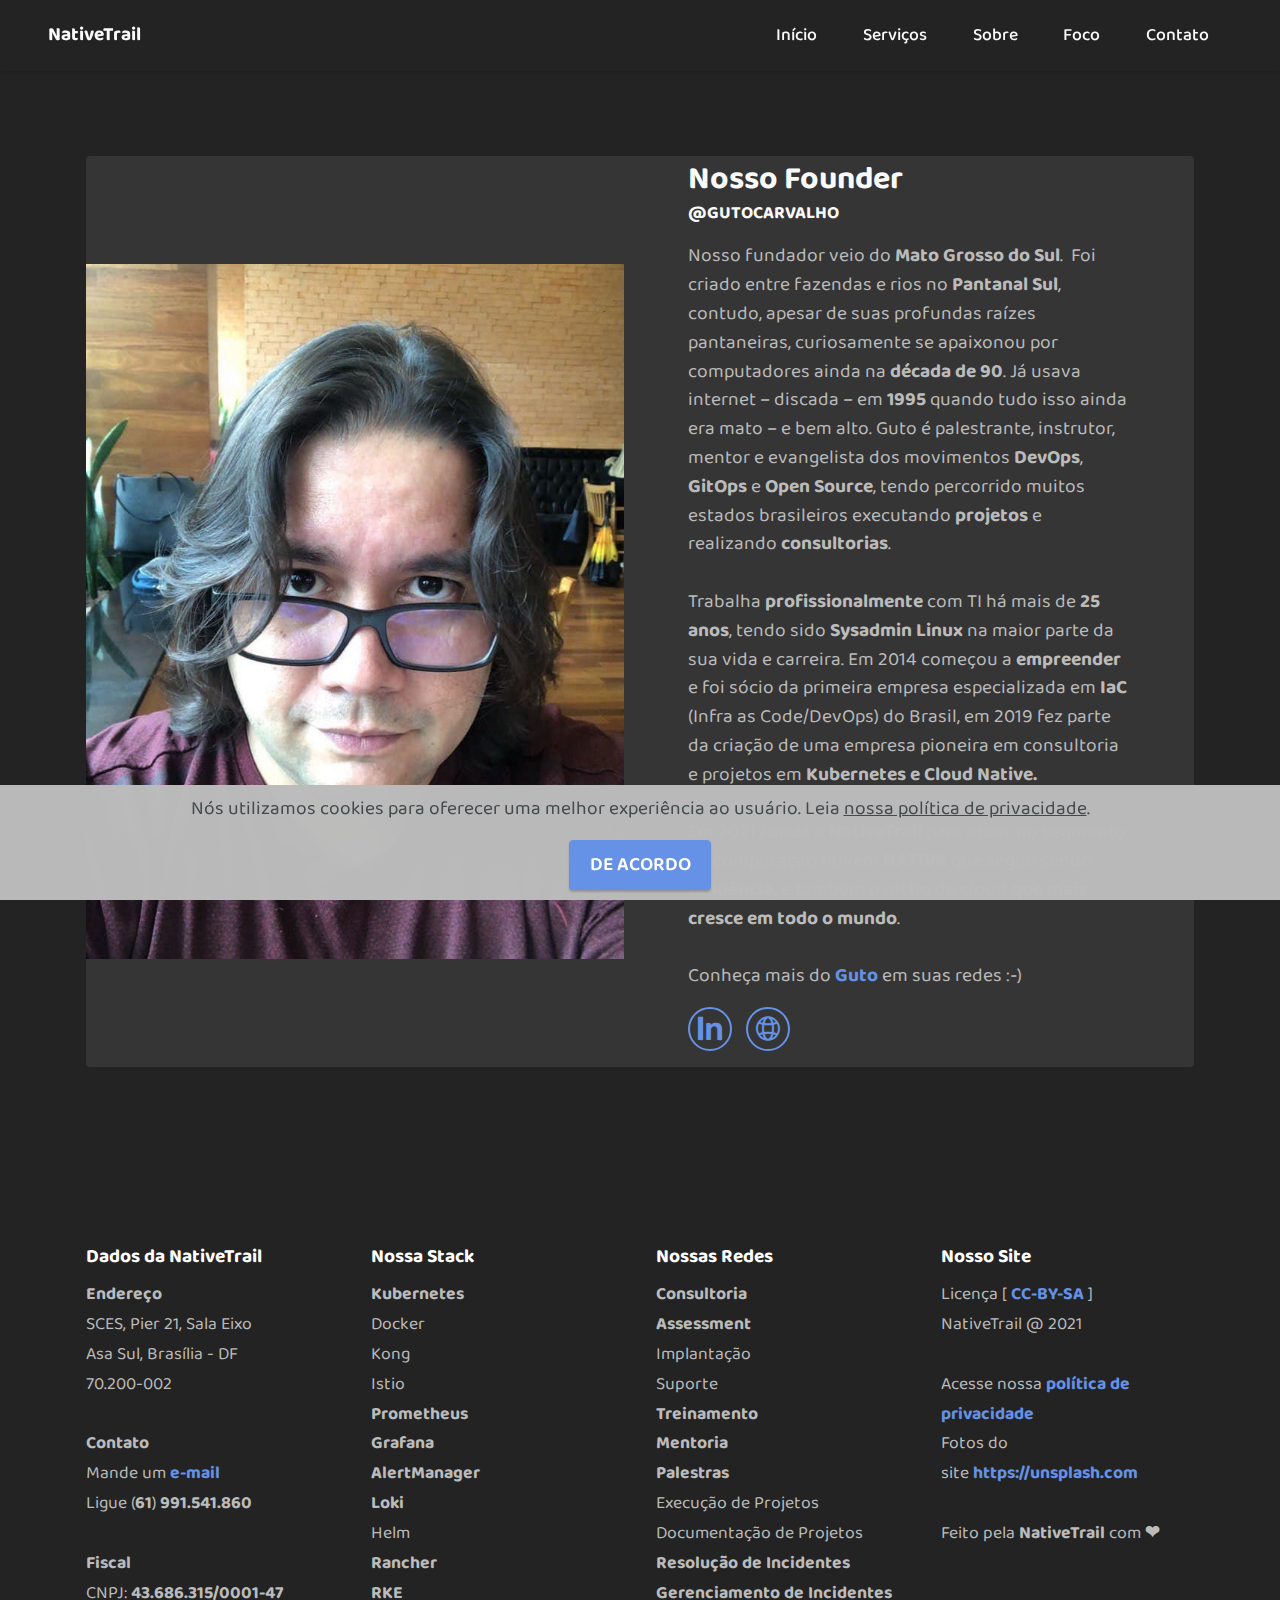
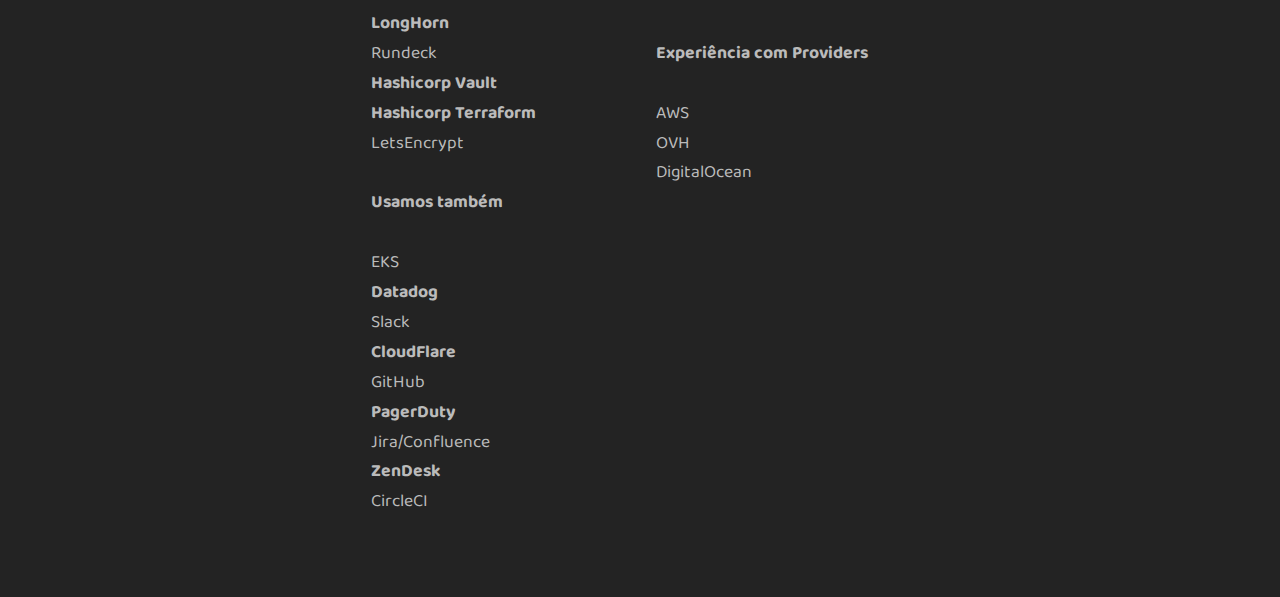
==== founder.html @ fbfe26ec "First commit" ====
<!DOCTYPE html>
<html  >
<head>
  
  <meta charset="UTF-8">
  <meta http-equiv="X-UA-Compatible" content="IE=edge">
  
  <meta name="twitter:card" content="summary_large_image"/>
  <meta name="twitter:image:src" content="">
  <meta property="og:image" content="">
  <meta name="twitter:title" content="Founder">
  <meta name="viewport" content="width=device-width, initial-scale=1, minimum-scale=1">
  <link rel="shortcut icon" href="assets/images/favicon.ico" type="image/x-icon">
  <meta name="description" content="Founder da NativeTrail, empresa que oferece consultoria especializada em Kubernetes, Cloud Native, GitOps, FinOps, Cloud Cost Management e Chaos Engineering">
  
  
  <title>Founder</title>
  <link rel="stylesheet" href="assets/web/assets/mobirise-icons2/mobirise2.css">
  <link rel="stylesheet" href="assets/bootstrap/css/bootstrap.min.css">
  <link rel="stylesheet" href="assets/bootstrap/css/bootstrap-grid.min.css">
  <link rel="stylesheet" href="assets/bootstrap/css/bootstrap-reboot.min.css">
  <link rel="stylesheet" href="assets/dropdown/css/style.css">
  <link rel="stylesheet" href="assets/socicon/css/styles.css">
  <link rel="stylesheet" href="assets/theme/css/style.css">
  <link rel="preload" href="https://fonts.googleapis.com/css?family=Baloo+2:400,500,600,700,800&display=swap" as="style" onload="this.onload=null;this.rel='stylesheet'">
  <noscript><link rel="stylesheet" href="https://fonts.googleapis.com/css?family=Baloo+2:400,500,600,700,800&display=swap"></noscript>
  <link rel="preload" as="style" href="assets/mobirise/css/mbr-additional.css"><link rel="stylesheet" href="assets/mobirise/css/mbr-additional.css" type="text/css">
  
  
  <meta name="author" content="NativeTrail">
<meta name="description" content="Empresa especializada em Kubernetes e Cloud Native">
  <meta name="keywords" content="Consultoria Kubernetes, Consultoria Cloud Native, Consultoria GitOps, Consultoria FinOps, Cloud Cost Management, Cost Management, Chaos Engineering, Lens, Flux, Kong, Linkerd, Fluentd, Envoy, Cri-o, Buildpacks.io, Helm, Rancher, Harbor, RKE, Tekton, ArgoCD">
  
</head>
<body>

<!-- Analytics -->
<!-- Global site tag (gtag.js) - Google Analytics -->
<script async src="https://www.googletagmanager.com/gtag/js?id=UA-209134671-1">
</script>
<script>
  window.dataLayer = window.dataLayer || [];
  function gtag(){dataLayer.push(arguments);}
  gtag('js', new Date());

  gtag('config', 'UA-209134671-1');
</script>
<!-- /Analytics -->


  
  <section data-bs-version="5.1" class="menu menu1 cid-sKJitOC1Wd" once="menu" id="menu1-19">
    

    <nav class="navbar navbar-dropdown navbar-fixed-top navbar-expand-lg">
        <div class="container-fluid">
            <div class="navbar-brand">
                
                <span class="navbar-caption-wrap"><a class="navbar-caption text-white display-7" href="https://nativetrail.io">NativeTrail</a></span>
            </div>
            <button class="navbar-toggler" type="button" data-toggle="collapse" data-bs-toggle="collapse" data-target="#navbarSupportedContent" data-bs-target="#navbarSupportedContent" aria-controls="navbarNavAltMarkup" aria-expanded="false" aria-label="Toggle navigation">
                <div class="hamburger">
                    <span></span>
                    <span></span>
                    <span></span>
                    <span></span>
                </div>
            </button>
            <div class="collapse navbar-collapse" id="navbarSupportedContent">
                <ul class="navbar-nav nav-dropdown nav-right" data-app-modern-menu="true"><li class="nav-item"><a class="nav-link link text-white text-primary display-4" href="index.html#slider-topo">Início</a></li><li class="nav-item"><a class="nav-link link text-white text-primary display-4" href="index.html#servicos">Serviços</a></li><li class="nav-item"><a class="nav-link link text-white text-primary display-4" href="index.html#sobre">Sobre</a></li><li class="nav-item"><a class="nav-link link text-white text-primary display-4" href="index.html#foco">Foco</a></li>
                    <li class="nav-item"><a class="nav-link link text-white text-primary display-4" href="index.html#contato">Contato</a>
                    </li></ul>
                
                
            </div>
        </div>
    </nav>
</section>

<section data-bs-version="5.1" class="team2 cid-sKJizRcPRL" xmlns="http://www.w3.org/1999/html" id="team2-1b">
    
    
    <div class="container">
        <div class="card">
            <div class="card-wrapper">
                <div class="row align-items-center">
                    <div class="col-12 col-md-6">
                        <div class="image-wrapper">
                            <img src="assets/images/photo-2021-10-02-11-00-49-720x930.jpg" alt="">
                        </div>
                    </div>
                    <div class="col-12 col-md">
                        <div class="card-box">
                            <h5 class="card-title mbr-fonts-style m-0 display-5"><strong>Nosso Founder</strong></h5>
                            <h6 class="card-subtitle mbr-fonts-style mb-3 display-4"><strong>@GUTOCARVALHO</strong></h6>
                            <p class="mbr-text mbr-fonts-style display-7">
                                Nosso fundador veio do <strong>Mato Grosso do Sul</strong>.&nbsp; Foi criado entre fazendas e rios no <strong>Pantanal Sul</strong>, contudo, apesar de suas profundas raízes&nbsp; pantaneiras, curiosamente se apaixonou por computadores ainda na <strong>década&nbsp;de 90</strong>. Já usava internet – discada – em <strong>1995</strong> quando tudo isso ainda era mato – e bem alto. Guto é palestrante, instrutor, mentor e evangelista dos movimentos <strong>DevOps</strong>, <strong>GitOps</strong>&nbsp;e <strong>Open Source</strong>, tendo percorrido muitos estados brasileiros executando <strong>projetos</strong> e realizando <strong>consultorias</strong>.<br><br>Trabalha <strong>profissionalmente</strong> com TI há mais de <strong>25 anos</strong>, tendo sido <strong>Sysadmin</strong> <strong>Linux</strong> na maior parte da sua vida e carreira. Em 2014 começou a <strong>empreender</strong> e foi sócio da primeira empresa especializada em <strong>IaC</strong> (Infra as Code/DevOps) do Brasil, em 2019 fez parte da criação de uma empresa pioneira em consultoria e projetos em <strong>Kubernetes e Cloud Native.</strong><br><br>Em 2021 funda a <strong>NativeTrail</strong> para atuar no segmento de computação nuvem <strong>NATIVA</strong> que segue sendo <strong>tendência,</strong>&nbsp;e também o nicho de cloud&nbsp;<strong>que mais cresce em todo o mundo</strong>. <br><br>Conheça mais do <a href="https://curriculo.gutocarvalho.net" class="text-primary" target="_blank"><strong>Guto</strong></a> em suas redes :-)<br></p>
                            <div class="social-row display-7">
                                <div class="soc-item">
                                    <a href="https://www.linkedin.com/in/falagutera/" target="_blank">
                                        <span class="mbr-iconfont socicon-logmein socicon"></span>
                                    </a>
                                </div>
                                <div class="soc-item">
                                    <a href="https://gutocarvalho.net" target="_blank">
                                        <span class="mbr-iconfont mobi-mbri-globe-2 mobi-mbri"></span>
                                    </a>
                                </div>
                                
                                
                                
                            </div>
                        </div>
                    </div>
                </div>
            </div>
        </div>
        
        
    </div>
</section>

<section data-bs-version="5.1" class="footer2 cid-sJWZSNRJy7" once="footers" id="footer2-12">

    
    
    <div class="container">
        <div class="row mbr-white">
            <div class="col-6 col-md-4 col-lg-3">
                <h5 class="mbr-section-subtitle mbr-fonts-style mb-2 display-7">
                    <strong>Dados da NativeTrail</strong></h5>
                <ul class="list mbr-fonts-style display-4">
                    <li class="mbr-text item-wrap"><strong>Endereço<br></strong>SCES, Pier 21, Sala Eixo<br>Asa Sul, Brasília - DF<br>70.200-002</li><li class="mbr-text item-wrap"><br></li><li class="mbr-text item-wrap"><strong>Contato</strong><br>Mande um <a href="mailto:contato@nativetrail.io" class="text-primary" style=""><strong>e-mail</strong></a></li><li class="mbr-text item-wrap">Ligue (<strong>61</strong>) <strong>991.541.860</strong></li><li class="mbr-text item-wrap"><br><strong>Fiscal</strong></li><li class="mbr-text item-wrap">CNPJ: <strong>43.686.315/0001-47</strong></li><li class="mbr-text item-wrap"><strong><b style=""><b><br></b><br></b></strong></li><br>
                </ul>
            </div>
            <div class="col-6 col-md-4 col-lg-3">
                <h5 class="mbr-section-subtitle mbr-fonts-style mb-2 display-7">
                    <strong>Nossa Stack</strong></h5>
                <ul class="list mbr-fonts-style display-4">
                    <li class="mbr-text item-wrap"><strong>Kubernetes<br></strong>Docker<br>Kong<br>Istio<br><strong>Prometheus<br>Grafana<br>AlertManager<br>Loki</strong></li><li class="mbr-text item-wrap">Helm<br><strong>Rancher<br>RKE</strong></li><li class="mbr-text item-wrap"><strong>LongHorn</strong><br>Rundeck<br><strong>Hashicorp Vault<br>Hashicorp Terraform</strong><br>LetsEncrypt</li><li class="mbr-text item-wrap"><br><strong>Usamos também<br></strong><br>EKS<br><strong>Datadog</strong><br>Slack<br><strong>CloudFlare</strong><br>GitHub<br><strong>PagerDuty</strong></li><li class="mbr-text item-wrap">Jira/Confluence</li><li class="mbr-text item-wrap"><strong>ZenDesk</strong><br>CircleCI</li>
                </ul>
            </div>
            <div class="col-6 col-md-4 col-lg-3">
                <h5 class="mbr-section-subtitle mbr-fonts-style mb-2 display-7"><strong>Nossas Redes</strong></h5>
                <ul class="list mbr-fonts-style display-4">
                    <li class="mbr-text item-wrap"><span style="font-size: 1.1rem;"><strong>Consultoria</strong><br></span><strong>Assessment</strong></li><li class="mbr-text item-wrap">Implantação<br>Suporte<br><strong>Treinamento<br>Mentoria<br>Palestras</strong></li><li class="mbr-text item-wrap">Execução de Projetos<br>Documentação de Projetos<br><strong>Resolução de Incidentes<br>Gerenciamento de Incidentes</strong><br><br><strong>Experiência com Providers</strong></li><li class="mbr-text item-wrap"><br>AWS<br>OVH<br>DigitalOcean<br><br><br><br><br><br><br><br></li>
                </ul>
            </div>
            <div class="col-6 col-md-4 col-lg-3">
                <h5 class="mbr-section-subtitle mbr-fonts-style mb-2 display-7"><strong>Nosso Site</strong></h5>
                <ul class="list mbr-fonts-style display-4">
                    <li class="mbr-text item-wrap">Licença [<strong> <a href="https://creativecommons.org/licenses/by-sa/3.0/deed.pt" class="text-primary" target="_blank"><b>CC-BY-SA</b></a> </strong>]</li><li class="mbr-text item-wrap">NativeTrail @ 2021<br><br>Acesse nossa&nbsp;<a href="privacidade.html" class="text-primary" target="_blank"><strong>política de privacidade</strong></a><br>Fotos do site&nbsp;<a href="https://unsplash.com" class="text-primary" target="_blank"><strong>https://unsplash.com</strong></a></li><li class="mbr-text item-wrap"><br>Feito pela <strong>NativeTrail</strong> com&nbsp;<strong>❤</strong></li>
                </ul>
            </div>
            
        </div>
    </div>
</section><section><a href="https://mobiri.se"></a><a href="https://mobiri.se"></a></section><script src="assets/bootstrap/js/bootstrap.bundle.min.js"></script>  <script src="assets/web/assets/cookies-alert-plugin/cookies-alert-core.js"></script>  <script src="assets/web/assets/cookies-alert-plugin/cookies-alert-script.js"></script>  <script src="assets/smoothscroll/smooth-scroll.js"></script>  <script src="assets/ytplayer/index.js"></script>  <script src="assets/dropdown/js/navbar-dropdown.js"></script>  <script src="assets/theme/js/script.js"></script>  
  
  
<input name="cookieData" type="hidden" data-cookie-customDialogSelector='null' data-cookie-colorText='#424a4d' data-cookie-colorBg='rgba(187, 187, 187, 0.99)' data-cookie-textButton='DE ACORDO' data-cookie-colorButton='' data-cookie-colorLink='#424a4d' data-cookie-underlineLink='true' data-cookie-text="Nós utilizamos cookies para oferecer uma melhor experiência ao usuário. Leia <a href='privacidade.html'>nossa política de privacidade</a>.">
   <div id="scrollToTop" class="scrollToTop mbr-arrow-up"><a style="text-align: center;"><i class="mbr-arrow-up-icon mbr-arrow-up-icon-cm cm-icon cm-icon-smallarrow-up"></i></a></div>
  </body>
</html>
---- assets/web/assets/mobirise-icons2/mobirise2.css ----
@font-face {
  font-family: 'Moririse2';
  font-display: swap;
  src:  url('mobirise2.eot?f2bix4');
  src:  url('mobirise2.eot?f2bix4#iefix') format('embedded-opentype'),
    url('mobirise2.ttf?f2bix4') format('truetype'),
    url('mobirise2.woff?f2bix4') format('woff'),
    url('mobirise2.svg?f2bix4#mobirise2') format('svg');
  font-weight: normal;
  font-style: normal;
}

[class^="mobi-"], [class*=" mobi-"] {
  /* use !important to prevent issues with browser extensions that change fonts */
  font-family: 'Moririse2' !important;
  speak: none;
  font-style: normal;
  font-weight: normal;
  font-variant: normal;
  text-transform: none;
  line-height: 1;

  /* Better Font Rendering =========== */
  -webkit-font-smoothing: antialiased;
  -moz-osx-font-smoothing: grayscale;
}

.mobi-mbri-add-submenu:before {
  content: "\e900";
}
.mobi-mbri-alert:before {
  content: "\e901";
}
.mobi-mbri-align-center:before {
  content: "\e902";
}
.mobi-mbri-align-justify:before {
  content: "\e903";
}
.mobi-mbri-align-left:before {
  content: "\e904";
}
.mobi-mbri-align-right:before {
  content: "\e905";
}
.mobi-mbri-android:before {
  content: "\e906";
}
.mobi-mbri-apple:before {
  content: "\e907";
}
.mobi-mbri-arrow-down:before {
  content: "\e908";
}
.mobi-mbri-arrow-next:before {
  content: "\e909";
}
.mobi-mbri-arrow-prev:before {
  content: "\e90a";
}
.mobi-mbri-arrow-up:before {
  content: "\e90b";
}
.mobi-mbri-bold:before {
  content: "\e90c";
}
.mobi-mbri-bookmark:before {
  content: "\e90d";
}
.mobi-mbri-bootstrap:before {
  content: "\e90e";
}
.mobi-mbri-briefcase:before {
  content: "\e90f";
}
.mobi-mbri-browse:before {
  content: "\e910";
}
.mobi-mbri-bulleted-list:before {
  content: "\e911";
}
.mobi-mbri-calendar:before {
  content: "\e912";
}
.mobi-mbri-camera:before {
  content: "\e913";
}
.mobi-mbri-cart-add:before {
  content: "\e914";
}
.mobi-mbri-cart-full:before {
  content: "\e915";
}
.mobi-mbri-cash:before {
  content: "\e916";
}
.mobi-mbri-change-style:before {
  content: "\e917";
}
.mobi-mbri-chat:before {
  content: "\e918";
}
.mobi-mbri-clock:before {
  content: "\e919";
}
.mobi-mbri-close:before {
  content: "\e91a";
}
.mobi-mbri-cloud:before {
  content: "\e91b";
}
.mobi-mbri-code:before {
  content: "\e91c";
}
.mobi-mbri-contact-form:before {
  content: "\e91d";
}
.mobi-mbri-credit-card:before {
  content: "\e91e";
}
.mobi-mbri-cursor-click:before {
  content: "\e91f";
}
.mobi-mbri-cust-feedback:before {
  content: "\e920";
}
.mobi-mbri-database:before {
  content: "\e921";
}
.mobi-mbri-delivery:before {
  content: "\e922";
}
.mobi-mbri-desktop:before {
  content: "\e923";
}
.mobi-mbri-devices:before {
  content: "\e924";
}
.mobi-mbri-down:before {
  content: "\e925";
}
.mobi-mbri-download-2:before {
  content: "\e926";
}
.mobi-mbri-download:before {
  content: "\e927";
}
.mobi-mbri-drag-n-drop-2:before {
  content: "\e928";
}
.mobi-mbri-drag-n-drop:before {
  content: "\e929";
}
.mobi-mbri-edit-2:before {
  content: "\e92a";
}
.mobi-mbri-edit:before {
  content: "\e92b";
}
.mobi-mbri-error:before {
  content: "\e92c";
}
.mobi-mbri-extension:before {
  content: "\e92d";
}
.mobi-mbri-features:before {
  content: "\e92e";
}
.mobi-mbri-file:before {
  content: "\e92f";
}
.mobi-mbri-flag:before {
  content: "\e930";
}
.mobi-mbri-folder:before {
  content: "\e931";
}
.mobi-mbri-gift:before {
  content: "\e932";
}
.mobi-mbri-github:before {
  content: "\e933";
}
.mobi-mbri-globe-2:before {
  content: "\e934";
}
.mobi-mbri-globe:before {
  content: "\e935";
}
.mobi-mbri-growing-chart:before {
  content: "\e936";
}
.mobi-mbri-hearth:before {
  content: "\e937";
}
.mobi-mbri-help:before {
  content: "\e938";
}
.mobi-mbri-home:before {
  content: "\e939";
}
.mobi-mbri-hot-cup:before {
  content: "\e93a";
}
.mobi-mbri-idea:before {
  content: "\e93b";
}
.mobi-mbri-image-gallery:before {
  content: "\e93c";
}
.mobi-mbri-image-slider:before {
  content: "\e93d";
}
.mobi-mbri-info:before {
  content: "\e93e";
}
.mobi-mbri-italic:before {
  content: "\e93f";
}
.mobi-mbri-key:before {
  content: "\e940";
}
.mobi-mbri-laptop:before {
  content: "\e941";
}
.mobi-mbri-layers:before {
  content: "\e942";
}
.mobi-mbri-left-right:before {
  content: "\e943";
}
.mobi-mbri-left:before {
  content: "\e944";
}
.mobi-mbri-letter:before {
  content: "\e945";
}
.mobi-mbri-like:before {
  content: "\e946";
}
.mobi-mbri-link:before {
  content: "\e947";
}
.mobi-mbri-lock:before {
  content: "\e948";
}
.mobi-mbri-login:before {
  content: "\e949";
}
.mobi-mbri-logout:before {
  content: "\e94a";
}
.mobi-mbri-magic-stick:before {
  content: "\e94b";
}
.mobi-mbri-map-pin:before {
  content: "\e94c";
}
.mobi-mbri-menu:before {
  content: "\e94d";
}
.mobi-mbri-mobile-2:before {
  content: "\e94e";
}
.mobi-mbri-mobile-horizontal:before {
  content: "\e94f";
}
.mobi-mbri-mobile:before {
  content: "\e950";
}
.mobi-mbri-mobirise:before {
  content: "\e951";
}
.mobi-mbri-more-horizontal:before {
  content: "\e952";
}
.mobi-mbri-more-vertical:before {
  content: "\e953";
}
.mobi-mbri-music:before {
  content: "\e954";
}
.mobi-mbri-new-file:before {
  content: "\e955";
}
.mobi-mbri-numbered-list:before {
  content: "\e956";
}
.mobi-mbri-opened-folder:before {
  content: "\e957";
}
.mobi-mbri-pages:before {
  content: "\e958";
}
.mobi-mbri-paper-plane:before {
  content: "\e959";
}
.mobi-mbri-paperclip:before {
  content: "\e95a";
}
.mobi-mbri-phone:before {
  content: "\e95b";
}
.mobi-mbri-photo:before {
  content: "\e95c";
}
.mobi-mbri-photos:before {
  content: "\e95d";
}
.mobi-mbri-pin:before {
  content: "\e95e";
}
.mobi-mbri-play:before {
  content: "\e95f";
}
.mobi-mbri-plus:before {
  content: "\e960";
}
.mobi-mbri-preview:before {
  content: "\e961";
}
.mobi-mbri-print:before {
  content: "\e962";
}
.mobi-mbri-protect:before {
  content: "\e963";
}
.mobi-mbri-question:before {
  content: "\e964";
}
.mobi-mbri-quote-left:before {
  content: "\e965";
}
.mobi-mbri-quote-right:before {
  content: "\e966";
}
.mobi-mbri-redo:before {
  content: "\e967";
}
.mobi-mbri-refresh:before {
  content: "\e968";
}
.mobi-mbri-responsive-2:before {
  content: "\e969";
}
.mobi-mbri-responsive:before {
  content: "\e96a";
}
.mobi-mbri-right:before {
  content: "\e96b";
}
.mobi-mbri-rocket:before {
  content: "\e96c";
}
.mobi-mbri-sad-face:before {
  content: "\e96d";
}
.mobi-mbri-sale:before {
  content: "\e96e";
}
.mobi-mbri-save:before {
  content: "\e96f";
}
.mobi-mbri-search:before {
  content: "\e970";
}
.mobi-mbri-setting-2:before {
  content: "\e971";
}
.mobi-mbri-setting-3:before {
  content: "\e972";
}
.mobi-mbri-setting:before {
  content: "\e973";
}
.mobi-mbri-share:before {
  content: "\e974";
}
.mobi-mbri-shopping-bag:before {
  content: "\e975";
}
.mobi-mbri-shopping-basket:before {
  content: "\e976";
}
.mobi-mbri-shopping-cart:before {
  content: "\e977";
}
.mobi-mbri-sites:before {
  content: "\e978";
}
.mobi-mbri-smile-face:before {
  content: "\e979";
}
.mobi-mbri-speed:before {
  content: "\e97a";
}
.mobi-mbri-star:before {
  content: "\e97b";
}
.mobi-mbri-success:before {
  content: "\e97c";
}
.mobi-mbri-sun:before {
  content: "\e97d";
}
.mobi-mbri-sun2:before {
  content: "\e97e";
}
.mobi-mbri-tablet-vertical:before {
  content: "\e97f";
}
.mobi-mbri-tablet:before {
  content: "\e980";
}
.mobi-mbri-target:before {
  content: "\e981";
}
.mobi-mbri-timer:before {
  content: "\e982";
}
.mobi-mbri-to-ftp:before {
  content: "\e983";
}
.mobi-mbri-to-local-drive:before {
  content: "\e984";
}
.mobi-mbri-touch-swipe:before {
  content: "\e985";
}
.mobi-mbri-touch:before {
  content: "\e986";
}
.mobi-mbri-trash:before {
  content: "\e987";
}
.mobi-mbri-underline:before {
  content: "\e988";
}
.mobi-mbri-undo:before {
  content: "\e989";
}
.mobi-mbri-unlink:before {
  content: "\e98a";
}
.mobi-mbri-unlock:before {
  content: "\e98b";
}
.mobi-mbri-up-down:before {
  content: "\e98c";
}
.mobi-mbri-up:before {
  content: "\e98d";
}
.mobi-mbri-update:before {
  content: "\e98e";
}
.mobi-mbri-upload-2:before {
  content: "\e98f";
}
.mobi-mbri-upload:before {
  content: "\e990";
}
.mobi-mbri-user-2:before {
  content: "\e991";
}
.mobi-mbri-user:before {
  content: "\e992";
}
.mobi-mbri-users:before {
  content: "\e993";
}
.mobi-mbri-video-play:before {
  content: "\e994";
}
.mobi-mbri-video:before {
  content: "\e995";
}
.mobi-mbri-watch:before {
  content: "\e996";
}
.mobi-mbri-website-theme-2:before {
  content: "\e997";
}
.mobi-mbri-website-theme:before {
  content: "\e998";
}
.mobi-mbri-wifi:before {
  content: "\e999";
}
.mobi-mbri-windows:before {
  content: "\e99a";
}
.mobi-mbri-zoom-in:before {
  content: "\e99b";
}
.mobi-mbri-zoom-out:before {
  content: "\e99c";
}
---- assets/dropdown/css/style.css ----
.navbar-dropdown {
  left: 0;
  padding: 0;
  position: absolute;
  right: 0;
  top: 0;
  transition: all 0.45s ease;
  z-index: 1030;
  background: #282828; }
  .navbar-dropdown .navbar-logo {
    margin-right: 0.8rem;
    transition: margin 0.3s ease-in-out;
    vertical-align: middle; }
    .navbar-dropdown .navbar-logo img {
      height: 3.125rem;
      transition: all 0.3s ease-in-out; }
    .navbar-dropdown .navbar-logo.mbr-iconfont {
      font-size: 3.125rem;
      line-height: 3.125rem; }
  .navbar-dropdown .navbar-caption {
    font-weight: 700;
    white-space: normal;
    vertical-align: -4px;
    line-height: 3.125rem !important; }
    .navbar-dropdown .navbar-caption, .navbar-dropdown .navbar-caption:hover {
      color: inherit;
      text-decoration: none; }
  .navbar-dropdown .mbr-iconfont + .navbar-caption {
    vertical-align: -1px; }
  .navbar-dropdown.navbar-fixed-top {
    position: fixed; }
  .navbar-dropdown .navbar-brand span {
    vertical-align: -4px; }
  .navbar-dropdown.bg-color.transparent {
    background: none; }
  .navbar-dropdown.navbar-short .navbar-brand {
    padding: 0.625rem 0; }
    .navbar-dropdown.navbar-short .navbar-brand span {
      vertical-align: -1px; }
  .navbar-dropdown.navbar-short .navbar-caption {
    line-height: 2.375rem !important;
    vertical-align: -2px; }
  .navbar-dropdown.navbar-short .navbar-logo {
    margin-right: 0.5rem; }
    .navbar-dropdown.navbar-short .navbar-logo img {
      height: 2.375rem; }
    .navbar-dropdown.navbar-short .navbar-logo.mbr-iconfont {
      font-size: 2.375rem;
      line-height: 2.375rem; }
  .navbar-dropdown.navbar-short .mbr-table-cell {
    height: 3.625rem; }
  .navbar-dropdown .navbar-close {
    left: 0.6875rem;
    position: fixed;
    top: 0.75rem;
    z-index: 1000; }
  .navbar-dropdown .hamburger-icon {
    content: "";
    display: inline-block;
    vertical-align: middle;
    width: 16px;
    -webkit-box-shadow: 0 -6px 0 1px #282828,0 0 0 1px #282828,0 6px 0 1px #282828;
    -moz-box-shadow: 0 -6px 0 1px #282828,0 0 0 1px #282828,0 6px 0 1px #282828;
    box-shadow: 0 -6px 0 1px #282828,0 0 0 1px #282828,0 6px 0 1px #282828; }

.dropdown-menu .dropdown-toggle[data-toggle="dropdown-submenu"]::after {
  border-bottom: 0.35em solid transparent;
  border-left: 0.35em solid;
  border-right: 0;
  border-top: 0.35em solid transparent;
  margin-left: 0.3rem; }

.dropdown-menu .dropdown-item:focus {
  outline: 0; }

.nav-dropdown {
  font-size: 0.75rem;
  font-weight: 500;
  height: auto !important; }
  .nav-dropdown .nav-btn {
    padding-left: 1rem; }
  .nav-dropdown .link {
    margin: .667em 1.667em;
    font-weight: 500;
    padding: 0;
    transition: color .2s ease-in-out; }
    .nav-dropdown .link.dropdown-toggle {
      margin-right: 2.583em; }
      .nav-dropdown .link.dropdown-toggle::after {
        margin-left: .25rem;
        border-top: 0.35em solid;
        border-right: 0.35em solid transparent;
        border-left: 0.35em solid transparent;
        border-bottom: 0; }
      .nav-dropdown .link.dropdown-toggle[aria-expanded="true"] {
        margin: 0;
        padding: 0.667em 3.263em  0.667em 1.667em; }
  .nav-dropdown .link::after,
  .nav-dropdown .dropdown-item::after {
    color: inherit; }
  .nav-dropdown .btn {
    font-size: 0.75rem;
    font-weight: 700;
    letter-spacing: 0;
    margin-bottom: 0;
    padding-left: 1.25rem;
    padding-right: 1.25rem; }
  .nav-dropdown .dropdown-menu {
    border-radius: 0;
    border: 0;
    left: 0;
    margin: 0;
    padding-bottom: 1.25rem;
    padding-top: 1.25rem;
    position: relative; }
  .nav-dropdown .dropdown-submenu {
    margin-left: 0.125rem;
    top: 0; }
  .nav-dropdown .dropdown-item {
    font-weight: 500;
    line-height: 2;
    padding: 0.3846em 4.615em 0.3846em 1.5385em;
    position: relative;
    transition: color .2s ease-in-out, background-color .2s ease-in-out; }
    .nav-dropdown .dropdown-item::after {
      margin-top: -0.3077em;
      position: absolute;
      right: 1.1538em;
      top: 50%; }
    .nav-dropdown .dropdown-item:focus, .nav-dropdown .dropdown-item:hover {
      background: none; }

@media (max-width: 767px) {
  .nav-dropdown.navbar-toggleable-sm {
    bottom: 0;
    display: none;
    left: 0;
    overflow-x: hidden;
    position: fixed;
    top: 0;
    transform: translateX(-100%);
    -ms-transform: translateX(-100%);
    -webkit-transform: translateX(-100%);
    width: 18.75rem;
    z-index: 999; } }
.nav-dropdown.navbar-toggleable-xl {
  bottom: 0;
  display: none;
  left: 0;
  overflow-x: hidden;
  position: fixed;
  top: 0;
  transform: translateX(-100%);
  -ms-transform: translateX(-100%);
  -webkit-transform: translateX(-100%);
  width: 18.75rem;
  z-index: 999; }

.nav-dropdown-sm {
  display: block !important;
  overflow-x: hidden;
  overflow: auto;
  padding-top: 3.875rem; }
  .nav-dropdown-sm::after {
    content: "";
    display: block;
    height: 3rem;
    width: 100%; }
  .nav-dropdown-sm.collapse.in ~ .navbar-close {
    display: block !important; }
  .nav-dropdown-sm.collapsing, .nav-dropdown-sm.collapse.in {
    transform: translateX(0);
    -ms-transform: translateX(0);
    -webkit-transform: translateX(0);
    transition: all 0.25s ease-out;
    -webkit-transition: all 0.25s ease-out;
    background: #282828; }
  .nav-dropdown-sm.collapsing[aria-expanded="false"] {
    transform: translateX(-100%);
    -ms-transform: translateX(-100%);
    -webkit-transform: translateX(-100%); }
  .nav-dropdown-sm .nav-item {
    display: block;
    margin-left: 0 !important;
    padding-left: 0; }
  .nav-dropdown-sm .link,
  .nav-dropdown-sm .dropdown-item {
    border-top: 1px dotted rgba(255, 255, 255, 0.1);
    font-size: 0.8125rem;
    line-height: 1.6;
    margin: 0 !important;
    padding: 0.875rem 2.4rem 0.875rem 1.5625rem !important;
    position: relative;
    white-space: normal; }
    .nav-dropdown-sm .link:focus, .nav-dropdown-sm .link:hover,
    .nav-dropdown-sm .dropdown-item:focus,
    .nav-dropdown-sm .dropdown-item:hover {
      background: rgba(0, 0, 0, 0.2) !important;
      color: #c0a375; }
  .nav-dropdown-sm .nav-btn {
    position: relative;
    padding: 1.5625rem 1.5625rem 0 1.5625rem; }
    .nav-dropdown-sm .nav-btn::before {
      border-top: 1px dotted rgba(255, 255, 255, 0.1);
      content: "";
      left: 0;
      position: absolute;
      top: 0;
      width: 100%; }
    .nav-dropdown-sm .nav-btn + .nav-btn {
      padding-top: 0.625rem; }
      .nav-dropdown-sm .nav-btn + .nav-btn::before {
        display: none; }
  .nav-dropdown-sm .btn {
    padding: 0.625rem 0; }
  .nav-dropdown-sm .dropdown-toggle[data-toggle="dropdown-submenu"]::after {
    margin-left: .25rem;
    border-top: 0.35em solid;
    border-right: 0.35em solid transparent;
    border-left: 0.35em solid transparent;
    border-bottom: 0; }
  .nav-dropdown-sm .dropdown-toggle[data-toggle="dropdown-submenu"][aria-expanded="true"]::after {
    border-top: 0;
    border-right: 0.35em solid transparent;
    border-left: 0.35em solid transparent;
    border-bottom: 0.35em solid; }
  .nav-dropdown-sm .dropdown-menu {
    margin: 0;
    padding: 0;
    position: relative;
    top: 0;
    left: 0;
    width: 100%;
    border: 0;
    float: none;
    border-radius: 0;
    background: none; }
  .nav-dropdown-sm .dropdown-submenu {
    left: 100%;
    margin-left: 0.125rem;
    margin-top: -1.25rem;
    top: 0; }

.navbar-toggleable-sm .nav-dropdown .dropdown-menu {
  position: absolute; }

.navbar-toggleable-sm .nav-dropdown .dropdown-submenu {
  left: 100%;
  margin-left: 0.125rem;
  margin-top: -1.25rem;
  top: 0; }

.navbar-toggleable-sm.opened .nav-dropdown .dropdown-menu {
  position: relative; }

.navbar-toggleable-sm.opened .nav-dropdown .dropdown-submenu {
  left: 0;
  margin-left: 00rem;
  margin-top: 0rem;
  top: 0; }

.is-builder .nav-dropdown.collapsing {
  transition: none !important; }
---- assets/socicon/css/styles.css ----
@charset "UTF-8";

@font-face {
  font-family: 'Socicon';
  src:  url('../fonts/socicon.eot');
  src:  url('../fonts/socicon.eot?#iefix') format('embedded-opentype'),
    url('../fonts/socicon.woff2') format('woff2'),
    url('../fonts/socicon.ttf') format('truetype'),
    url('../fonts/socicon.woff') format('woff'),
    url('../fonts/socicon.svg#socicon') format('svg');
  font-weight: normal;
  font-style: normal;
  font-display: swap;
}

[data-icon]:before {
  font-family: "socicon" !important;
  content: attr(data-icon);
  font-style: normal !important;
  font-weight: normal !important;
  font-variant: normal !important;
  text-transform: none !important;
  speak: none;
  line-height: 1;
  -webkit-font-smoothing: antialiased;
  -moz-osx-font-smoothing: grayscale;
}

[class^="socicon-"], [class*=" socicon-"] {
  /* use !important to prevent issues with browser extensions that change fonts */
  font-family: 'Socicon' !important;
  speak: none;
  font-style: normal;
  font-weight: normal;
  font-variant: normal;
  text-transform: none;
  line-height: 1;

  /* Better Font Rendering =========== */
  -webkit-font-smoothing: antialiased;
  -moz-osx-font-smoothing: grayscale;
}

.socicon-eitaa:before {
  content: "\e97c";
}
.socicon-soroush:before {
  content: "\e97d";
}
.socicon-bale:before {
  content: "\e97e";
}
.socicon-zazzle:before {
  content: "\e97b";
}
.socicon-society6:before {
  content: "\e97a";
}
.socicon-redbubble:before {
  content: "\e979";
}
.socicon-avvo:before {
  content: "\e978";
}
.socicon-stitcher:before {
  content: "\e977";
}
.socicon-googlehangouts:before {
  content: "\e974";
}
.socicon-dlive:before {
  content: "\e975";
}
.socicon-vsco:before {
  content: "\e976";
}
.socicon-flipboard:before {
  content: "\e973";
}
.socicon-ubuntu:before {
  content: "\e958";
}
.socicon-artstation:before {
  content: "\e959";
}
.socicon-invision:before {
  content: "\e95a";
}
.socicon-torial:before {
  content: "\e95b";
}
.socicon-collectorz:before {
  content: "\e95c";
}
.socicon-seenthis:before {
  content: "\e95d";
}
.socicon-googleplaymusic:before {
  content: "\e95e";
}
.socicon-debian:before {
  content: "\e95f";
}
.socicon-filmfreeway:before {
  content: "\e960";
}
.socicon-gnome:before {
  content: "\e961";
}
.socicon-itchio:before {
  content: "\e962";
}
.socicon-jamendo:before {
  content: "\e963";
}
.socicon-mix:before {
  content: "\e964";
}
.socicon-sharepoint:before {
  content: "\e965";
}
.socicon-tinder:before {
  content: "\e966";
}
.socicon-windguru:before {
  content: "\e967";
}
.socicon-cdbaby:before {
  content: "\e968";
}
.socicon-elementaryos:before {
  content: "\e969";
}
.socicon-stage32:before {
  content: "\e96a";
}
.socicon-tiktok:before {
  content: "\e96b";
}
.socicon-gitter:before {
  content: "\e96c";
}
.socicon-letterboxd:before {
  content: "\e96d";
}
.socicon-threema:before {
  content: "\e96e";
}
.socicon-splice:before {
  content: "\e96f";
}
.socicon-metapop:before {
  content: "\e970";
}
.socicon-naver:before {
  content: "\e971";
}
.socicon-remote:before {
  content: "\e972";
}
.socicon-internet:before {
  content: "\e957";
}
.socicon-moddb:before {
  content: "\e94b";
}
.socicon-indiedb:before {
  content: "\e94c";
}
.socicon-traxsource:before {
  content: "\e94d";
}
.socicon-gamefor:before {
  content: "\e94e";
}
.socicon-pixiv:before {
  content: "\e94f";
}
.socicon-myanimelist:before {
  content: "\e950";
}
.socicon-blackberry:before {
  content: "\e951";
}
.socicon-wickr:before {
  content: "\e952";
}
.socicon-spip:before {
  content: "\e953";
}
.socicon-napster:before {
  content: "\e954";
}
.socicon-beatport:before {
  content: "\e955";
}
.socicon-hackerone:before {
  content: "\e956";
}
.socicon-hackernews:before {
  content: "\e946";
}
.socicon-smashwords:before {
  content: "\e947";
}
.socicon-kobo:before {
  content: "\e948";
}
.socicon-bookbub:before {
  content: "\e949";
}
.socicon-mailru:before {
  content: "\e94a";
}
.socicon-gitlab:before {
  content: "\e945";
}
.socicon-instructables:before {
  content: "\e944";
}
.socicon-portfolio:before {
  content: "\e943";
}
.socicon-codered:before {
  content: "\e940";
}
.socicon-origin:before {
  content: "\e941";
}
.socicon-nextdoor:before {
  content: "\e942";
}
.socicon-udemy:before {
  content: "\e93f";
}
.socicon-livemaster:before {
  content: "\e93e";
}
.socicon-crunchbase:before {
  content: "\e93b";
}
.socicon-homefy:before {
  content: "\e93c";
}
.socicon-calendly:before {
  content: "\e93d";
}
.socicon-realtor:before {
  content: "\e90f";
}
.socicon-tidal:before {
  content: "\e910";
}
.socicon-qobuz:before {
  content: "\e911";
}
.socicon-natgeo:before {
  content: "\e912";
}
.socicon-mastodon:before {
  content: "\e913";
}
.socicon-unsplash:before {
  content: "\e914";
}
.socicon-homeadvisor:before {
  content: "\e915";
}
.socicon-angieslist:before {
  content: "\e916";
}
.socicon-codepen:before {
  content: "\e917";
}
.socicon-slack:before {
  content: "\e918";
}
.socicon-openaigym:before {
  content: "\e919";
}
.socicon-logmein:before {
  content: "\e91a";
}
.socicon-fiverr:before {
  content: "\e91b";
}
.socicon-gotomeeting:before {
  content: "\e91c";
}
.socicon-aliexpress:before {
  content: "\e91d";
}
.socicon-guru:before {
  content: "\e91e";
}
.socicon-appstore:before {
  content: "\e91f";
}
.socicon-homes:before {
  content: "\e920";
}
.socicon-zoom:before {
  content: "\e921";
}
.socicon-alibaba:before {
  content: "\e922";
}
.socicon-craigslist:before {
  content: "\e923";
}
.socicon-wix:before {
  content: "\e924";
}
.socicon-redfin:before {
  content: "\e925";
}
.socicon-googlecalendar:before {
  content: "\e926";
}
.socicon-shopify:before {
  content: "\e927";
}
.socicon-freelancer:before {
  content: "\e928";
}
.socicon-seedrs:before {
  content: "\e929";
}
.socicon-bing:before {
  content: "\e92a";
}
.socicon-doodle:before {
  content: "\e92b";
}
.socicon-bonanza:before {
  content: "\e92c";
}
.socicon-squarespace:before {
  content: "\e92d";
}
.socicon-toptal:before {
  content: "\e92e";
}
.socicon-gust:before {
  content: "\e92f";
}
.socicon-ask:before {
  content: "\e930";
}
.socicon-trulia:before {
  content: "\e931";
}
.socicon-loomly:before {
  content: "\e932";
}
.socicon-ghost:before {
  content: "\e933";
}
.socicon-upwork:before {
  content: "\e934";
}
.socicon-fundable:before {
  content: "\e935";
}
.socicon-booking:before {
  content: "\e936";
}
.socicon-googlemaps:before {
  content: "\e937";
}
.socicon-zillow:before {
  content: "\e938";
}
.socicon-niconico:before {
  content: "\e939";
}
.socicon-toneden:before {
  content: "\e93a";
}
.socicon-augment:before {
  content: "\e908";
}
.socicon-bitbucket:before {
  content: "\e909";
}
.socicon-fyuse:before {
  content: "\e90a";
}
.socicon-yt-gaming:before {
  content: "\e90b";
}
.socicon-sketchfab:before {
  content: "\e90c";
}
.socicon-mobcrush:before {
  content: "\e90d";
}
.socicon-microsoft:before {
  content: "\e90e";
}
.socicon-pandora:before {
  content: "\e907";
}
.socicon-messenger:before {
  content: "\e906";
}
.socicon-gamewisp:before {
  content: "\e905";
}
.socicon-bloglovin:before {
  content: "\e904";
}
.socicon-tunein:before {
  content: "\e903";
}
.socicon-gamejolt:before {
  content: "\e901";
}
.socicon-trello:before {
  content: "\e902";
}
.socicon-spreadshirt:before {
  content: "\e900";
}
.socicon-500px:before {
  content: "\e000";
}
.socicon-8tracks:before {
  content: "\e001";
}
.socicon-airbnb:before {
  content: "\e002";
}
.socicon-alliance:before {
  content: "\e003";
}
.socicon-amazon:before {
  content: "\e004";
}
.socicon-amplement:before {
  content: "\e005";
}
.socicon-android:before {
  content: "\e006";
}
.socicon-angellist:before {
  content: "\e007";
}
.socicon-apple:before {
  content: "\e008";
}
.socicon-appnet:before {
  content: "\e009";
}
.socicon-baidu:before {
  content: "\e00a";
}
.socicon-bandcamp:before {
  content: "\e00b";
}
.socicon-battlenet:before {
  content: "\e00c";
}
.socicon-mixer:before {
  content: "\e00d";
}
.socicon-bebee:before {
  content: "\e00e";
}
.socicon-bebo:before {
  content: "\e00f";
}
.socicon-behance:before {
  content: "\e010";
}
.socicon-blizzard:before {
  content: "\e011";
}
.socicon-blogger:before {
  content: "\e012";
}
.socicon-buffer:before {
  content: "\e013";
}
.socicon-chrome:before {
  content: "\e014";
}
.socicon-coderwall:before {
  content: "\e015";
}
.socicon-curse:before {
  content: "\e016";
}
.socicon-dailymotion:before {
  content: "\e017";
}
.socicon-deezer:before {
  content: "\e018";
}
.socicon-delicious:before {
  content: "\e019";
}
.socicon-deviantart:before {
  content: "\e01a";
}
.socicon-diablo:before {
  content: "\e01b";
}
.socicon-digg:before {
  content: "\e01c";
}
.socicon-discord:before {
  content: "\e01d";
}
.socicon-disqus:before {
  content: "\e01e";
}
.socicon-douban:before {
  content: "\e01f";
}
.socicon-draugiem:before {
  content: "\e020";
}
.socicon-dribbble:before {
  content: "\e021";
}
.socicon-drupal:before {
  content: "\e022";
}
.socicon-ebay:before {
  content: "\e023";
}
.socicon-ello:before {
  content: "\e024";
}
.socicon-endomodo:before {
  content: "\e025";
}
.socicon-envato:before {
  content: "\e026";
}
.socicon-etsy:before {
  content: "\e027";
}
.socicon-facebook:before {
  content: "\e028";
}
.socicon-feedburner:before {
  content: "\e029";
}
.socicon-filmweb:before {
  content: "\e02a";
}
.socicon-firefox:before {
  content: "\e02b";
}
.socicon-flattr:before {
  content: "\e02c";
}
.socicon-flickr:before {
  content: "\e02d";
}
.socicon-formulr:before {
  content: "\e02e";
}
.socicon-forrst:before {
  content: "\e02f";
}
.socicon-foursquare:before {
  content: "\e030";
}
.socicon-friendfeed:before {
  content: "\e031";
}
.socicon-github:before {
  content: "\e032";
}
.socicon-goodreads:before {
  content: "\e033";
}
.socicon-google:before {
  content: "\e034";
}
.socicon-googlescholar:before {
  content: "\e035";
}
.socicon-googlegroups:before {
  content: "\e036";
}
.socicon-googlephotos:before {
  content: "\e037";
}
.socicon-googleplus:before {
  content: "\e038";
}
.socicon-grooveshark:before {
  content: "\e039";
}
.socicon-hackerrank:before {
  content: "\e03a";
}
.socicon-hearthstone:before {
  content: "\e03b";
}
.socicon-hellocoton:before {
  content: "\e03c";
}
.socicon-heroes:before {
  content: "\e03d";
}
.socicon-smashcast:before {
  content: "\e03e";
}
.socicon-horde:before {
  content: "\e03f";
}
.socicon-houzz:before {
  content: "\e040";
}
.socicon-icq:before {
  content: "\e041";
}
.socicon-identica:before {
  content: "\e042";
}
.socicon-imdb:before {
  content: "\e043";
}
.socicon-instagram:before {
  content: "\e044";
}
.socicon-issuu:before {
  content: "\e045";
}
.socicon-istock:before {
  content: "\e046";
}
.socicon-itunes:before {
  content: "\e047";
}
.socicon-keybase:before {
  content: "\e048";
}
.socicon-lanyrd:before {
  content: "\e049";
}
.socicon-lastfm:before {
  content: "\e04a";
}
.socicon-line:before {
  content: "\e04b";
}
.socicon-linkedin:before {
  content: "\e04c";
}
.socicon-livejournal:before {
  content: "\e04d";
}
.socicon-lyft:before {
  content: "\e04e";
}
.socicon-macos:before {
  content: "\e04f";
}
.socicon-mail:before {
  content: "\e050";
}
.socicon-medium:before {
  content: "\e051";
}
.socicon-meetup:before {
  content: "\e052";
}
.socicon-mixcloud:before {
  content: "\e053";
}
.socicon-modelmayhem:before {
  content: "\e054";
}
.socicon-mumble:before {
  content: "\e055";
}
.socicon-myspace:before {
  content: "\e056";
}
.socicon-newsvine:before {
  content: "\e057";
}
.socicon-nintendo:before {
  content: "\e058";
}
.socicon-npm:before {
  content: "\e059";
}
.socicon-odnoklassniki:before {
  content: "\e05a";
}
.socicon-openid:before {
  content: "\e05b";
}
.socicon-opera:before {
  content: "\e05c";
}
.socicon-outlook:before {
  content: "\e05d";
}
.socicon-overwatch:before {
  content: "\e05e";
}
.socicon-patreon:before {
  content: "\e05f";
}
.socicon-paypal:before {
  content: "\e060";
}
.socicon-periscope:before {
  content: "\e061";
}
.socicon-persona:before {
  content: "\e062";
}
.socicon-pinterest:before {
  content: "\e063";
}
.socicon-play:before {
  content: "\e064";
}
.socicon-player:before {
  content: "\e065";
}
.socicon-playstation:before {
  content: "\e066";
}
.socicon-pocket:before {
  content: "\e067";
}
.socicon-qq:before {
  content: "\e068";
}
.socicon-quora:before {
  content: "\e069";
}
.socicon-raidcall:before {
  content: "\e06a";
}
.socicon-ravelry:before {
  content: "\e06b";
}
.socicon-reddit:before {
  content: "\e06c";
}
.socicon-renren:before {
  content: "\e06d";
}
.socicon-researchgate:before {
  content: "\e06e";
}
.socicon-residentadvisor:before {
  content: "\e06f";
}
.socicon-reverbnation:before {
  content: "\e070";
}
.socicon-rss:before {
  content: "\e071";
}
.socicon-sharethis:before {
  content: "\e072";
}
.socicon-skype:before {
  content: "\e073";
}
.socicon-slideshare:before {
  content: "\e074";
}
.socicon-smugmug:before {
  content: "\e075";
}
.socicon-snapchat:before {
  content: "\e076";
}
.socicon-songkick:before {
  content: "\e077";
}
.socicon-soundcloud:before {
  content: "\e078";
}
.socicon-spotify:before {
  content: "\e079";
}
.socicon-stackexchange:before {
  content: "\e07a";
}
.socicon-stackoverflow:before {
  content: "\e07b";
}
.socicon-starcraft:before {
  content: "\e07c";
}
.socicon-stayfriends:before {
  content: "\e07d";
}
.socicon-steam:before {
  content: "\e07e";
}
.socicon-storehouse:before {
  content: "\e07f";
}
.socicon-strava:before {
  content: "\e080";
}
.socicon-streamjar:before {
  content: "\e081";
}
.socicon-stumbleupon:before {
  content: "\e082";
}
.socicon-swarm:before {
  content: "\e083";
}
.socicon-teamspeak:before {
  content: "\e084";
}
.socicon-teamviewer:before {
  content: "\e085";
}
.socicon-technorati:before {
  content: "\e086";
}
.socicon-telegram:before {
  content: "\e087";
}
.socicon-tripadvisor:before {
  content: "\e088";
}
.socicon-tripit:before {
  content: "\e089";
}
.socicon-triplej:before {
  content: "\e08a";
}
.socicon-tumblr:before {
  content: "\e08b";
}
.socicon-twitch:before {
  content: "\e08c";
}
.socicon-twitter:before {
  content: "\e08d";
}
.socicon-uber:before {
  content: "\e08e";
}
.socicon-ventrilo:before {
  content: "\e08f";
}
.socicon-viadeo:before {
  content: "\e090";
}
.socicon-viber:before {
  content: "\e091";
}
.socicon-viewbug:before {
  content: "\e092";
}
.socicon-vimeo:before {
  content: "\e093";
}
.socicon-vine:before {
  content: "\e094";
}
.socicon-vkontakte:before {
  content: "\e095";
}
.socicon-warcraft:before {
  content: "\e096";
}
.socicon-wechat:before {
  content: "\e097";
}
.socicon-weibo:before {
  content: "\e098";
}
.socicon-whatsapp:before {
  content: "\e099";
}
.socicon-wikipedia:before {
  content: "\e09a";
}
.socicon-windows:before {
  content: "\e09b";
}
.socicon-wordpress:before {
  content: "\e09c";
}
.socicon-wykop:before {
  content: "\e09d";
}
.socicon-xbox:before {
  content: "\e09e";
}
.socicon-xing:before {
  content: "\e09f";
}
.socicon-yahoo:before {
  content: "\e0a0";
}
.socicon-yammer:before {
  content: "\e0a1";
}
.socicon-yandex:before {
  content: "\e0a2";
}
.socicon-yelp:before {
  content: "\e0a3";
}
.socicon-younow:before {
  content: "\e0a4";
}
.socicon-youtube:before {
  content: "\e0a5";
}
.socicon-zapier:before {
  content: "\e0a6";
}
.socicon-zerply:before {
  content: "\e0a7";
}
.socicon-zomato:before {
  content: "\e0a8";
}
.socicon-zynga:before {
  content: "\e0a9";
}
---- assets/theme/css/style.css ----
@charset "UTF-8";
section {
  background-color: #ffffff;
}

body {
  font-style: normal;
  line-height: 1.5;
  font-weight: 400;
  color: #232323;
  position: relative;
}

button {
  background-color: transparent;
  border-color: transparent;
}

section,
.container,
.container-fluid {
  position: relative;
  word-wrap: break-word;
}

a.mbr-iconfont:hover {
  text-decoration: none;
}

.article .lead p,
.article .lead ul,
.article .lead ol,
.article .lead pre,
.article .lead blockquote {
  margin-bottom: 0;
}

a {
  font-style: normal;
  font-weight: 400;
  cursor: pointer;
}
a, a:hover {
  text-decoration: none;
}

.mbr-section-title {
  font-style: normal;
  line-height: 1.3;
}

.mbr-section-subtitle {
  line-height: 1.3;
}

.mbr-text {
  font-style: normal;
  line-height: 1.7;
}

h1,
h2,
h3,
h4,
h5,
h6,
.display-1,
.display-2,
.display-4,
.display-5,
.display-7,
span,
p,
a {
  line-height: 1;
  word-break: break-word;
  word-wrap: break-word;
  font-weight: 400;
}

b,
strong {
  font-weight: bold;
}

input:-webkit-autofill, input:-webkit-autofill:hover, input:-webkit-autofill:focus, input:-webkit-autofill:active {
  transition-delay: 9999s;
  -webkit-transition-property: background-color, color;
  transition-property: background-color, color;
}

textarea[type=hidden] {
  display: none;
}

section {
  background-position: 50% 50%;
  background-repeat: no-repeat;
  background-size: cover;
}
section .mbr-background-video,
section .mbr-background-video-preview {
  position: absolute;
  bottom: 0;
  left: 0;
  right: 0;
  top: 0;
}

.hidden {
  visibility: hidden;
}

.mbr-z-index20 {
  z-index: 20;
}

/*! Base colors */
.mbr-white {
  color: #ffffff;
}

.mbr-black {
  color: #111111;
}

.mbr-bg-white {
  background-color: #ffffff;
}

.mbr-bg-black {
  background-color: #000000;
}

/*! Text-aligns */
.align-left {
  text-align: left;
}

.align-center {
  text-align: center;
}

.align-right {
  text-align: right;
}

/*! Font-weight  */
.mbr-light {
  font-weight: 300;
}

.mbr-regular {
  font-weight: 400;
}

.mbr-semibold {
  font-weight: 500;
}

.mbr-bold {
  font-weight: 700;
}

/*! Media  */
.media-content {
  flex-basis: 100%;
}

.media-container-row {
  display: flex;
  flex-direction: row;
  flex-wrap: wrap;
  justify-content: center;
  align-content: center;
  align-items: start;
}
.media-container-row .media-size-item {
  width: 400px;
}

.media-container-column {
  display: flex;
  flex-direction: column;
  flex-wrap: wrap;
  justify-content: center;
  align-content: center;
  align-items: stretch;
}
.media-container-column > * {
  width: 100%;
}

@media (min-width: 992px) {
  .media-container-row {
    flex-wrap: nowrap;
  }
}
figure {
  margin-bottom: 0;
  overflow: hidden;
}

figure[mbr-media-size] {
  transition: width 0.1s;
}

img,
iframe {
  display: block;
  width: 100%;
}

.card {
  background-color: transparent;
  border: none;
}

.card-box {
  width: 100%;
}

.card-img {
  text-align: center;
  flex-shrink: 0;
  -webkit-flex-shrink: 0;
}

.media {
  max-width: 100%;
  margin: 0 auto;
}

.mbr-figure {
  align-self: center;
}

.media-container > div {
  max-width: 100%;
}

.mbr-figure img,
.card-img img {
  width: 100%;
}

@media (max-width: 991px) {
  .media-size-item {
    width: auto !important;
  }

  .media {
    width: auto;
  }

  .mbr-figure {
    width: 100% !important;
  }
}
/*! Buttons */
.mbr-section-btn {
  margin-left: -0.6rem;
  margin-right: -0.6rem;
  font-size: 0;
}

.btn {
  font-weight: 600;
  border-width: 1px;
  font-style: normal;
  margin: 0.6rem 0.6rem;
  white-space: normal;
  transition: all 0.2s ease-in-out;
  display: inline-flex;
  align-items: center;
  justify-content: center;
  word-break: break-word;
}

.btn-sm {
  font-weight: 600;
  letter-spacing: 0px;
  transition: all 0.3s ease-in-out;
}

.btn-md {
  font-weight: 600;
  letter-spacing: 0px;
  transition: all 0.3s ease-in-out;
}

.btn-lg {
  font-weight: 600;
  letter-spacing: 0px;
  transition: all 0.3s ease-in-out;
}

.btn-form {
  margin: 0;
}
.btn-form:hover {
  cursor: pointer;
}

nav .mbr-section-btn {
  margin-left: 0rem;
  margin-right: 0rem;
}

/*! Btn icon margin */
.btn .mbr-iconfont,
.btn.btn-sm .mbr-iconfont {
  order: 1;
  cursor: pointer;
  margin-left: 0.5rem;
  vertical-align: sub;
}

.btn.btn-md .mbr-iconfont,
.btn.btn-md .mbr-iconfont {
  margin-left: 0.8rem;
}

.mbr-regular {
  font-weight: 400;
}

.mbr-semibold {
  font-weight: 500;
}

.mbr-bold {
  font-weight: 700;
}

[type=submit] {
  -webkit-appearance: none;
}

/*! Full-screen */
.mbr-fullscreen .mbr-overlay {
  min-height: 100vh;
}

.mbr-fullscreen {
  display: flex;
  display: -moz-flex;
  display: -ms-flex;
  display: -o-flex;
  align-items: center;
  min-height: 100vh;
  padding-top: 3rem;
  padding-bottom: 3rem;
}

/*! Map */
.map {
  height: 25rem;
  position: relative;
}
.map iframe {
  width: 100%;
  height: 100%;
}

/*! Scroll to top arrow */
.mbr-arrow-up {
  bottom: 25px;
  right: 90px;
  position: fixed;
  text-align: right;
  z-index: 5000;
  color: #ffffff;
  font-size: 22px;
}

.mbr-arrow-up a {
  background: rgba(0, 0, 0, 0.2);
  border-radius: 50%;
  color: #fff;
  display: inline-block;
  height: 60px;
  width: 60px;
  border: 2px solid #fff;
  outline-style: none !important;
  position: relative;
  text-decoration: none;
  transition: all 0.3s ease-in-out;
  cursor: pointer;
  text-align: center;
}
.mbr-arrow-up a:hover {
  background-color: rgba(0, 0, 0, 0.4);
}
.mbr-arrow-up a i {
  line-height: 60px;
}

.mbr-arrow-up-icon {
  display: block;
  color: #fff;
}

.mbr-arrow-up-icon::before {
  content: "›";
  display: inline-block;
  font-family: serif;
  font-size: 22px;
  line-height: 1;
  font-style: normal;
  position: relative;
  top: 6px;
  left: -4px;
  transform: rotate(-90deg);
}

/*! Arrow Down */
.mbr-arrow {
  position: absolute;
  bottom: 45px;
  left: 50%;
  width: 60px;
  height: 60px;
  cursor: pointer;
  background-color: rgba(80, 80, 80, 0.5);
  border-radius: 50%;
  transform: translateX(-50%);
}
@media (max-width: 767px) {
  .mbr-arrow {
    display: none;
  }
}
.mbr-arrow > a {
  display: inline-block;
  text-decoration: none;
  outline-style: none;
  -webkit-animation: arrowdown 1.7s ease-in-out infinite;
          animation: arrowdown 1.7s ease-in-out infinite;
  color: #ffffff;
}
.mbr-arrow > a > i {
  position: absolute;
  top: -2px;
  left: 15px;
  font-size: 2rem;
}

#scrollToTop a i::before {
  content: "";
  position: absolute;
  display: block;
  border-bottom: 2.5px solid #fff;
  border-left: 2.5px solid #fff;
  width: 27.8%;
  height: 27.8%;
  left: 50%;
  top: 51%;
  transform: translateY(-30%) translateX(-50%) rotate(135deg);
}

@keyframes arrowdown {
  0% {
    transform: translateY(0px);
  }
  50% {
    transform: translateY(-5px);
  }
  100% {
    transform: translateY(0px);
  }
}
@-webkit-keyframes arrowdown {
  0% {
    transform: translateY(0px);
  }
  50% {
    transform: translateY(-5px);
  }
  100% {
    transform: translateY(0px);
  }
}
@media (max-width: 500px) {
  .mbr-arrow-up {
    left: 0;
    right: 0;
    text-align: center;
  }
}
/*Gradients animation*/
@keyframes gradient-animation {
  from {
    background-position: 0% 100%;
    -webkit-animation-timing-function: ease-in-out;
            animation-timing-function: ease-in-out;
  }
  to {
    background-position: 100% 0%;
    -webkit-animation-timing-function: ease-in-out;
            animation-timing-function: ease-in-out;
  }
}
@-webkit-keyframes gradient-animation {
  from {
    background-position: 0% 100%;
    -webkit-animation-timing-function: ease-in-out;
            animation-timing-function: ease-in-out;
  }
  to {
    background-position: 100% 0%;
    -webkit-animation-timing-function: ease-in-out;
            animation-timing-function: ease-in-out;
  }
}
.bg-gradient {
  background-size: 200% 200%;
  animation: gradient-animation 5s infinite alternate;
  -webkit-animation: gradient-animation 5s infinite alternate;
}

.menu .navbar-brand {
  display: -webkit-flex;
}
.menu .navbar-brand span {
  display: flex;
  display: -webkit-flex;
}
.menu .navbar-brand .navbar-caption-wrap {
  display: -webkit-flex;
}
.menu .navbar-brand .navbar-logo img {
  display: -webkit-flex;
  width: auto;
}
@media (min-width: 768px) and (max-width: 991px) {
  .menu .navbar-toggleable-sm .navbar-nav {
    display: -ms-flexbox;
  }
}
@media (max-width: 991px) {
  .menu .navbar-collapse {
    max-height: 93.5vh;
  }
  .menu .navbar-collapse.show {
    overflow: auto;
  }
}
@media (min-width: 992px) {
  .menu .navbar-nav.nav-dropdown {
    display: -webkit-flex;
  }
  .menu .navbar-toggleable-sm .navbar-collapse {
    display: -webkit-flex !important;
  }
  .menu .collapsed .navbar-collapse {
    max-height: 93.5vh;
  }
  .menu .collapsed .navbar-collapse.show {
    overflow: auto;
  }
}
@media (max-width: 767px) {
  .menu .navbar-collapse {
    max-height: 80vh;
  }
}

.nav-link .mbr-iconfont {
  margin-right: 0.5rem;
}

.navbar {
  display: -webkit-flex;
  -webkit-flex-wrap: wrap;
  -webkit-align-items: center;
  -webkit-justify-content: space-between;
}

.navbar-collapse {
  -webkit-flex-basis: 100%;
  -webkit-flex-grow: 1;
  -webkit-align-items: center;
}

.nav-dropdown .link {
  padding: 0.667em 1.667em !important;
  margin: 0 !important;
}

.nav {
  display: -webkit-flex;
  -webkit-flex-wrap: wrap;
}

.row {
  display: -webkit-flex;
  -webkit-flex-wrap: wrap;
}

.justify-content-center {
  -webkit-justify-content: center;
}

.form-inline {
  display: -webkit-flex;
}

.card-wrapper {
  -webkit-flex: 1;
}

.carousel-control {
  z-index: 10;
  display: -webkit-flex;
}

.carousel-controls {
  display: -webkit-flex;
}

.media {
  display: -webkit-flex;
}

.form-group:focus {
  outline: none;
}

.jq-selectbox__select {
  padding: 7px 0;
  position: relative;
}

.jq-selectbox__dropdown {
  overflow: hidden;
  border-radius: 10px;
  position: absolute;
  top: 100%;
  left: 0 !important;
  width: 100% !important;
}

.jq-selectbox__trigger-arrow {
  right: 0;
  transform: translateY(-50%);
}

.jq-selectbox li {
  padding: 1.07em 0.5em;
}

input[type=range] {
  padding-left: 0 !important;
  padding-right: 0 !important;
}

.modal-dialog,
.modal-content {
  height: 100%;
}

.modal-dialog .carousel-inner {
  height: calc(100vh - 1.75rem);
}
@media (max-width: 575px) {
  .modal-dialog .carousel-inner {
    height: calc(100vh - 1rem);
  }
}

.carousel-item {
  text-align: center;
}

.carousel-item img {
  margin: auto;
}

.navbar-toggler {
  align-self: flex-start;
  padding: 0.25rem 0.75rem;
  font-size: 1.25rem;
  line-height: 1;
  background: transparent;
  border: 1px solid transparent;
  border-radius: 0.25rem;
}

.navbar-toggler:focus,
.navbar-toggler:hover {
  text-decoration: none;
  box-shadow: none;
}

.navbar-toggler-icon {
  display: inline-block;
  width: 1.5em;
  height: 1.5em;
  vertical-align: middle;
  content: "";
  background: no-repeat center center;
  background-size: 100% 100%;
}

.navbar-toggler-left {
  position: absolute;
  left: 1rem;
}

.navbar-toggler-right {
  position: absolute;
  right: 1rem;
}

.card-img {
  width: auto;
}

.menu .navbar.collapsed:not(.beta-menu) {
  flex-direction: column;
}

.carousel-item.active,
.carousel-item-next,
.carousel-item-prev {
  display: flex;
}

.note-air-layout .dropup .dropdown-menu,
.note-air-layout .navbar-fixed-bottom .dropdown .dropdown-menu {
  bottom: initial !important;
}

html,
body {
  height: auto;
  min-height: 100vh;
}

.dropup .dropdown-toggle::after {
  display: none;
}

.form-asterisk {
  font-family: initial;
  position: absolute;
  top: -2px;
  font-weight: normal;
}

.form-control-label {
  position: relative;
  cursor: pointer;
  margin-bottom: 0.357em;
  padding: 0;
}

.alert {
  color: #ffffff;
  border-radius: 0;
  border: 0;
  font-size: 1.1rem;
  line-height: 1.5;
  margin-bottom: 1.875rem;
  padding: 1.25rem;
  position: relative;
  text-align: center;
}
.alert.alert-form::after {
  background-color: inherit;
  bottom: -7px;
  content: "";
  display: block;
  height: 14px;
  left: 50%;
  margin-left: -7px;
  position: absolute;
  transform: rotate(45deg);
  width: 14px;
}

.form-control {
  background-color: #ffffff;
  background-clip: border-box;
  color: #232323;
  line-height: 1rem !important;
  height: auto;
  padding: 0.6rem 1.2rem;
  transition: border-color 0.25s ease 0s;
  border: 1px solid transparent !important;
  border-radius: 4px;
  box-shadow: rgba(0, 0, 0, 0.07) 0px 1px 1px 0px, rgba(0, 0, 0, 0.07) 0px 1px 3px 0px, rgba(0, 0, 0, 0.03) 0px 0px 0px 1px;
}
.form-active .form-control:invalid {
  border-color: red;
}

form .row {
  margin-left: -0.6rem;
  margin-right: -0.6rem;
}
form .row [class*=col] {
  padding-left: 0.6rem;
  padding-right: 0.6rem;
}

form .mbr-section-btn {
  margin: 0;
  padding-left: 0.6rem;
  padding-right: 0.6rem;
}

form .btn {
  display: flex;
  padding: 0.6rem 1.2rem;
  margin: 0;
}

form .form-check-input {
  margin-top: 0.5;
}

textarea.form-control {
  line-height: 1.5rem !important;
}

.form-group {
  margin-bottom: 1.2rem;
}

.form-control,
form .btn {
  min-height: 48px;
}

.gdpr-block label span.textGDPR input[name=gdpr] {
  top: 7px;
}

.form-control:focus {
  box-shadow: none;
}

:focus {
  outline: none;
}

.mbr-overlay {
  background-color: #000;
  bottom: 0;
  left: 0;
  opacity: 0.5;
  position: absolute;
  right: 0;
  top: 0;
  z-index: 0;
  pointer-events: none;
}

blockquote {
  font-style: italic;
  padding: 3rem;
  font-size: 1.09rem;
  position: relative;
  border-left: 3px solid;
}

ul,
ol,
pre,
blockquote {
  margin-bottom: 2.3125rem;
}

.mt-4 {
  margin-top: 2rem !important;
}

.mb-4 {
  margin-bottom: 2rem !important;
}

@media (min-width: 992px) {
  .container {
    padding-left: 16px;
    padding-right: 16px;
  }

  .row {
    margin-left: -16px;
    margin-right: -16px;
  }
  .row > [class*=col] {
    padding-left: 16px;
    padding-right: 16px;
  }
}
@media (min-width: 768px) {
  .container-fluid {
    padding-left: 32px;
    padding-right: 32px;
  }
}
@media (min-width: 768px) and (max-width: 991px) {
  .mbr-container {
    padding-left: 32px;
    padding-right: 32px;
  }
}
@media (max-width: 767px) {
  .mbr-container {
    padding-left: 16px;
    padding-right: 16px;
  }
}
.card-wrapper,
.item-wrapper {
  overflow: hidden;
}

.app-video-wrapper > img {
  opacity: 1;
}

.item {
  position: relative;
}

.dropdown-menu .dropdown-menu {
  left: 100%;
}

.dropdown-item + .dropdown-menu {
  display: none;
}

.dropdown-item:hover + .dropdown-menu,
.dropdown-menu:hover {
  display: block;
}

@media (min-aspect-ratio: 16/9) {
  .mbr-video-foreground {
    height: 300% !important;
    top: -100% !important;
  }
}
@media (max-aspect-ratio: 16/9) {
  .mbr-video-foreground {
    width: 300% !important;
    left: -100% !important;
  }
}.engine {
	position: absolute;
	text-indent: -2400px;
	text-align: center;
	padding: 0;
	top: 0;
	left: -2400px;
}
---- assets/mobirise/css/mbr-additional.css ----
body {
  font-family: Jost;
}
.display-1 {
  font-family: 'Baloo 2', display;
  font-size: 4.6rem;
  line-height: 1.1;
}
.display-1 > .mbr-iconfont {
  font-size: 5.75rem;
}
.display-2 {
  font-family: 'Baloo 2', display;
  font-size: 3rem;
  line-height: 1.1;
}
.display-2 > .mbr-iconfont {
  font-size: 3.75rem;
}
.display-4 {
  font-family: 'Baloo 2', display;
  font-size: 1.1rem;
  line-height: 1.5;
}
.display-4 > .mbr-iconfont {
  font-size: 1.375rem;
}
.display-5 {
  font-family: 'Baloo 2', display;
  font-size: 2rem;
  line-height: 1.5;
}
.display-5 > .mbr-iconfont {
  font-size: 2.5rem;
}
.display-7 {
  font-family: 'Baloo 2', display;
  font-size: 1.2rem;
  line-height: 1.5;
}
.display-7 > .mbr-iconfont {
  font-size: 1.5rem;
}
/* ---- Fluid typography for mobile devices ---- */
/* 1.4 - font scale ratio ( bootstrap == 1.42857 ) */
/* 100vw - current viewport width */
/* (48 - 20)  48 == 48rem == 768px, 20 == 20rem == 320px(minimal supported viewport) */
/* 0.65 - min scale variable, may vary */
@media (max-width: 992px) {
  .display-1 {
    font-size: 3.68rem;
  }
}
@media (max-width: 768px) {
  .display-1 {
    font-size: 3.22rem;
    font-size: calc( 2.26rem + (4.6 - 2.26) * ((100vw - 20rem) / (48 - 20)));
    line-height: calc( 1.1 * (2.26rem + (4.6 - 2.26) * ((100vw - 20rem) / (48 - 20))));
  }
  .display-2 {
    font-size: 2.4rem;
    font-size: calc( 1.7rem + (3 - 1.7) * ((100vw - 20rem) / (48 - 20)));
    line-height: calc( 1.3 * (1.7rem + (3 - 1.7) * ((100vw - 20rem) / (48 - 20))));
  }
  .display-4 {
    font-size: 0.88rem;
    font-size: calc( 1.0350000000000001rem + (1.1 - 1.0350000000000001) * ((100vw - 20rem) / (48 - 20)));
    line-height: calc( 1.4 * (1.0350000000000001rem + (1.1 - 1.0350000000000001) * ((100vw - 20rem) / (48 - 20))));
  }
  .display-5 {
    font-size: 1.6rem;
    font-size: calc( 1.35rem + (2 - 1.35) * ((100vw - 20rem) / (48 - 20)));
    line-height: calc( 1.4 * (1.35rem + (2 - 1.35) * ((100vw - 20rem) / (48 - 20))));
  }
  .display-7 {
    font-size: 0.96rem;
    font-size: calc( 1.07rem + (1.2 - 1.07) * ((100vw - 20rem) / (48 - 20)));
    line-height: calc( 1.4 * (1.07rem + (1.2 - 1.07) * ((100vw - 20rem) / (48 - 20))));
  }
}
/* Buttons */
.btn {
  padding: 0.6rem 1.2rem;
  border-radius: 4px;
}
.btn-sm {
  padding: 0.6rem 1.2rem;
  border-radius: 4px;
}
.btn-md {
  padding: 0.6rem 1.2rem;
  border-radius: 4px;
}
.btn-lg {
  padding: 1rem 2.6rem;
  border-radius: 4px;
}
.bg-primary {
  background-color: #6592e6 !important;
}
.bg-success {
  background-color: #40b0bf !important;
}
.bg-info {
  background-color: #47b5ed !important;
}
.bg-warning {
  background-color: #ffe161 !important;
}
.bg-danger {
  background-color: #ff9966 !important;
}
.btn-primary,
.btn-primary:active {
  background-color: #6592e6 !important;
  border-color: #6592e6 !important;
  color: #ffffff !important;
  box-shadow: 0 2px 2px 0 rgba(0, 0, 0, 0.2);
}
.btn-primary:hover,
.btn-primary:focus,
.btn-primary.focus,
.btn-primary.active {
  color: #ffffff !important;
  background-color: #2260d2 !important;
  border-color: #2260d2 !important;
  box-shadow: 0 2px 5px 0 rgba(0, 0, 0, 0.2);
}
.btn-primary.disabled,
.btn-primary:disabled {
  color: #ffffff !important;
  background-color: #2260d2 !important;
  border-color: #2260d2 !important;
}
.btn-secondary,
.btn-secondary:active {
  background-color: #ff6666 !important;
  border-color: #ff6666 !important;
  color: #ffffff !important;
  box-shadow: 0 2px 2px 0 rgba(0, 0, 0, 0.2);
}
.btn-secondary:hover,
.btn-secondary:focus,
.btn-secondary.focus,
.btn-secondary.active {
  color: #ffffff !important;
  background-color: #ff0f0f !important;
  border-color: #ff0f0f !important;
  box-shadow: 0 2px 5px 0 rgba(0, 0, 0, 0.2);
}
.btn-secondary.disabled,
.btn-secondary:disabled {
  color: #ffffff !important;
  background-color: #ff0f0f !important;
  border-color: #ff0f0f !important;
}
.btn-info,
.btn-info:active {
  background-color: #47b5ed !important;
  border-color: #47b5ed !important;
  color: #ffffff !important;
  box-shadow: 0 2px 2px 0 rgba(0, 0, 0, 0.2);
}
.btn-info:hover,
.btn-info:focus,
.btn-info.focus,
.btn-info.active {
  color: #ffffff !important;
  background-color: #148cca !important;
  border-color: #148cca !important;
  box-shadow: 0 2px 5px 0 rgba(0, 0, 0, 0.2);
}
.btn-info.disabled,
.btn-info:disabled {
  color: #ffffff !important;
  background-color: #148cca !important;
  border-color: #148cca !important;
}
.btn-success,
.btn-success:active {
  background-color: #40b0bf !important;
  border-color: #40b0bf !important;
  color: #ffffff !important;
  box-shadow: 0 2px 2px 0 rgba(0, 0, 0, 0.2);
}
.btn-success:hover,
.btn-success:focus,
.btn-success.focus,
.btn-success.active {
  color: #ffffff !important;
  background-color: #2a747e !important;
  border-color: #2a747e !important;
  box-shadow: 0 2px 5px 0 rgba(0, 0, 0, 0.2);
}
.btn-success.disabled,
.btn-success:disabled {
  color: #ffffff !important;
  background-color: #2a747e !important;
  border-color: #2a747e !important;
}
.btn-warning,
.btn-warning:active {
  background-color: #ffe161 !important;
  border-color: #ffe161 !important;
  color: #614f00 !important;
  box-shadow: 0 2px 2px 0 rgba(0, 0, 0, 0.2);
}
.btn-warning:hover,
.btn-warning:focus,
.btn-warning.focus,
.btn-warning.active {
  color: #0a0800 !important;
  background-color: #ffd10a !important;
  border-color: #ffd10a !important;
  box-shadow: 0 2px 5px 0 rgba(0, 0, 0, 0.2);
}
.btn-warning.disabled,
.btn-warning:disabled {
  color: #614f00 !important;
  background-color: #ffd10a !important;
  border-color: #ffd10a !important;
}
.btn-danger,
.btn-danger:active {
  background-color: #ff9966 !important;
  border-color: #ff9966 !important;
  color: #ffffff !important;
  box-shadow: 0 2px 2px 0 rgba(0, 0, 0, 0.2);
}
.btn-danger:hover,
.btn-danger:focus,
.btn-danger.focus,
.btn-danger.active {
  color: #ffffff !important;
  background-color: #ff5f0f !important;
  border-color: #ff5f0f !important;
  box-shadow: 0 2px 5px 0 rgba(0, 0, 0, 0.2);
}
.btn-danger.disabled,
.btn-danger:disabled {
  color: #ffffff !important;
  background-color: #ff5f0f !important;
  border-color: #ff5f0f !important;
}
.btn-white,
.btn-white:active {
  background-color: #fafafa !important;
  border-color: #fafafa !important;
  color: #7a7a7a !important;
  box-shadow: 0 2px 2px 0 rgba(0, 0, 0, 0.2);
}
.btn-white:hover,
.btn-white:focus,
.btn-white.focus,
.btn-white.active {
  color: #4f4f4f !important;
  background-color: #cfcfcf !important;
  border-color: #cfcfcf !important;
  box-shadow: 0 2px 5px 0 rgba(0, 0, 0, 0.2);
}
.btn-white.disabled,
.btn-white:disabled {
  color: #7a7a7a !important;
  background-color: #cfcfcf !important;
  border-color: #cfcfcf !important;
}
.btn-black,
.btn-black:active {
  background-color: #232323 !important;
  border-color: #232323 !important;
  color: #ffffff !important;
  box-shadow: 0 2px 2px 0 rgba(0, 0, 0, 0.2);
}
.btn-black:hover,
.btn-black:focus,
.btn-black.focus,
.btn-black.active {
  color: #ffffff !important;
  background-color: #000000 !important;
  border-color: #000000 !important;
  box-shadow: 0 2px 5px 0 rgba(0, 0, 0, 0.2);
}
.btn-black.disabled,
.btn-black:disabled {
  color: #ffffff !important;
  background-color: #000000 !important;
  border-color: #000000 !important;
}
.btn-primary-outline,
.btn-primary-outline:active {
  background-color: transparent !important;
  border-color: transparent;
  color: #6592e6;
}
.btn-primary-outline:hover,
.btn-primary-outline:focus,
.btn-primary-outline.focus,
.btn-primary-outline.active {
  color: #2260d2 !important;
  background-color: transparent!important;
  border-color: transparent!important;
  box-shadow: none!important;
}
.btn-primary-outline.disabled,
.btn-primary-outline:disabled {
  color: #ffffff !important;
  background-color: #6592e6 !important;
  border-color: #6592e6 !important;
}
.btn-secondary-outline,
.btn-secondary-outline:active {
  background-color: transparent !important;
  border-color: transparent;
  color: #ff6666;
}
.btn-secondary-outline:hover,
.btn-secondary-outline:focus,
.btn-secondary-outline.focus,
.btn-secondary-outline.active {
  color: #ff0f0f !important;
  background-color: transparent!important;
  border-color: transparent!important;
  box-shadow: none!important;
}
.btn-secondary-outline.disabled,
.btn-secondary-outline:disabled {
  color: #ffffff !important;
  background-color: #ff6666 !important;
  border-color: #ff6666 !important;
}
.btn-info-outline,
.btn-info-outline:active {
  background-color: transparent !important;
  border-color: transparent;
  color: #47b5ed;
}
.btn-info-outline:hover,
.btn-info-outline:focus,
.btn-info-outline.focus,
.btn-info-outline.active {
  color: #148cca !important;
  background-color: transparent!important;
  border-color: transparent!important;
  box-shadow: none!important;
}
.btn-info-outline.disabled,
.btn-info-outline:disabled {
  color: #ffffff !important;
  background-color: #47b5ed !important;
  border-color: #47b5ed !important;
}
.btn-success-outline,
.btn-success-outline:active {
  background-color: transparent !important;
  border-color: transparent;
  color: #40b0bf;
}
.btn-success-outline:hover,
.btn-success-outline:focus,
.btn-success-outline.focus,
.btn-success-outline.active {
  color: #2a747e !important;
  background-color: transparent!important;
  border-color: transparent!important;
  box-shadow: none!important;
}
.btn-success-outline.disabled,
.btn-success-outline:disabled {
  color: #ffffff !important;
  background-color: #40b0bf !important;
  border-color: #40b0bf !important;
}
.btn-warning-outline,
.btn-warning-outline:active {
  background-color: transparent !important;
  border-color: transparent;
  color: #ffe161;
}
.btn-warning-outline:hover,
.btn-warning-outline:focus,
.btn-warning-outline.focus,
.btn-warning-outline.active {
  color: #ffd10a !important;
  background-color: transparent!important;
  border-color: transparent!important;
  box-shadow: none!important;
}
.btn-warning-outline.disabled,
.btn-warning-outline:disabled {
  color: #614f00 !important;
  background-color: #ffe161 !important;
  border-color: #ffe161 !important;
}
.btn-danger-outline,
.btn-danger-outline:active {
  background-color: transparent !important;
  border-color: transparent;
  color: #ff9966;
}
.btn-danger-outline:hover,
.btn-danger-outline:focus,
.btn-danger-outline.focus,
.btn-danger-outline.active {
  color: #ff5f0f !important;
  background-color: transparent!important;
  border-color: transparent!important;
  box-shadow: none!important;
}
.btn-danger-outline.disabled,
.btn-danger-outline:disabled {
  color: #ffffff !important;
  background-color: #ff9966 !important;
  border-color: #ff9966 !important;
}
.btn-black-outline,
.btn-black-outline:active {
  background-color: transparent !important;
  border-color: transparent;
  color: #232323;
}
.btn-black-outline:hover,
.btn-black-outline:focus,
.btn-black-outline.focus,
.btn-black-outline.active {
  color: #000000 !important;
  background-color: transparent!important;
  border-color: transparent!important;
  box-shadow: none!important;
}
.btn-black-outline.disabled,
.btn-black-outline:disabled {
  color: #ffffff !important;
  background-color: #232323 !important;
  border-color: #232323 !important;
}
.btn-white-outline,
.btn-white-outline:active {
  background-color: transparent !important;
  border-color: transparent;
  color: #fafafa;
}
.btn-white-outline:hover,
.btn-white-outline:focus,
.btn-white-outline.focus,
.btn-white-outline.active {
  color: #cfcfcf !important;
  background-color: transparent!important;
  border-color: transparent!important;
  box-shadow: none!important;
}
.btn-white-outline.disabled,
.btn-white-outline:disabled {
  color: #7a7a7a !important;
  background-color: #fafafa !important;
  border-color: #fafafa !important;
}
.text-primary {
  color: #6592e6 !important;
}
.text-secondary {
  color: #ff6666 !important;
}
.text-success {
  color: #40b0bf !important;
}
.text-info {
  color: #47b5ed !important;
}
.text-warning {
  color: #ffe161 !important;
}
.text-danger {
  color: #ff9966 !important;
}
.text-white {
  color: #fafafa !important;
}
.text-black {
  color: #232323 !important;
}
a.text-primary:hover,
a.text-primary:focus,
a.text-primary.active {
  color: #205ac5 !important;
}
a.text-secondary:hover,
a.text-secondary:focus,
a.text-secondary.active {
  color: #ff0000 !important;
}
a.text-success:hover,
a.text-success:focus,
a.text-success.active {
  color: #266a73 !important;
}
a.text-info:hover,
a.text-info:focus,
a.text-info.active {
  color: #1283bc !important;
}
a.text-warning:hover,
a.text-warning:focus,
a.text-warning.active {
  color: #facb00 !important;
}
a.text-danger:hover,
a.text-danger:focus,
a.text-danger.active {
  color: #ff5500 !important;
}
a.text-white:hover,
a.text-white:focus,
a.text-white.active {
  color: #c7c7c7 !important;
}
a.text-black:hover,
a.text-black:focus,
a.text-black.active {
  color: #000000 !important;
}
a[class*="text-"]:not(.nav-link):not(.dropdown-item):not([role]):not(.navbar-caption) {
  position: relative;
  background-image: transparent;
  background-size: 10000px 2px;
  background-repeat: no-repeat;
  background-position: 0px 1.2em;
  background-position: -10000px 1.2em;
}
a[class*="text-"]:not(.nav-link):not(.dropdown-item):not([role]):not(.navbar-caption):hover {
  transition: background-position 2s ease-in-out;
  background-image: linear-gradient(currentColor 50%, currentColor 50%);
  background-position: 0px 1.2em;
}
.nav-tabs .nav-link.active {
  color: #6592e6;
}
.nav-tabs .nav-link:not(.active) {
  color: #232323;
}
.alert-success {
  background-color: #70c770;
}
.alert-info {
  background-color: #47b5ed;
}
.alert-warning {
  background-color: #ffe161;
}
.alert-danger {
  background-color: #ff9966;
}
.mbr-gallery-filter li.active .btn {
  background-color: #6592e6;
  border-color: #6592e6;
  color: #ffffff;
}
.mbr-gallery-filter li.active .btn:focus {
  box-shadow: none;
}
a,
a:hover {
  color: #6592e6;
}
.mbr-plan-header.bg-primary .mbr-plan-subtitle,
.mbr-plan-header.bg-primary .mbr-plan-price-desc {
  color: #ffffff;
}
.mbr-plan-header.bg-success .mbr-plan-subtitle,
.mbr-plan-header.bg-success .mbr-plan-price-desc {
  color: #a0d8df;
}
.mbr-plan-header.bg-info .mbr-plan-subtitle,
.mbr-plan-header.bg-info .mbr-plan-price-desc {
  color: #ffffff;
}
.mbr-plan-header.bg-warning .mbr-plan-subtitle,
.mbr-plan-header.bg-warning .mbr-plan-price-desc {
  color: #ffffff;
}
.mbr-plan-header.bg-danger .mbr-plan-subtitle,
.mbr-plan-header.bg-danger .mbr-plan-price-desc {
  color: #ffffff;
}
/* Scroll to top button*/
.form-control {
  font-family: 'Baloo 2', display;
  font-size: 1.1rem;
  line-height: 1.5;
  font-weight: 400;
}
.form-control > .mbr-iconfont {
  font-size: 1.375rem;
}
.form-control:hover,
.form-control:focus {
  box-shadow: rgba(0, 0, 0, 0.07) 0px 1px 1px 0px, rgba(0, 0, 0, 0.07) 0px 1px 3px 0px, rgba(0, 0, 0, 0.03) 0px 0px 0px 1px;
  border-color: #6592e6 !important;
}
.form-control:-webkit-input-placeholder {
  font-family: 'Baloo 2', display;
  font-size: 1.1rem;
  line-height: 1.5;
  font-weight: 400;
}
.form-control:-webkit-input-placeholder > .mbr-iconfont {
  font-size: 1.375rem;
}
blockquote {
  border-color: #6592e6;
}
/* Forms */
.jq-selectbox li:hover,
.jq-selectbox li.selected {
  background-color: #6592e6;
  color: #ffffff;
}
.jq-number__spin {
  transition: 0.25s ease;
}
.jq-number__spin:hover {
  border-color: #6592e6;
}
.jq-selectbox .jq-selectbox__trigger-arrow,
.jq-number__spin.minus:after,
.jq-number__spin.plus:after {
  transition: 0.4s;
  border-top-color: #353535;
  border-bottom-color: #353535;
}
.jq-selectbox:hover .jq-selectbox__trigger-arrow,
.jq-number__spin.minus:hover:after,
.jq-number__spin.plus:hover:after {
  border-top-color: #6592e6;
  border-bottom-color: #6592e6;
}
.xdsoft_datetimepicker .xdsoft_calendar td.xdsoft_default,
.xdsoft_datetimepicker .xdsoft_calendar td.xdsoft_current,
.xdsoft_datetimepicker .xdsoft_timepicker .xdsoft_time_box > div > div.xdsoft_current {
  color: #ffffff !important;
  background-color: #6592e6 !important;
  box-shadow: none !important;
}
.xdsoft_datetimepicker .xdsoft_calendar td:hover,
.xdsoft_datetimepicker .xdsoft_timepicker .xdsoft_time_box > div > div:hover {
  color: #000000 !important;
  background: #ff6666 !important;
  box-shadow: none !important;
}
.lazy-bg {
  background-image: none !important;
}
.lazy-placeholder:not(section),
.lazy-none {
  display: block;
  position: relative;
  padding-bottom: 56.25%;
  width: 100%;
  height: auto;
}
iframe.lazy-placeholder,
.lazy-placeholder:after {
  content: '';
  position: absolute;
  width: 200px;
  height: 200px;
  background: transparent no-repeat center;
  background-size: contain;
  top: 50%;
  left: 50%;
  transform: translateX(-50%) translateY(-50%);
  background-image: url("data:image/svg+xml;charset=UTF-8,%3csvg width='32' height='32' viewBox='0 0 64 64' xmlns='http://www.w3.org/2000/svg' stroke='%236592e6' %3e%3cg fill='none' fill-rule='evenodd'%3e%3cg transform='translate(16 16)' stroke-width='2'%3e%3ccircle stroke-opacity='.5' cx='16' cy='16' r='16'/%3e%3cpath d='M32 16c0-9.94-8.06-16-16-16'%3e%3canimateTransform attributeName='transform' type='rotate' from='0 16 16' to='360 16 16' dur='1s' repeatCount='indefinite'/%3e%3c/path%3e%3c/g%3e%3c/g%3e%3c/svg%3e");
}
section.lazy-placeholder:after {
  opacity: 0.5;
}
body {
  overflow-x: hidden;
}
a {
  transition: color 0.6s;
}
.cid-sJWQzzev0S {
  z-index: 1000;
  width: 100%;
  position: relative;
  min-height: 60px;
}
.cid-sJWQzzev0S nav.navbar {
  position: fixed;
}
.cid-sJWQzzev0S .dropdown-item:before {
  font-family: Moririse2 !important;
  content: "\e966";
  display: inline-block;
  width: 0;
  position: absolute;
  left: 1rem;
  top: 0.5rem;
  margin-right: 0.5rem;
  line-height: 1;
  font-size: inherit;
  vertical-align: middle;
  text-align: center;
  overflow: hidden;
  transform: scale(0, 1);
  transition: all 0.25s ease-in-out;
}
.cid-sJWQzzev0S .dropdown-menu {
  padding: 0;
  border-radius: 4px;
  box-shadow: 0 1px 3px 0 rgba(0, 0, 0, 0.1);
}
.cid-sJWQzzev0S .dropdown-item {
  border-bottom: 1px solid #e6e6e6;
}
.cid-sJWQzzev0S .dropdown-item:hover,
.cid-sJWQzzev0S .dropdown-item:focus {
  background: #6592e6 !important;
  color: white !important;
}
.cid-sJWQzzev0S .dropdown-item:first-child {
  border-top-left-radius: 4px;
  border-top-right-radius: 4px;
}
.cid-sJWQzzev0S .dropdown-item:last-child {
  border-bottom: none;
  border-bottom-left-radius: 4px;
  border-bottom-right-radius: 4px;
}
.cid-sJWQzzev0S .nav-dropdown .link {
  padding: 0 0.3em !important;
  margin: 0.667em 1em !important;
}
.cid-sJWQzzev0S .nav-dropdown .link.dropdown-toggle::after {
  margin-left: 0.5rem;
  margin-top: 0.2rem;
}
.cid-sJWQzzev0S .nav-link {
  position: relative;
}
.cid-sJWQzzev0S .container {
  display: flex;
  margin: auto;
}
.cid-sJWQzzev0S .iconfont-wrapper {
  color: #000000 !important;
  font-size: 1.5rem;
  padding-right: 0.5rem;
}
.cid-sJWQzzev0S .dropdown-menu,
.cid-sJWQzzev0S .navbar.opened {
  background: #232323 !important;
}
.cid-sJWQzzev0S .nav-item:focus,
.cid-sJWQzzev0S .nav-link:focus {
  outline: none;
}
.cid-sJWQzzev0S .dropdown .dropdown-menu .dropdown-item {
  width: auto;
  transition: all 0.25s ease-in-out;
}
.cid-sJWQzzev0S .dropdown .dropdown-menu .dropdown-item::after {
  right: 0.5rem;
}
.cid-sJWQzzev0S .dropdown .dropdown-menu .dropdown-item .mbr-iconfont {
  margin-right: 0.5rem;
  vertical-align: sub;
}
.cid-sJWQzzev0S .dropdown .dropdown-menu .dropdown-item .mbr-iconfont:before {
  display: inline-block;
  transform: scale(1, 1);
  transition: all 0.25s ease-in-out;
}
.cid-sJWQzzev0S .collapsed .dropdown-menu .dropdown-item:before {
  display: none;
}
.cid-sJWQzzev0S .collapsed .dropdown .dropdown-menu .dropdown-item {
  padding: 0.235em 1.5em 0.235em 1.5em !important;
  transition: none;
  margin: 0 !important;
}
.cid-sJWQzzev0S .navbar {
  min-height: 70px;
  transition: all 0.3s;
  border-bottom: 1px solid transparent;
  box-shadow: 0 1px 3px 0 rgba(0, 0, 0, 0.1);
  background: #232323;
}
.cid-sJWQzzev0S .navbar.opened {
  transition: all 0.3s;
}
.cid-sJWQzzev0S .navbar .dropdown-item {
  padding: 0.5rem 1.8rem;
}
.cid-sJWQzzev0S .navbar .navbar-logo img {
  width: auto;
}
.cid-sJWQzzev0S .navbar .navbar-collapse {
  justify-content: flex-end;
  z-index: 1;
}
.cid-sJWQzzev0S .navbar.collapsed {
  justify-content: center;
}
.cid-sJWQzzev0S .navbar.collapsed .nav-item .nav-link::before {
  display: none;
}
.cid-sJWQzzev0S .navbar.collapsed.opened .dropdown-menu {
  top: 0;
}
.cid-sJWQzzev0S .navbar.collapsed .dropdown-menu .dropdown-submenu {
  left: 0 !important;
}
.cid-sJWQzzev0S .navbar.collapsed .dropdown-menu .dropdown-item:after {
  right: auto;
}
.cid-sJWQzzev0S .navbar.collapsed .dropdown-menu .dropdown-toggle[data-toggle="dropdown-submenu"]:after {
  margin-left: 0.5rem;
  margin-top: 0.2rem;
  border-top: 0.35em solid;
  border-right: 0.35em solid transparent;
  border-left: 0.35em solid transparent;
  border-bottom: 0;
  top: 41%;
}
.cid-sJWQzzev0S .navbar.collapsed ul.navbar-nav li {
  margin: auto;
}
.cid-sJWQzzev0S .navbar.collapsed .dropdown-menu .dropdown-item {
  padding: 0.25rem 1.5rem;
  text-align: center;
}
.cid-sJWQzzev0S .navbar.collapsed .icons-menu {
  padding-left: 0;
  padding-right: 0;
  padding-top: 0.5rem;
  padding-bottom: 0.5rem;
}
@media (max-width: 991px) {
  .cid-sJWQzzev0S .navbar .nav-item .nav-link::before {
    display: none;
  }
  .cid-sJWQzzev0S .navbar.opened .dropdown-menu {
    top: 0;
  }
  .cid-sJWQzzev0S .navbar .dropdown-menu .dropdown-submenu {
    left: 0 !important;
  }
  .cid-sJWQzzev0S .navbar .dropdown-menu .dropdown-item:after {
    right: auto;
  }
  .cid-sJWQzzev0S .navbar .dropdown-menu .dropdown-toggle[data-toggle="dropdown-submenu"]:after {
    margin-left: 0.5rem;
    margin-top: 0.2rem;
    border-top: 0.35em solid;
    border-right: 0.35em solid transparent;
    border-left: 0.35em solid transparent;
    border-bottom: 0;
    top: 40%;
  }
  .cid-sJWQzzev0S .navbar .navbar-logo img {
    height: 3rem !important;
  }
  .cid-sJWQzzev0S .navbar ul.navbar-nav li {
    margin: auto;
  }
  .cid-sJWQzzev0S .navbar .dropdown-menu .dropdown-item {
    padding: 0.25rem 1.5rem !important;
    text-align: center;
  }
  .cid-sJWQzzev0S .navbar .navbar-brand {
    flex-shrink: initial;
    flex-basis: auto;
    word-break: break-word;
    padding-right: 2rem;
  }
  .cid-sJWQzzev0S .navbar .navbar-toggler {
    flex-basis: auto;
  }
  .cid-sJWQzzev0S .navbar .icons-menu {
    padding-left: 0;
    padding-top: 0.5rem;
    padding-bottom: 0.5rem;
  }
}
.cid-sJWQzzev0S .navbar.navbar-short {
  min-height: 60px;
}
.cid-sJWQzzev0S .navbar.navbar-short .navbar-logo img {
  height: 2.5rem !important;
}
.cid-sJWQzzev0S .navbar.navbar-short .navbar-brand {
  min-height: 60px;
  padding: 0;
}
.cid-sJWQzzev0S .navbar-brand {
  min-height: 70px;
  flex-shrink: 0;
  align-items: center;
  margin-right: 0;
  padding: 10px 0;
  transition: all 0.3s;
  word-break: break-word;
  z-index: 1;
}
.cid-sJWQzzev0S .navbar-brand .navbar-caption {
  line-height: inherit !important;
}
.cid-sJWQzzev0S .navbar-brand .navbar-logo a {
  outline: none;
}
.cid-sJWQzzev0S .dropdown-item.active,
.cid-sJWQzzev0S .dropdown-item:active {
  background-color: transparent;
}
.cid-sJWQzzev0S .navbar-expand-lg .navbar-nav .nav-link {
  padding: 0;
}
.cid-sJWQzzev0S .nav-dropdown .link.dropdown-toggle {
  margin-right: 1.667em;
}
.cid-sJWQzzev0S .nav-dropdown .link.dropdown-toggle[aria-expanded="true"] {
  margin-right: 0;
  padding: 0.667em 1.667em;
}
.cid-sJWQzzev0S .navbar.navbar-expand-lg .dropdown .dropdown-menu {
  background: #232323;
}
.cid-sJWQzzev0S .navbar.navbar-expand-lg .dropdown .dropdown-menu .dropdown-submenu {
  margin: 0;
  left: 100%;
}
.cid-sJWQzzev0S .navbar .dropdown.open > .dropdown-menu {
  display: block;
}
.cid-sJWQzzev0S ul.navbar-nav {
  flex-wrap: wrap;
}
.cid-sJWQzzev0S .navbar-buttons {
  text-align: center;
  min-width: 170px;
}
.cid-sJWQzzev0S button.navbar-toggler {
  outline: none;
  width: 31px;
  height: 20px;
  cursor: pointer;
  transition: all 0.2s;
  position: relative;
  align-self: center;
}
.cid-sJWQzzev0S button.navbar-toggler .hamburger span {
  position: absolute;
  right: 0;
  width: 30px;
  height: 2px;
  border-right: 5px;
  background-color: #ffffff;
}
.cid-sJWQzzev0S button.navbar-toggler .hamburger span:nth-child(1) {
  top: 0;
  transition: all 0.2s;
}
.cid-sJWQzzev0S button.navbar-toggler .hamburger span:nth-child(2) {
  top: 8px;
  transition: all 0.15s;
}
.cid-sJWQzzev0S button.navbar-toggler .hamburger span:nth-child(3) {
  top: 8px;
  transition: all 0.15s;
}
.cid-sJWQzzev0S button.navbar-toggler .hamburger span:nth-child(4) {
  top: 16px;
  transition: all 0.2s;
}
.cid-sJWQzzev0S nav.opened .hamburger span:nth-child(1) {
  top: 8px;
  width: 0;
  opacity: 0;
  right: 50%;
  transition: all 0.2s;
}
.cid-sJWQzzev0S nav.opened .hamburger span:nth-child(2) {
  transform: rotate(45deg);
  transition: all 0.25s;
}
.cid-sJWQzzev0S nav.opened .hamburger span:nth-child(3) {
  transform: rotate(-45deg);
  transition: all 0.25s;
}
.cid-sJWQzzev0S nav.opened .hamburger span:nth-child(4) {
  top: 8px;
  width: 0;
  opacity: 0;
  right: 50%;
  transition: all 0.2s;
}
.cid-sJWQzzev0S .navbar-dropdown {
  padding: 0 1rem;
  position: fixed;
}
.cid-sJWQzzev0S a.nav-link {
  display: flex;
  align-items: center;
  justify-content: center;
}
.cid-sJWQzzev0S .icons-menu {
  flex-wrap: nowrap;
  display: flex;
  justify-content: center;
  padding-left: 1rem;
  padding-right: 1rem;
  padding-top: 0.3rem;
  text-align: center;
}
@media screen and (-ms-high-contrast: active), (-ms-high-contrast: none) {
  .cid-sJWQzzev0S .navbar {
    height: 70px;
  }
  .cid-sJWQzzev0S .navbar.opened {
    height: auto;
  }
  .cid-sJWQzzev0S .nav-item .nav-link:hover::before {
    width: 175%;
    max-width: calc(100% + 2rem);
    left: -1rem;
  }
}
.cid-sJWRl3anMu {
  padding-top: 0rem;
  padding-bottom: 0rem;
  background-color: #fafafa;
}
.cid-sJWRl3anMu .carousel {
  height: 800px;
}
.cid-sJWRl3anMu .carousel img {
  width: 100%;
  height: 100%;
  object-fit: cover;
}
.cid-sJWRl3anMu .carousel-item,
.cid-sJWRl3anMu .carousel-inner {
  height: 100%;
}
.cid-sJWRl3anMu .carousel-caption {
  bottom: 40px;
}
.cid-sJWRl3anMu .mobi-mbri-arrow-next {
  margin-left: 5px;
}
.cid-sJWRl3anMu .mobi-mbri-arrow-prev {
  margin-right: 5px;
}
.cid-sJWRl3anMu .carousel-control:hover {
  background: #1b1b1b;
  color: #fff;
  opacity: 1;
}
.cid-sJWRl3anMu .item-wrapper {
  width: 100%;
}
@media (max-width: 767px) {
  .cid-sJWRl3anMu .container .carousel-control {
    margin-bottom: 0;
  }
  .cid-sJWRl3anMu .content-slider-wrap {
    width: 100% !important;
  }
}
.cid-sJWRl3anMu .container .carousel-indicators {
  margin-bottom: 3px;
}
.cid-sJWRl3anMu .carousel-control {
  top: 50%;
  width: 60px;
  height: 60px;
  margin-top: -1.5rem;
  font-size: 22px;
  background-color: rgba(0, 0, 0, 0.5);
  border: 2px solid #fff;
  border-radius: 50%;
  transition: all 0.3s;
}
.cid-sJWRl3anMu .carousel-control.carousel-control-prev {
  left: 0;
  margin-left: 2.5rem;
}
.cid-sJWRl3anMu .carousel-control.carousel-control-next {
  right: 0;
  margin-right: 2.5rem;
}
@media (max-width: 767px) {
  .cid-sJWRl3anMu .carousel-control {
    top: auto;
    bottom: 1rem;
  }
}
.cid-sJWRl3anMu .carousel-indicators {
  position: absolute;
  bottom: 0;
  margin-bottom: 1.5rem !important;
}
.cid-sJWRl3anMu .carousel-indicators li {
  max-width: 15px;
  height: 15px;
  width: 15px;
  max-height: 15px;
  margin: 3px;
  background-color: rgba(0, 0, 0, 0.5);
  border: 2px solid #fff;
  border-radius: 50%;
  opacity: 0.5;
  transition: all 0.3s;
}
.cid-sJWRl3anMu .carousel-indicators li.active,
.cid-sJWRl3anMu .carousel-indicators li:hover {
  opacity: 0.9;
}
.cid-sJWRl3anMu .carousel-indicators li::after,
.cid-sJWRl3anMu .carousel-indicators li::before {
  content: none;
}
.cid-sJWRl3anMu .carousel-indicators.ie-fix {
  left: 50%;
  display: block;
  width: 60%;
  margin-left: -30%;
  text-align: center;
}
@media (max-width: 768px) {
  .cid-sJWRl3anMu .carousel-indicators {
    display: none !important;
  }
}
.cid-sJXpG9f2Sk {
  padding-top: 9rem;
  padding-bottom: 9rem;
  background-color: #232323;
}
.cid-sJXpG9f2Sk .card-box {
  z-index: 10;
  position: relative;
}
@media (min-width: 1500px) {
  .cid-sJXpG9f2Sk .container {
    max-width: 1400px;
  }
}
.cid-sJXpG9f2Sk .card {
  margin: auto;
}
.cid-sJXpG9f2Sk .mbr-iconfont {
  display: block;
  font-size: 5rem;
  color: #6592e6;
  margin-bottom: 2rem;
}
.cid-sJXpG9f2Sk .card-wrapper {
  display: flex;
  justify-content: center;
  align-items: center;
}
.cid-sJXpG9f2Sk .row {
  justify-content: center;
}
.cid-sJXpG9f2Sk H3 {
  color: #bbbbbb;
}
.cid-sJXpG9f2Sk .card-title,
.cid-sJXpG9f2Sk .card-box {
  color: #bbbbbb;
}
.cid-sKH6xuIXO0 {
  background-image: url("../../../assets/images/mbr-1920x1276.jpg");
}
.cid-sKH6xuIXO0 .mbr-text,
.cid-sKH6xuIXO0 .mbr-section-btn {
  color: #fafafa;
}
.cid-sKH6xuIXO0 .mbr-section-title {
  color: #fafafa;
}
.cid-sLd7A2Mmt6 {
  padding-top: 9rem;
  padding-bottom: 9rem;
  background-color: #353535;
}
.cid-sLd7A2Mmt6 .card-box {
  z-index: 10;
  position: relative;
}
@media (min-width: 1500px) {
  .cid-sLd7A2Mmt6 .container {
    max-width: 1400px;
  }
}
.cid-sLd7A2Mmt6 .card {
  margin: auto;
}
.cid-sLd7A2Mmt6 .mbr-iconfont {
  display: block;
  font-size: 5rem;
  color: #4479d9;
  margin-bottom: 2rem;
}
.cid-sLd7A2Mmt6 .card-wrapper {
  display: flex;
  justify-content: center;
  align-items: center;
}
.cid-sLd7A2Mmt6 .row {
  justify-content: center;
}
.cid-sLd7A2Mmt6 .card-title,
.cid-sLd7A2Mmt6 .card-box {
  color: #bbbbbb;
}
.cid-sLd7A2Mmt6 H3 {
  color: #fafafa;
}
.cid-sK8o05k5dT {
  padding-top: 10rem;
  padding-bottom: 10rem;
  background-image: url("../../../assets/images/mbr-1920x1280.jpg");
}
.cid-sK8o05k5dT .mbr-overlay {
  background-color: #232323;
  opacity: 0.8;
}
.cid-sK8o05k5dT form .mbr-section-btn {
  text-align: center;
  width: 100%;
}
.cid-sK8o05k5dT form .mbr-section-btn .btn {
  display: inline-flex;
}
@media (max-width: 991px) {
  .cid-sK8o05k5dT form .mbr-section-btn .btn {
    width: 100%;
  }
}
.cid-sK8o05k5dT .mbr-section-title {
  color: #fafafa;
}
.cid-sK8o05k5dT .mbr-section-subtitle {
  color: #bbbbbb;
}
.cid-sMwxf6wAUk {
  padding-top: 7rem;
  padding-bottom: 5rem;
  background-color: #353535;
}
.cid-sMwxf6wAUk .mbr-section-title {
  color: #fafafa;
}
.cid-sMwxf6wAUk .mbr-section-subtitle {
  color: #fafafa;
}
.cid-sJWZSNRJy7 {
  padding-top: 5rem;
  padding-bottom: 5rem;
  background-color: #232323;
}
.cid-sJWZSNRJy7 .list {
  list-style: none;
  padding-left: 0;
  color: #bbbbbb;
}
@media (max-width: 991px) {
  .cid-sJWZSNRJy7 .list {
    margin-bottom: 2rem;
  }
}
@media (min-width: 992px) {
  .cid-sJWZSNRJy7 .list {
    margin-bottom: 0rem;
  }
}
@media (max-width: 767px) {
  .cid-sJWZSNRJy7 .row {
    text-align: center;
  }
}
@media (max-width: 991px) {
  .cid-sJWZSNRJy7 div > *:last-child {
    margin-top: 0 !important;
  }
}
.cid-sJWZSNRJy7 .copyright {
  color: #bbbbbb;
}
.cid-sKJitOC1Wd {
  z-index: 1000;
  width: 100%;
  position: relative;
  min-height: 60px;
}
.cid-sKJitOC1Wd nav.navbar {
  position: fixed;
}
.cid-sKJitOC1Wd .dropdown-item:before {
  font-family: Moririse2 !important;
  content: "\e966";
  display: inline-block;
  width: 0;
  position: absolute;
  left: 1rem;
  top: 0.5rem;
  margin-right: 0.5rem;
  line-height: 1;
  font-size: inherit;
  vertical-align: middle;
  text-align: center;
  overflow: hidden;
  transform: scale(0, 1);
  transition: all 0.25s ease-in-out;
}
.cid-sKJitOC1Wd .dropdown-menu {
  padding: 0;
  border-radius: 4px;
  box-shadow: 0 1px 3px 0 rgba(0, 0, 0, 0.1);
}
.cid-sKJitOC1Wd .dropdown-item {
  border-bottom: 1px solid #e6e6e6;
}
.cid-sKJitOC1Wd .dropdown-item:hover,
.cid-sKJitOC1Wd .dropdown-item:focus {
  background: #6592e6 !important;
  color: white !important;
}
.cid-sKJitOC1Wd .dropdown-item:first-child {
  border-top-left-radius: 4px;
  border-top-right-radius: 4px;
}
.cid-sKJitOC1Wd .dropdown-item:last-child {
  border-bottom: none;
  border-bottom-left-radius: 4px;
  border-bottom-right-radius: 4px;
}
.cid-sKJitOC1Wd .nav-dropdown .link {
  padding: 0 0.3em !important;
  margin: 0.667em 1em !important;
}
.cid-sKJitOC1Wd .nav-dropdown .link.dropdown-toggle::after {
  margin-left: 0.5rem;
  margin-top: 0.2rem;
}
.cid-sKJitOC1Wd .nav-link {
  position: relative;
}
.cid-sKJitOC1Wd .container {
  display: flex;
  margin: auto;
}
.cid-sKJitOC1Wd .iconfont-wrapper {
  color: #000000 !important;
  font-size: 1.5rem;
  padding-right: 0.5rem;
}
.cid-sKJitOC1Wd .dropdown-menu,
.cid-sKJitOC1Wd .navbar.opened {
  background: #232323 !important;
}
.cid-sKJitOC1Wd .nav-item:focus,
.cid-sKJitOC1Wd .nav-link:focus {
  outline: none;
}
.cid-sKJitOC1Wd .dropdown .dropdown-menu .dropdown-item {
  width: auto;
  transition: all 0.25s ease-in-out;
}
.cid-sKJitOC1Wd .dropdown .dropdown-menu .dropdown-item::after {
  right: 0.5rem;
}
.cid-sKJitOC1Wd .dropdown .dropdown-menu .dropdown-item .mbr-iconfont {
  margin-right: 0.5rem;
  vertical-align: sub;
}
.cid-sKJitOC1Wd .dropdown .dropdown-menu .dropdown-item .mbr-iconfont:before {
  display: inline-block;
  transform: scale(1, 1);
  transition: all 0.25s ease-in-out;
}
.cid-sKJitOC1Wd .collapsed .dropdown-menu .dropdown-item:before {
  display: none;
}
.cid-sKJitOC1Wd .collapsed .dropdown .dropdown-menu .dropdown-item {
  padding: 0.235em 1.5em 0.235em 1.5em !important;
  transition: none;
  margin: 0 !important;
}
.cid-sKJitOC1Wd .navbar {
  min-height: 70px;
  transition: all 0.3s;
  border-bottom: 1px solid transparent;
  box-shadow: 0 1px 3px 0 rgba(0, 0, 0, 0.1);
  background: #232323;
}
.cid-sKJitOC1Wd .navbar.opened {
  transition: all 0.3s;
}
.cid-sKJitOC1Wd .navbar .dropdown-item {
  padding: 0.5rem 1.8rem;
}
.cid-sKJitOC1Wd .navbar .navbar-logo img {
  width: auto;
}
.cid-sKJitOC1Wd .navbar .navbar-collapse {
  justify-content: flex-end;
  z-index: 1;
}
.cid-sKJitOC1Wd .navbar.collapsed {
  justify-content: center;
}
.cid-sKJitOC1Wd .navbar.collapsed .nav-item .nav-link::before {
  display: none;
}
.cid-sKJitOC1Wd .navbar.collapsed.opened .dropdown-menu {
  top: 0;
}
.cid-sKJitOC1Wd .navbar.collapsed .dropdown-menu .dropdown-submenu {
  left: 0 !important;
}
.cid-sKJitOC1Wd .navbar.collapsed .dropdown-menu .dropdown-item:after {
  right: auto;
}
.cid-sKJitOC1Wd .navbar.collapsed .dropdown-menu .dropdown-toggle[data-toggle="dropdown-submenu"]:after {
  margin-left: 0.5rem;
  margin-top: 0.2rem;
  border-top: 0.35em solid;
  border-right: 0.35em solid transparent;
  border-left: 0.35em solid transparent;
  border-bottom: 0;
  top: 41%;
}
.cid-sKJitOC1Wd .navbar.collapsed ul.navbar-nav li {
  margin: auto;
}
.cid-sKJitOC1Wd .navbar.collapsed .dropdown-menu .dropdown-item {
  padding: 0.25rem 1.5rem;
  text-align: center;
}
.cid-sKJitOC1Wd .navbar.collapsed .icons-menu {
  padding-left: 0;
  padding-right: 0;
  padding-top: 0.5rem;
  padding-bottom: 0.5rem;
}
@media (max-width: 991px) {
  .cid-sKJitOC1Wd .navbar .nav-item .nav-link::before {
    display: none;
  }
  .cid-sKJitOC1Wd .navbar.opened .dropdown-menu {
    top: 0;
  }
  .cid-sKJitOC1Wd .navbar .dropdown-menu .dropdown-submenu {
    left: 0 !important;
  }
  .cid-sKJitOC1Wd .navbar .dropdown-menu .dropdown-item:after {
    right: auto;
  }
  .cid-sKJitOC1Wd .navbar .dropdown-menu .dropdown-toggle[data-toggle="dropdown-submenu"]:after {
    margin-left: 0.5rem;
    margin-top: 0.2rem;
    border-top: 0.35em solid;
    border-right: 0.35em solid transparent;
    border-left: 0.35em solid transparent;
    border-bottom: 0;
    top: 40%;
  }
  .cid-sKJitOC1Wd .navbar .navbar-logo img {
    height: 3rem !important;
  }
  .cid-sKJitOC1Wd .navbar ul.navbar-nav li {
    margin: auto;
  }
  .cid-sKJitOC1Wd .navbar .dropdown-menu .dropdown-item {
    padding: 0.25rem 1.5rem !important;
    text-align: center;
  }
  .cid-sKJitOC1Wd .navbar .navbar-brand {
    flex-shrink: initial;
    flex-basis: auto;
    word-break: break-word;
    padding-right: 2rem;
  }
  .cid-sKJitOC1Wd .navbar .navbar-toggler {
    flex-basis: auto;
  }
  .cid-sKJitOC1Wd .navbar .icons-menu {
    padding-left: 0;
    padding-top: 0.5rem;
    padding-bottom: 0.5rem;
  }
}
.cid-sKJitOC1Wd .navbar.navbar-short {
  min-height: 60px;
}
.cid-sKJitOC1Wd .navbar.navbar-short .navbar-logo img {
  height: 2.5rem !important;
}
.cid-sKJitOC1Wd .navbar.navbar-short .navbar-brand {
  min-height: 60px;
  padding: 0;
}
.cid-sKJitOC1Wd .navbar-brand {
  min-height: 70px;
  flex-shrink: 0;
  align-items: center;
  margin-right: 0;
  padding: 10px 0;
  transition: all 0.3s;
  word-break: break-word;
  z-index: 1;
}
.cid-sKJitOC1Wd .navbar-brand .navbar-caption {
  line-height: inherit !important;
}
.cid-sKJitOC1Wd .navbar-brand .navbar-logo a {
  outline: none;
}
.cid-sKJitOC1Wd .dropdown-item.active,
.cid-sKJitOC1Wd .dropdown-item:active {
  background-color: transparent;
}
.cid-sKJitOC1Wd .navbar-expand-lg .navbar-nav .nav-link {
  padding: 0;
}
.cid-sKJitOC1Wd .nav-dropdown .link.dropdown-toggle {
  margin-right: 1.667em;
}
.cid-sKJitOC1Wd .nav-dropdown .link.dropdown-toggle[aria-expanded="true"] {
  margin-right: 0;
  padding: 0.667em 1.667em;
}
.cid-sKJitOC1Wd .navbar.navbar-expand-lg .dropdown .dropdown-menu {
  background: #232323;
}
.cid-sKJitOC1Wd .navbar.navbar-expand-lg .dropdown .dropdown-menu .dropdown-submenu {
  margin: 0;
  left: 100%;
}
.cid-sKJitOC1Wd .navbar .dropdown.open > .dropdown-menu {
  display: block;
}
.cid-sKJitOC1Wd ul.navbar-nav {
  flex-wrap: wrap;
}
.cid-sKJitOC1Wd .navbar-buttons {
  text-align: center;
  min-width: 170px;
}
.cid-sKJitOC1Wd button.navbar-toggler {
  outline: none;
  width: 31px;
  height: 20px;
  cursor: pointer;
  transition: all 0.2s;
  position: relative;
  align-self: center;
}
.cid-sKJitOC1Wd button.navbar-toggler .hamburger span {
  position: absolute;
  right: 0;
  width: 30px;
  height: 2px;
  border-right: 5px;
  background-color: #ffffff;
}
.cid-sKJitOC1Wd button.navbar-toggler .hamburger span:nth-child(1) {
  top: 0;
  transition: all 0.2s;
}
.cid-sKJitOC1Wd button.navbar-toggler .hamburger span:nth-child(2) {
  top: 8px;
  transition: all 0.15s;
}
.cid-sKJitOC1Wd button.navbar-toggler .hamburger span:nth-child(3) {
  top: 8px;
  transition: all 0.15s;
}
.cid-sKJitOC1Wd button.navbar-toggler .hamburger span:nth-child(4) {
  top: 16px;
  transition: all 0.2s;
}
.cid-sKJitOC1Wd nav.opened .hamburger span:nth-child(1) {
  top: 8px;
  width: 0;
  opacity: 0;
  right: 50%;
  transition: all 0.2s;
}
.cid-sKJitOC1Wd nav.opened .hamburger span:nth-child(2) {
  transform: rotate(45deg);
  transition: all 0.25s;
}
.cid-sKJitOC1Wd nav.opened .hamburger span:nth-child(3) {
  transform: rotate(-45deg);
  transition: all 0.25s;
}
.cid-sKJitOC1Wd nav.opened .hamburger span:nth-child(4) {
  top: 8px;
  width: 0;
  opacity: 0;
  right: 50%;
  transition: all 0.2s;
}
.cid-sKJitOC1Wd .navbar-dropdown {
  padding: 0 1rem;
  position: fixed;
}
.cid-sKJitOC1Wd a.nav-link {
  display: flex;
  align-items: center;
  justify-content: center;
}
.cid-sKJitOC1Wd .icons-menu {
  flex-wrap: nowrap;
  display: flex;
  justify-content: center;
  padding-left: 1rem;
  padding-right: 1rem;
  padding-top: 0.3rem;
  text-align: center;
}
@media screen and (-ms-high-contrast: active), (-ms-high-contrast: none) {
  .cid-sKJitOC1Wd .navbar {
    height: 70px;
  }
  .cid-sKJitOC1Wd .navbar.opened {
    height: auto;
  }
  .cid-sKJitOC1Wd .nav-item .nav-link:hover::before {
    width: 175%;
    max-width: calc(100% + 2rem);
    left: -1rem;
  }
}
.cid-sKJizRcPRL {
  padding-top: 6rem;
  padding-bottom: 6rem;
  background-color: #232323;
}
.cid-sKJizRcPRL .card:not(:nth-last-child(1)) {
  margin-bottom: 2rem;
}
.cid-sKJizRcPRL .card-wrapper {
  background-color: #353535;
  border-radius: 4px;
}
.cid-sKJizRcPRL .image-wrapper img {
  width: 100%;
  object-fit: cover;
}
.cid-sKJizRcPRL .social-row .soc-item {
  display: inline-block;
  text-align: center;
  border-radius: 50%;
  margin-right: 0.6rem;
  margin-bottom: 1rem;
  padding: 0.5rem;
  border: 2px solid #6592e6;
  transition: all 0.3s;
}
.cid-sKJizRcPRL .social-row .soc-item .mbr-iconfont {
  display: flex;
  justify-content: center;
  align-content: center;
  color: #6592e6;
  font-size: 1.5rem;
  transition: all 0.3s;
}
.cid-sKJizRcPRL .social-row .soc-item:hover {
  background-color: #6592e6;
}
.cid-sKJizRcPRL .social-row .soc-item:hover .mbr-iconfont {
  color: #ffffff;
}
@media (max-width: 767px) {
  .cid-sKJizRcPRL .card-box {
    padding: 1rem;
  }
}
@media (min-width: 768px) {
  .cid-sKJizRcPRL .card-box {
    padding-right: 2rem;
  }
}
@media (min-width: 992px) {
  .cid-sKJizRcPRL .card-box {
    padding-left: 2rem;
    padding-right: 4rem;
  }
}
.cid-sKJizRcPRL .card-title {
  color: #fafafa;
}
.cid-sKJizRcPRL .card-subtitle {
  color: #fafafa;
}
.cid-sKJizRcPRL .mbr-text,
.cid-sKJizRcPRL .social-row {
  color: #bbbbbb;
}
.cid-sJWZSNRJy7 {
  padding-top: 5rem;
  padding-bottom: 5rem;
  background-color: #232323;
}
.cid-sJWZSNRJy7 .list {
  list-style: none;
  padding-left: 0;
  color: #bbbbbb;
}
@media (max-width: 991px) {
  .cid-sJWZSNRJy7 .list {
    margin-bottom: 2rem;
  }
}
@media (min-width: 992px) {
  .cid-sJWZSNRJy7 .list {
    margin-bottom: 0rem;
  }
}
@media (max-width: 767px) {
  .cid-sJWZSNRJy7 .row {
    text-align: center;
  }
}
@media (max-width: 991px) {
  .cid-sJWZSNRJy7 div > *:last-child {
    margin-top: 0 !important;
  }
}
.cid-sJWZSNRJy7 .copyright {
  color: #bbbbbb;
}
.cid-sKJdx8ycff {
  background-image: url("../../../assets/images/mbr-4-1920x1280.jpg");
}
.cid-sKJd9p36Gp {
  padding-top: 5rem;
  padding-bottom: 5rem;
  background-color: #353535;
}
.cid-sKJd9p36Gp .mbr-section-subtitle DIV {
  text-align: left;
}
.cid-sKJd9p36Gp .mbr-section-subtitle {
  color: #bbbbbb;
}
.cid-sKJd9p36Gp .mbr-section-title {
  color: #fafafa;
}
.cid-sKJcK0WshZ {
  z-index: 1000;
  width: 100%;
  position: relative;
  min-height: 60px;
}
.cid-sKJcK0WshZ nav.navbar {
  position: fixed;
}
.cid-sKJcK0WshZ .dropdown-item:before {
  font-family: Moririse2 !important;
  content: "\e966";
  display: inline-block;
  width: 0;
  position: absolute;
  left: 1rem;
  top: 0.5rem;
  margin-right: 0.5rem;
  line-height: 1;
  font-size: inherit;
  vertical-align: middle;
  text-align: center;
  overflow: hidden;
  transform: scale(0, 1);
  transition: all 0.25s ease-in-out;
}
.cid-sKJcK0WshZ .dropdown-menu {
  padding: 0;
  border-radius: 4px;
  box-shadow: 0 1px 3px 0 rgba(0, 0, 0, 0.1);
}
.cid-sKJcK0WshZ .dropdown-item {
  border-bottom: 1px solid #e6e6e6;
}
.cid-sKJcK0WshZ .dropdown-item:hover,
.cid-sKJcK0WshZ .dropdown-item:focus {
  background: #6592e6 !important;
  color: white !important;
}
.cid-sKJcK0WshZ .dropdown-item:first-child {
  border-top-left-radius: 4px;
  border-top-right-radius: 4px;
}
.cid-sKJcK0WshZ .dropdown-item:last-child {
  border-bottom: none;
  border-bottom-left-radius: 4px;
  border-bottom-right-radius: 4px;
}
.cid-sKJcK0WshZ .nav-dropdown .link {
  padding: 0 0.3em !important;
  margin: 0.667em 1em !important;
}
.cid-sKJcK0WshZ .nav-dropdown .link.dropdown-toggle::after {
  margin-left: 0.5rem;
  margin-top: 0.2rem;
}
.cid-sKJcK0WshZ .nav-link {
  position: relative;
}
.cid-sKJcK0WshZ .container {
  display: flex;
  margin: auto;
}
.cid-sKJcK0WshZ .iconfont-wrapper {
  color: #000000 !important;
  font-size: 1.5rem;
  padding-right: 0.5rem;
}
.cid-sKJcK0WshZ .dropdown-menu,
.cid-sKJcK0WshZ .navbar.opened {
  background: #232323 !important;
}
.cid-sKJcK0WshZ .nav-item:focus,
.cid-sKJcK0WshZ .nav-link:focus {
  outline: none;
}
.cid-sKJcK0WshZ .dropdown .dropdown-menu .dropdown-item {
  width: auto;
  transition: all 0.25s ease-in-out;
}
.cid-sKJcK0WshZ .dropdown .dropdown-menu .dropdown-item::after {
  right: 0.5rem;
}
.cid-sKJcK0WshZ .dropdown .dropdown-menu .dropdown-item .mbr-iconfont {
  margin-right: 0.5rem;
  vertical-align: sub;
}
.cid-sKJcK0WshZ .dropdown .dropdown-menu .dropdown-item .mbr-iconfont:before {
  display: inline-block;
  transform: scale(1, 1);
  transition: all 0.25s ease-in-out;
}
.cid-sKJcK0WshZ .collapsed .dropdown-menu .dropdown-item:before {
  display: none;
}
.cid-sKJcK0WshZ .collapsed .dropdown .dropdown-menu .dropdown-item {
  padding: 0.235em 1.5em 0.235em 1.5em !important;
  transition: none;
  margin: 0 !important;
}
.cid-sKJcK0WshZ .navbar {
  min-height: 70px;
  transition: all 0.3s;
  border-bottom: 1px solid transparent;
  box-shadow: 0 1px 3px 0 rgba(0, 0, 0, 0.1);
  background: #232323;
}
.cid-sKJcK0WshZ .navbar.opened {
  transition: all 0.3s;
}
.cid-sKJcK0WshZ .navbar .dropdown-item {
  padding: 0.5rem 1.8rem;
}
.cid-sKJcK0WshZ .navbar .navbar-logo img {
  width: auto;
}
.cid-sKJcK0WshZ .navbar .navbar-collapse {
  justify-content: flex-end;
  z-index: 1;
}
.cid-sKJcK0WshZ .navbar.collapsed {
  justify-content: center;
}
.cid-sKJcK0WshZ .navbar.collapsed .nav-item .nav-link::before {
  display: none;
}
.cid-sKJcK0WshZ .navbar.collapsed.opened .dropdown-menu {
  top: 0;
}
.cid-sKJcK0WshZ .navbar.collapsed .dropdown-menu .dropdown-submenu {
  left: 0 !important;
}
.cid-sKJcK0WshZ .navbar.collapsed .dropdown-menu .dropdown-item:after {
  right: auto;
}
.cid-sKJcK0WshZ .navbar.collapsed .dropdown-menu .dropdown-toggle[data-toggle="dropdown-submenu"]:after {
  margin-left: 0.5rem;
  margin-top: 0.2rem;
  border-top: 0.35em solid;
  border-right: 0.35em solid transparent;
  border-left: 0.35em solid transparent;
  border-bottom: 0;
  top: 41%;
}
.cid-sKJcK0WshZ .navbar.collapsed ul.navbar-nav li {
  margin: auto;
}
.cid-sKJcK0WshZ .navbar.collapsed .dropdown-menu .dropdown-item {
  padding: 0.25rem 1.5rem;
  text-align: center;
}
.cid-sKJcK0WshZ .navbar.collapsed .icons-menu {
  padding-left: 0;
  padding-right: 0;
  padding-top: 0.5rem;
  padding-bottom: 0.5rem;
}
@media (max-width: 991px) {
  .cid-sKJcK0WshZ .navbar .nav-item .nav-link::before {
    display: none;
  }
  .cid-sKJcK0WshZ .navbar.opened .dropdown-menu {
    top: 0;
  }
  .cid-sKJcK0WshZ .navbar .dropdown-menu .dropdown-submenu {
    left: 0 !important;
  }
  .cid-sKJcK0WshZ .navbar .dropdown-menu .dropdown-item:after {
    right: auto;
  }
  .cid-sKJcK0WshZ .navbar .dropdown-menu .dropdown-toggle[data-toggle="dropdown-submenu"]:after {
    margin-left: 0.5rem;
    margin-top: 0.2rem;
    border-top: 0.35em solid;
    border-right: 0.35em solid transparent;
    border-left: 0.35em solid transparent;
    border-bottom: 0;
    top: 40%;
  }
  .cid-sKJcK0WshZ .navbar .navbar-logo img {
    height: 3rem !important;
  }
  .cid-sKJcK0WshZ .navbar ul.navbar-nav li {
    margin: auto;
  }
  .cid-sKJcK0WshZ .navbar .dropdown-menu .dropdown-item {
    padding: 0.25rem 1.5rem !important;
    text-align: center;
  }
  .cid-sKJcK0WshZ .navbar .navbar-brand {
    flex-shrink: initial;
    flex-basis: auto;
    word-break: break-word;
    padding-right: 2rem;
  }
  .cid-sKJcK0WshZ .navbar .navbar-toggler {
    flex-basis: auto;
  }
  .cid-sKJcK0WshZ .navbar .icons-menu {
    padding-left: 0;
    padding-top: 0.5rem;
    padding-bottom: 0.5rem;
  }
}
.cid-sKJcK0WshZ .navbar.navbar-short {
  min-height: 60px;
}
.cid-sKJcK0WshZ .navbar.navbar-short .navbar-logo img {
  height: 2.5rem !important;
}
.cid-sKJcK0WshZ .navbar.navbar-short .navbar-brand {
  min-height: 60px;
  padding: 0;
}
.cid-sKJcK0WshZ .navbar-brand {
  min-height: 70px;
  flex-shrink: 0;
  align-items: center;
  margin-right: 0;
  padding: 10px 0;
  transition: all 0.3s;
  word-break: break-word;
  z-index: 1;
}
.cid-sKJcK0WshZ .navbar-brand .navbar-caption {
  line-height: inherit !important;
}
.cid-sKJcK0WshZ .navbar-brand .navbar-logo a {
  outline: none;
}
.cid-sKJcK0WshZ .dropdown-item.active,
.cid-sKJcK0WshZ .dropdown-item:active {
  background-color: transparent;
}
.cid-sKJcK0WshZ .navbar-expand-lg .navbar-nav .nav-link {
  padding: 0;
}
.cid-sKJcK0WshZ .nav-dropdown .link.dropdown-toggle {
  margin-right: 1.667em;
}
.cid-sKJcK0WshZ .nav-dropdown .link.dropdown-toggle[aria-expanded="true"] {
  margin-right: 0;
  padding: 0.667em 1.667em;
}
.cid-sKJcK0WshZ .navbar.navbar-expand-lg .dropdown .dropdown-menu {
  background: #232323;
}
.cid-sKJcK0WshZ .navbar.navbar-expand-lg .dropdown .dropdown-menu .dropdown-submenu {
  margin: 0;
  left: 100%;
}
.cid-sKJcK0WshZ .navbar .dropdown.open > .dropdown-menu {
  display: block;
}
.cid-sKJcK0WshZ ul.navbar-nav {
  flex-wrap: wrap;
}
.cid-sKJcK0WshZ .navbar-buttons {
  text-align: center;
  min-width: 170px;
}
.cid-sKJcK0WshZ button.navbar-toggler {
  outline: none;
  width: 31px;
  height: 20px;
  cursor: pointer;
  transition: all 0.2s;
  position: relative;
  align-self: center;
}
.cid-sKJcK0WshZ button.navbar-toggler .hamburger span {
  position: absolute;
  right: 0;
  width: 30px;
  height: 2px;
  border-right: 5px;
  background-color: #ffffff;
}
.cid-sKJcK0WshZ button.navbar-toggler .hamburger span:nth-child(1) {
  top: 0;
  transition: all 0.2s;
}
.cid-sKJcK0WshZ button.navbar-toggler .hamburger span:nth-child(2) {
  top: 8px;
  transition: all 0.15s;
}
.cid-sKJcK0WshZ button.navbar-toggler .hamburger span:nth-child(3) {
  top: 8px;
  transition: all 0.15s;
}
.cid-sKJcK0WshZ button.navbar-toggler .hamburger span:nth-child(4) {
  top: 16px;
  transition: all 0.2s;
}
.cid-sKJcK0WshZ nav.opened .hamburger span:nth-child(1) {
  top: 8px;
  width: 0;
  opacity: 0;
  right: 50%;
  transition: all 0.2s;
}
.cid-sKJcK0WshZ nav.opened .hamburger span:nth-child(2) {
  transform: rotate(45deg);
  transition: all 0.25s;
}
.cid-sKJcK0WshZ nav.opened .hamburger span:nth-child(3) {
  transform: rotate(-45deg);
  transition: all 0.25s;
}
.cid-sKJcK0WshZ nav.opened .hamburger span:nth-child(4) {
  top: 8px;
  width: 0;
  opacity: 0;
  right: 50%;
  transition: all 0.2s;
}
.cid-sKJcK0WshZ .navbar-dropdown {
  padding: 0 1rem;
  position: fixed;
}
.cid-sKJcK0WshZ a.nav-link {
  display: flex;
  align-items: center;
  justify-content: center;
}
.cid-sKJcK0WshZ .icons-menu {
  flex-wrap: nowrap;
  display: flex;
  justify-content: center;
  padding-left: 1rem;
  padding-right: 1rem;
  padding-top: 0.3rem;
  text-align: center;
}
@media screen and (-ms-high-contrast: active), (-ms-high-contrast: none) {
  .cid-sKJcK0WshZ .navbar {
    height: 70px;
  }
  .cid-sKJcK0WshZ .navbar.opened {
    height: auto;
  }
  .cid-sKJcK0WshZ .nav-item .nav-link:hover::before {
    width: 175%;
    max-width: calc(100% + 2rem);
    left: -1rem;
  }
}
.cid-sJWZSNRJy7 {
  padding-top: 5rem;
  padding-bottom: 5rem;
  background-color: #232323;
}
.cid-sJWZSNRJy7 .list {
  list-style: none;
  padding-left: 0;
  color: #bbbbbb;
}
@media (max-width: 991px) {
  .cid-sJWZSNRJy7 .list {
    margin-bottom: 2rem;
  }
}
@media (min-width: 992px) {
  .cid-sJWZSNRJy7 .list {
    margin-bottom: 0rem;
  }
}
@media (max-width: 767px) {
  .cid-sJWZSNRJy7 .row {
    text-align: center;
  }
}
@media (max-width: 991px) {
  .cid-sJWZSNRJy7 div > *:last-child {
    margin-top: 0 !important;
  }
}
.cid-sJWZSNRJy7 .copyright {
  color: #bbbbbb;
}
---- assets/mobirise/css/mbr-additional.css ----
body {
  font-family: Jost;
}
.display-1 {
  font-family: 'Baloo 2', display;
  font-size: 4.6rem;
  line-height: 1.1;
}
.display-1 > .mbr-iconfont {
  font-size: 5.75rem;
}
.display-2 {
  font-family: 'Baloo 2', display;
  font-size: 3rem;
  line-height: 1.1;
}
.display-2 > .mbr-iconfont {
  font-size: 3.75rem;
}
.display-4 {
  font-family: 'Baloo 2', display;
  font-size: 1.1rem;
  line-height: 1.5;
}
.display-4 > .mbr-iconfont {
  font-size: 1.375rem;
}
.display-5 {
  font-family: 'Baloo 2', display;
  font-size: 2rem;
  line-height: 1.5;
}
.display-5 > .mbr-iconfont {
  font-size: 2.5rem;
}
.display-7 {
  font-family: 'Baloo 2', display;
  font-size: 1.2rem;
  line-height: 1.5;
}
.display-7 > .mbr-iconfont {
  font-size: 1.5rem;
}
/* ---- Fluid typography for mobile devices ---- */
/* 1.4 - font scale ratio ( bootstrap == 1.42857 ) */
/* 100vw - current viewport width */
/* (48 - 20)  48 == 48rem == 768px, 20 == 20rem == 320px(minimal supported viewport) */
/* 0.65 - min scale variable, may vary */
@media (max-width: 992px) {
  .display-1 {
    font-size: 3.68rem;
  }
}
@media (max-width: 768px) {
  .display-1 {
    font-size: 3.22rem;
    font-size: calc( 2.26rem + (4.6 - 2.26) * ((100vw - 20rem) / (48 - 20)));
    line-height: calc( 1.1 * (2.26rem + (4.6 - 2.26) * ((100vw - 20rem) / (48 - 20))));
  }
  .display-2 {
    font-size: 2.4rem;
    font-size: calc( 1.7rem + (3 - 1.7) * ((100vw - 20rem) / (48 - 20)));
    line-height: calc( 1.3 * (1.7rem + (3 - 1.7) * ((100vw - 20rem) / (48 - 20))));
  }
  .display-4 {
    font-size: 0.88rem;
    font-size: calc( 1.0350000000000001rem + (1.1 - 1.0350000000000001) * ((100vw - 20rem) / (48 - 20)));
    line-height: calc( 1.4 * (1.0350000000000001rem + (1.1 - 1.0350000000000001) * ((100vw - 20rem) / (48 - 20))));
  }
  .display-5 {
    font-size: 1.6rem;
    font-size: calc( 1.35rem + (2 - 1.35) * ((100vw - 20rem) / (48 - 20)));
    line-height: calc( 1.4 * (1.35rem + (2 - 1.35) * ((100vw - 20rem) / (48 - 20))));
  }
  .display-7 {
    font-size: 0.96rem;
    font-size: calc( 1.07rem + (1.2 - 1.07) * ((100vw - 20rem) / (48 - 20)));
    line-height: calc( 1.4 * (1.07rem + (1.2 - 1.07) * ((100vw - 20rem) / (48 - 20))));
  }
}
/* Buttons */
.btn {
  padding: 0.6rem 1.2rem;
  border-radius: 4px;
}
.btn-sm {
  padding: 0.6rem 1.2rem;
  border-radius: 4px;
}
.btn-md {
  padding: 0.6rem 1.2rem;
  border-radius: 4px;
}
.btn-lg {
  padding: 1rem 2.6rem;
  border-radius: 4px;
}
.bg-primary {
  background-color: #6592e6 !important;
}
.bg-success {
  background-color: #40b0bf !important;
}
.bg-info {
  background-color: #47b5ed !important;
}
.bg-warning {
  background-color: #ffe161 !important;
}
.bg-danger {
  background-color: #ff9966 !important;
}
.btn-primary,
.btn-primary:active {
  background-color: #6592e6 !important;
  border-color: #6592e6 !important;
  color: #ffffff !important;
  box-shadow: 0 2px 2px 0 rgba(0, 0, 0, 0.2);
}
.btn-primary:hover,
.btn-primary:focus,
.btn-primary.focus,
.btn-primary.active {
  color: #ffffff !important;
  background-color: #2260d2 !important;
  border-color: #2260d2 !important;
  box-shadow: 0 2px 5px 0 rgba(0, 0, 0, 0.2);
}
.btn-primary.disabled,
.btn-primary:disabled {
  color: #ffffff !important;
  background-color: #2260d2 !important;
  border-color: #2260d2 !important;
}
.btn-secondary,
.btn-secondary:active {
  background-color: #ff6666 !important;
  border-color: #ff6666 !important;
  color: #ffffff !important;
  box-shadow: 0 2px 2px 0 rgba(0, 0, 0, 0.2);
}
.btn-secondary:hover,
.btn-secondary:focus,
.btn-secondary.focus,
.btn-secondary.active {
  color: #ffffff !important;
  background-color: #ff0f0f !important;
  border-color: #ff0f0f !important;
  box-shadow: 0 2px 5px 0 rgba(0, 0, 0, 0.2);
}
.btn-secondary.disabled,
.btn-secondary:disabled {
  color: #ffffff !important;
  background-color: #ff0f0f !important;
  border-color: #ff0f0f !important;
}
.btn-info,
.btn-info:active {
  background-color: #47b5ed !important;
  border-color: #47b5ed !important;
  color: #ffffff !important;
  box-shadow: 0 2px 2px 0 rgba(0, 0, 0, 0.2);
}
.btn-info:hover,
.btn-info:focus,
.btn-info.focus,
.btn-info.active {
  color: #ffffff !important;
  background-color: #148cca !important;
  border-color: #148cca !important;
  box-shadow: 0 2px 5px 0 rgba(0, 0, 0, 0.2);
}
.btn-info.disabled,
.btn-info:disabled {
  color: #ffffff !important;
  background-color: #148cca !important;
  border-color: #148cca !important;
}
.btn-success,
.btn-success:active {
  background-color: #40b0bf !important;
  border-color: #40b0bf !important;
  color: #ffffff !important;
  box-shadow: 0 2px 2px 0 rgba(0, 0, 0, 0.2);
}
.btn-success:hover,
.btn-success:focus,
.btn-success.focus,
.btn-success.active {
  color: #ffffff !important;
  background-color: #2a747e !important;
  border-color: #2a747e !important;
  box-shadow: 0 2px 5px 0 rgba(0, 0, 0, 0.2);
}
.btn-success.disabled,
.btn-success:disabled {
  color: #ffffff !important;
  background-color: #2a747e !important;
  border-color: #2a747e !important;
}
.btn-warning,
.btn-warning:active {
  background-color: #ffe161 !important;
  border-color: #ffe161 !important;
  color: #614f00 !important;
  box-shadow: 0 2px 2px 0 rgba(0, 0, 0, 0.2);
}
.btn-warning:hover,
.btn-warning:focus,
.btn-warning.focus,
.btn-warning.active {
  color: #0a0800 !important;
  background-color: #ffd10a !important;
  border-color: #ffd10a !important;
  box-shadow: 0 2px 5px 0 rgba(0, 0, 0, 0.2);
}
.btn-warning.disabled,
.btn-warning:disabled {
  color: #614f00 !important;
  background-color: #ffd10a !important;
  border-color: #ffd10a !important;
}
.btn-danger,
.btn-danger:active {
  background-color: #ff9966 !important;
  border-color: #ff9966 !important;
  color: #ffffff !important;
  box-shadow: 0 2px 2px 0 rgba(0, 0, 0, 0.2);
}
.btn-danger:hover,
.btn-danger:focus,
.btn-danger.focus,
.btn-danger.active {
  color: #ffffff !important;
  background-color: #ff5f0f !important;
  border-color: #ff5f0f !important;
  box-shadow: 0 2px 5px 0 rgba(0, 0, 0, 0.2);
}
.btn-danger.disabled,
.btn-danger:disabled {
  color: #ffffff !important;
  background-color: #ff5f0f !important;
  border-color: #ff5f0f !important;
}
.btn-white,
.btn-white:active {
  background-color: #fafafa !important;
  border-color: #fafafa !important;
  color: #7a7a7a !important;
  box-shadow: 0 2px 2px 0 rgba(0, 0, 0, 0.2);
}
.btn-white:hover,
.btn-white:focus,
.btn-white.focus,
.btn-white.active {
  color: #4f4f4f !important;
  background-color: #cfcfcf !important;
  border-color: #cfcfcf !important;
  box-shadow: 0 2px 5px 0 rgba(0, 0, 0, 0.2);
}
.btn-white.disabled,
.btn-white:disabled {
  color: #7a7a7a !important;
  background-color: #cfcfcf !important;
  border-color: #cfcfcf !important;
}
.btn-black,
.btn-black:active {
  background-color: #232323 !important;
  border-color: #232323 !important;
  color: #ffffff !important;
  box-shadow: 0 2px 2px 0 rgba(0, 0, 0, 0.2);
}
.btn-black:hover,
.btn-black:focus,
.btn-black.focus,
.btn-black.active {
  color: #ffffff !important;
  background-color: #000000 !important;
  border-color: #000000 !important;
  box-shadow: 0 2px 5px 0 rgba(0, 0, 0, 0.2);
}
.btn-black.disabled,
.btn-black:disabled {
  color: #ffffff !important;
  background-color: #000000 !important;
  border-color: #000000 !important;
}
.btn-primary-outline,
.btn-primary-outline:active {
  background-color: transparent !important;
  border-color: transparent;
  color: #6592e6;
}
.btn-primary-outline:hover,
.btn-primary-outline:focus,
.btn-primary-outline.focus,
.btn-primary-outline.active {
  color: #2260d2 !important;
  background-color: transparent!important;
  border-color: transparent!important;
  box-shadow: none!important;
}
.btn-primary-outline.disabled,
.btn-primary-outline:disabled {
  color: #ffffff !important;
  background-color: #6592e6 !important;
  border-color: #6592e6 !important;
}
.btn-secondary-outline,
.btn-secondary-outline:active {
  background-color: transparent !important;
  border-color: transparent;
  color: #ff6666;
}
.btn-secondary-outline:hover,
.btn-secondary-outline:focus,
.btn-secondary-outline.focus,
.btn-secondary-outline.active {
  color: #ff0f0f !important;
  background-color: transparent!important;
  border-color: transparent!important;
  box-shadow: none!important;
}
.btn-secondary-outline.disabled,
.btn-secondary-outline:disabled {
  color: #ffffff !important;
  background-color: #ff6666 !important;
  border-color: #ff6666 !important;
}
.btn-info-outline,
.btn-info-outline:active {
  background-color: transparent !important;
  border-color: transparent;
  color: #47b5ed;
}
.btn-info-outline:hover,
.btn-info-outline:focus,
.btn-info-outline.focus,
.btn-info-outline.active {
  color: #148cca !important;
  background-color: transparent!important;
  border-color: transparent!important;
  box-shadow: none!important;
}
.btn-info-outline.disabled,
.btn-info-outline:disabled {
  color: #ffffff !important;
  background-color: #47b5ed !important;
  border-color: #47b5ed !important;
}
.btn-success-outline,
.btn-success-outline:active {
  background-color: transparent !important;
  border-color: transparent;
  color: #40b0bf;
}
.btn-success-outline:hover,
.btn-success-outline:focus,
.btn-success-outline.focus,
.btn-success-outline.active {
  color: #2a747e !important;
  background-color: transparent!important;
  border-color: transparent!important;
  box-shadow: none!important;
}
.btn-success-outline.disabled,
.btn-success-outline:disabled {
  color: #ffffff !important;
  background-color: #40b0bf !important;
  border-color: #40b0bf !important;
}
.btn-warning-outline,
.btn-warning-outline:active {
  background-color: transparent !important;
  border-color: transparent;
  color: #ffe161;
}
.btn-warning-outline:hover,
.btn-warning-outline:focus,
.btn-warning-outline.focus,
.btn-warning-outline.active {
  color: #ffd10a !important;
  background-color: transparent!important;
  border-color: transparent!important;
  box-shadow: none!important;
}
.btn-warning-outline.disabled,
.btn-warning-outline:disabled {
  color: #614f00 !important;
  background-color: #ffe161 !important;
  border-color: #ffe161 !important;
}
.btn-danger-outline,
.btn-danger-outline:active {
  background-color: transparent !important;
  border-color: transparent;
  color: #ff9966;
}
.btn-danger-outline:hover,
.btn-danger-outline:focus,
.btn-danger-outline.focus,
.btn-danger-outline.active {
  color: #ff5f0f !important;
  background-color: transparent!important;
  border-color: transparent!important;
  box-shadow: none!important;
}
.btn-danger-outline.disabled,
.btn-danger-outline:disabled {
  color: #ffffff !important;
  background-color: #ff9966 !important;
  border-color: #ff9966 !important;
}
.btn-black-outline,
.btn-black-outline:active {
  background-color: transparent !important;
  border-color: transparent;
  color: #232323;
}
.btn-black-outline:hover,
.btn-black-outline:focus,
.btn-black-outline.focus,
.btn-black-outline.active {
  color: #000000 !important;
  background-color: transparent!important;
  border-color: transparent!important;
  box-shadow: none!important;
}
.btn-black-outline.disabled,
.btn-black-outline:disabled {
  color: #ffffff !important;
  background-color: #232323 !important;
  border-color: #232323 !important;
}
.btn-white-outline,
.btn-white-outline:active {
  background-color: transparent !important;
  border-color: transparent;
  color: #fafafa;
}
.btn-white-outline:hover,
.btn-white-outline:focus,
.btn-white-outline.focus,
.btn-white-outline.active {
  color: #cfcfcf !important;
  background-color: transparent!important;
  border-color: transparent!important;
  box-shadow: none!important;
}
.btn-white-outline.disabled,
.btn-white-outline:disabled {
  color: #7a7a7a !important;
  background-color: #fafafa !important;
  border-color: #fafafa !important;
}
.text-primary {
  color: #6592e6 !important;
}
.text-secondary {
  color: #ff6666 !important;
}
.text-success {
  color: #40b0bf !important;
}
.text-info {
  color: #47b5ed !important;
}
.text-warning {
  color: #ffe161 !important;
}
.text-danger {
  color: #ff9966 !important;
}
.text-white {
  color: #fafafa !important;
}
.text-black {
  color: #232323 !important;
}
a.text-primary:hover,
a.text-primary:focus,
a.text-primary.active {
  color: #205ac5 !important;
}
a.text-secondary:hover,
a.text-secondary:focus,
a.text-secondary.active {
  color: #ff0000 !important;
}
a.text-success:hover,
a.text-success:focus,
a.text-success.active {
  color: #266a73 !important;
}
a.text-info:hover,
a.text-info:focus,
a.text-info.active {
  color: #1283bc !important;
}
a.text-warning:hover,
a.text-warning:focus,
a.text-warning.active {
  color: #facb00 !important;
}
a.text-danger:hover,
a.text-danger:focus,
a.text-danger.active {
  color: #ff5500 !important;
}
a.text-white:hover,
a.text-white:focus,
a.text-white.active {
  color: #c7c7c7 !important;
}
a.text-black:hover,
a.text-black:focus,
a.text-black.active {
  color: #000000 !important;
}
a[class*="text-"]:not(.nav-link):not(.dropdown-item):not([role]):not(.navbar-caption) {
  position: relative;
  background-image: transparent;
  background-size: 10000px 2px;
  background-repeat: no-repeat;
  background-position: 0px 1.2em;
  background-position: -10000px 1.2em;
}
a[class*="text-"]:not(.nav-link):not(.dropdown-item):not([role]):not(.navbar-caption):hover {
  transition: background-position 2s ease-in-out;
  background-image: linear-gradient(currentColor 50%, currentColor 50%);
  background-position: 0px 1.2em;
}
.nav-tabs .nav-link.active {
  color: #6592e6;
}
.nav-tabs .nav-link:not(.active) {
  color: #232323;
}
.alert-success {
  background-color: #70c770;
}
.alert-info {
  background-color: #47b5ed;
}
.alert-warning {
  background-color: #ffe161;
}
.alert-danger {
  background-color: #ff9966;
}
.mbr-gallery-filter li.active .btn {
  background-color: #6592e6;
  border-color: #6592e6;
  color: #ffffff;
}
.mbr-gallery-filter li.active .btn:focus {
  box-shadow: none;
}
a,
a:hover {
  color: #6592e6;
}
.mbr-plan-header.bg-primary .mbr-plan-subtitle,
.mbr-plan-header.bg-primary .mbr-plan-price-desc {
  color: #ffffff;
}
.mbr-plan-header.bg-success .mbr-plan-subtitle,
.mbr-plan-header.bg-success .mbr-plan-price-desc {
  color: #a0d8df;
}
.mbr-plan-header.bg-info .mbr-plan-subtitle,
.mbr-plan-header.bg-info .mbr-plan-price-desc {
  color: #ffffff;
}
.mbr-plan-header.bg-warning .mbr-plan-subtitle,
.mbr-plan-header.bg-warning .mbr-plan-price-desc {
  color: #ffffff;
}
.mbr-plan-header.bg-danger .mbr-plan-subtitle,
.mbr-plan-header.bg-danger .mbr-plan-price-desc {
  color: #ffffff;
}
/* Scroll to top button*/
.form-control {
  font-family: 'Baloo 2', display;
  font-size: 1.1rem;
  line-height: 1.5;
  font-weight: 400;
}
.form-control > .mbr-iconfont {
  font-size: 1.375rem;
}
.form-control:hover,
.form-control:focus {
  box-shadow: rgba(0, 0, 0, 0.07) 0px 1px 1px 0px, rgba(0, 0, 0, 0.07) 0px 1px 3px 0px, rgba(0, 0, 0, 0.03) 0px 0px 0px 1px;
  border-color: #6592e6 !important;
}
.form-control:-webkit-input-placeholder {
  font-family: 'Baloo 2', display;
  font-size: 1.1rem;
  line-height: 1.5;
  font-weight: 400;
}
.form-control:-webkit-input-placeholder > .mbr-iconfont {
  font-size: 1.375rem;
}
blockquote {
  border-color: #6592e6;
}
/* Forms */
.jq-selectbox li:hover,
.jq-selectbox li.selected {
  background-color: #6592e6;
  color: #ffffff;
}
.jq-number__spin {
  transition: 0.25s ease;
}
.jq-number__spin:hover {
  border-color: #6592e6;
}
.jq-selectbox .jq-selectbox__trigger-arrow,
.jq-number__spin.minus:after,
.jq-number__spin.plus:after {
  transition: 0.4s;
  border-top-color: #353535;
  border-bottom-color: #353535;
}
.jq-selectbox:hover .jq-selectbox__trigger-arrow,
.jq-number__spin.minus:hover:after,
.jq-number__spin.plus:hover:after {
  border-top-color: #6592e6;
  border-bottom-color: #6592e6;
}
.xdsoft_datetimepicker .xdsoft_calendar td.xdsoft_default,
.xdsoft_datetimepicker .xdsoft_calendar td.xdsoft_current,
.xdsoft_datetimepicker .xdsoft_timepicker .xdsoft_time_box > div > div.xdsoft_current {
  color: #ffffff !important;
  background-color: #6592e6 !important;
  box-shadow: none !important;
}
.xdsoft_datetimepicker .xdsoft_calendar td:hover,
.xdsoft_datetimepicker .xdsoft_timepicker .xdsoft_time_box > div > div:hover {
  color: #000000 !important;
  background: #ff6666 !important;
  box-shadow: none !important;
}
.lazy-bg {
  background-image: none !important;
}
.lazy-placeholder:not(section),
.lazy-none {
  display: block;
  position: relative;
  padding-bottom: 56.25%;
  width: 100%;
  height: auto;
}
iframe.lazy-placeholder,
.lazy-placeholder:after {
  content: '';
  position: absolute;
  width: 200px;
  height: 200px;
  background: transparent no-repeat center;
  background-size: contain;
  top: 50%;
  left: 50%;
  transform: translateX(-50%) translateY(-50%);
  background-image: url("data:image/svg+xml;charset=UTF-8,%3csvg width='32' height='32' viewBox='0 0 64 64' xmlns='http://www.w3.org/2000/svg' stroke='%236592e6' %3e%3cg fill='none' fill-rule='evenodd'%3e%3cg transform='translate(16 16)' stroke-width='2'%3e%3ccircle stroke-opacity='.5' cx='16' cy='16' r='16'/%3e%3cpath d='M32 16c0-9.94-8.06-16-16-16'%3e%3canimateTransform attributeName='transform' type='rotate' from='0 16 16' to='360 16 16' dur='1s' repeatCount='indefinite'/%3e%3c/path%3e%3c/g%3e%3c/g%3e%3c/svg%3e");
}
section.lazy-placeholder:after {
  opacity: 0.5;
}
body {
  overflow-x: hidden;
}
a {
  transition: color 0.6s;
}
.cid-sJWQzzev0S {
  z-index: 1000;
  width: 100%;
  position: relative;
  min-height: 60px;
}
.cid-sJWQzzev0S nav.navbar {
  position: fixed;
}
.cid-sJWQzzev0S .dropdown-item:before {
  font-family: Moririse2 !important;
  content: "\e966";
  display: inline-block;
  width: 0;
  position: absolute;
  left: 1rem;
  top: 0.5rem;
  margin-right: 0.5rem;
  line-height: 1;
  font-size: inherit;
  vertical-align: middle;
  text-align: center;
  overflow: hidden;
  transform: scale(0, 1);
  transition: all 0.25s ease-in-out;
}
.cid-sJWQzzev0S .dropdown-menu {
  padding: 0;
  border-radius: 4px;
  box-shadow: 0 1px 3px 0 rgba(0, 0, 0, 0.1);
}
.cid-sJWQzzev0S .dropdown-item {
  border-bottom: 1px solid #e6e6e6;
}
.cid-sJWQzzev0S .dropdown-item:hover,
.cid-sJWQzzev0S .dropdown-item:focus {
  background: #6592e6 !important;
  color: white !important;
}
.cid-sJWQzzev0S .dropdown-item:first-child {
  border-top-left-radius: 4px;
  border-top-right-radius: 4px;
}
.cid-sJWQzzev0S .dropdown-item:last-child {
  border-bottom: none;
  border-bottom-left-radius: 4px;
  border-bottom-right-radius: 4px;
}
.cid-sJWQzzev0S .nav-dropdown .link {
  padding: 0 0.3em !important;
  margin: 0.667em 1em !important;
}
.cid-sJWQzzev0S .nav-dropdown .link.dropdown-toggle::after {
  margin-left: 0.5rem;
  margin-top: 0.2rem;
}
.cid-sJWQzzev0S .nav-link {
  position: relative;
}
.cid-sJWQzzev0S .container {
  display: flex;
  margin: auto;
}
.cid-sJWQzzev0S .iconfont-wrapper {
  color: #000000 !important;
  font-size: 1.5rem;
  padding-right: 0.5rem;
}
.cid-sJWQzzev0S .dropdown-menu,
.cid-sJWQzzev0S .navbar.opened {
  background: #232323 !important;
}
.cid-sJWQzzev0S .nav-item:focus,
.cid-sJWQzzev0S .nav-link:focus {
  outline: none;
}
.cid-sJWQzzev0S .dropdown .dropdown-menu .dropdown-item {
  width: auto;
  transition: all 0.25s ease-in-out;
}
.cid-sJWQzzev0S .dropdown .dropdown-menu .dropdown-item::after {
  right: 0.5rem;
}
.cid-sJWQzzev0S .dropdown .dropdown-menu .dropdown-item .mbr-iconfont {
  margin-right: 0.5rem;
  vertical-align: sub;
}
.cid-sJWQzzev0S .dropdown .dropdown-menu .dropdown-item .mbr-iconfont:before {
  display: inline-block;
  transform: scale(1, 1);
  transition: all 0.25s ease-in-out;
}
.cid-sJWQzzev0S .collapsed .dropdown-menu .dropdown-item:before {
  display: none;
}
.cid-sJWQzzev0S .collapsed .dropdown .dropdown-menu .dropdown-item {
  padding: 0.235em 1.5em 0.235em 1.5em !important;
  transition: none;
  margin: 0 !important;
}
.cid-sJWQzzev0S .navbar {
  min-height: 70px;
  transition: all 0.3s;
  border-bottom: 1px solid transparent;
  box-shadow: 0 1px 3px 0 rgba(0, 0, 0, 0.1);
  background: #232323;
}
.cid-sJWQzzev0S .navbar.opened {
  transition: all 0.3s;
}
.cid-sJWQzzev0S .navbar .dropdown-item {
  padding: 0.5rem 1.8rem;
}
.cid-sJWQzzev0S .navbar .navbar-logo img {
  width: auto;
}
.cid-sJWQzzev0S .navbar .navbar-collapse {
  justify-content: flex-end;
  z-index: 1;
}
.cid-sJWQzzev0S .navbar.collapsed {
  justify-content: center;
}
.cid-sJWQzzev0S .navbar.collapsed .nav-item .nav-link::before {
  display: none;
}
.cid-sJWQzzev0S .navbar.collapsed.opened .dropdown-menu {
  top: 0;
}
.cid-sJWQzzev0S .navbar.collapsed .dropdown-menu .dropdown-submenu {
  left: 0 !important;
}
.cid-sJWQzzev0S .navbar.collapsed .dropdown-menu .dropdown-item:after {
  right: auto;
}
.cid-sJWQzzev0S .navbar.collapsed .dropdown-menu .dropdown-toggle[data-toggle="dropdown-submenu"]:after {
  margin-left: 0.5rem;
  margin-top: 0.2rem;
  border-top: 0.35em solid;
  border-right: 0.35em solid transparent;
  border-left: 0.35em solid transparent;
  border-bottom: 0;
  top: 41%;
}
.cid-sJWQzzev0S .navbar.collapsed ul.navbar-nav li {
  margin: auto;
}
.cid-sJWQzzev0S .navbar.collapsed .dropdown-menu .dropdown-item {
  padding: 0.25rem 1.5rem;
  text-align: center;
}
.cid-sJWQzzev0S .navbar.collapsed .icons-menu {
  padding-left: 0;
  padding-right: 0;
  padding-top: 0.5rem;
  padding-bottom: 0.5rem;
}
@media (max-width: 991px) {
  .cid-sJWQzzev0S .navbar .nav-item .nav-link::before {
    display: none;
  }
  .cid-sJWQzzev0S .navbar.opened .dropdown-menu {
    top: 0;
  }
  .cid-sJWQzzev0S .navbar .dropdown-menu .dropdown-submenu {
    left: 0 !important;
  }
  .cid-sJWQzzev0S .navbar .dropdown-menu .dropdown-item:after {
    right: auto;
  }
  .cid-sJWQzzev0S .navbar .dropdown-menu .dropdown-toggle[data-toggle="dropdown-submenu"]:after {
    margin-left: 0.5rem;
    margin-top: 0.2rem;
    border-top: 0.35em solid;
    border-right: 0.35em solid transparent;
    border-left: 0.35em solid transparent;
    border-bottom: 0;
    top: 40%;
  }
  .cid-sJWQzzev0S .navbar .navbar-logo img {
    height: 3rem !important;
  }
  .cid-sJWQzzev0S .navbar ul.navbar-nav li {
    margin: auto;
  }
  .cid-sJWQzzev0S .navbar .dropdown-menu .dropdown-item {
    padding: 0.25rem 1.5rem !important;
    text-align: center;
  }
  .cid-sJWQzzev0S .navbar .navbar-brand {
    flex-shrink: initial;
    flex-basis: auto;
    word-break: break-word;
    padding-right: 2rem;
  }
  .cid-sJWQzzev0S .navbar .navbar-toggler {
    flex-basis: auto;
  }
  .cid-sJWQzzev0S .navbar .icons-menu {
    padding-left: 0;
    padding-top: 0.5rem;
    padding-bottom: 0.5rem;
  }
}
.cid-sJWQzzev0S .navbar.navbar-short {
  min-height: 60px;
}
.cid-sJWQzzev0S .navbar.navbar-short .navbar-logo img {
  height: 2.5rem !important;
}
.cid-sJWQzzev0S .navbar.navbar-short .navbar-brand {
  min-height: 60px;
  padding: 0;
}
.cid-sJWQzzev0S .navbar-brand {
  min-height: 70px;
  flex-shrink: 0;
  align-items: center;
  margin-right: 0;
  padding: 10px 0;
  transition: all 0.3s;
  word-break: break-word;
  z-index: 1;
}
.cid-sJWQzzev0S .navbar-brand .navbar-caption {
  line-height: inherit !important;
}
.cid-sJWQzzev0S .navbar-brand .navbar-logo a {
  outline: none;
}
.cid-sJWQzzev0S .dropdown-item.active,
.cid-sJWQzzev0S .dropdown-item:active {
  background-color: transparent;
}
.cid-sJWQzzev0S .navbar-expand-lg .navbar-nav .nav-link {
  padding: 0;
}
.cid-sJWQzzev0S .nav-dropdown .link.dropdown-toggle {
  margin-right: 1.667em;
}
.cid-sJWQzzev0S .nav-dropdown .link.dropdown-toggle[aria-expanded="true"] {
  margin-right: 0;
  padding: 0.667em 1.667em;
}
.cid-sJWQzzev0S .navbar.navbar-expand-lg .dropdown .dropdown-menu {
  background: #232323;
}
.cid-sJWQzzev0S .navbar.navbar-expand-lg .dropdown .dropdown-menu .dropdown-submenu {
  margin: 0;
  left: 100%;
}
.cid-sJWQzzev0S .navbar .dropdown.open > .dropdown-menu {
  display: block;
}
.cid-sJWQzzev0S ul.navbar-nav {
  flex-wrap: wrap;
}
.cid-sJWQzzev0S .navbar-buttons {
  text-align: center;
  min-width: 170px;
}
.cid-sJWQzzev0S button.navbar-toggler {
  outline: none;
  width: 31px;
  height: 20px;
  cursor: pointer;
  transition: all 0.2s;
  position: relative;
  align-self: center;
}
.cid-sJWQzzev0S button.navbar-toggler .hamburger span {
  position: absolute;
  right: 0;
  width: 30px;
  height: 2px;
  border-right: 5px;
  background-color: #ffffff;
}
.cid-sJWQzzev0S button.navbar-toggler .hamburger span:nth-child(1) {
  top: 0;
  transition: all 0.2s;
}
.cid-sJWQzzev0S button.navbar-toggler .hamburger span:nth-child(2) {
  top: 8px;
  transition: all 0.15s;
}
.cid-sJWQzzev0S button.navbar-toggler .hamburger span:nth-child(3) {
  top: 8px;
  transition: all 0.15s;
}
.cid-sJWQzzev0S button.navbar-toggler .hamburger span:nth-child(4) {
  top: 16px;
  transition: all 0.2s;
}
.cid-sJWQzzev0S nav.opened .hamburger span:nth-child(1) {
  top: 8px;
  width: 0;
  opacity: 0;
  right: 50%;
  transition: all 0.2s;
}
.cid-sJWQzzev0S nav.opened .hamburger span:nth-child(2) {
  transform: rotate(45deg);
  transition: all 0.25s;
}
.cid-sJWQzzev0S nav.opened .hamburger span:nth-child(3) {
  transform: rotate(-45deg);
  transition: all 0.25s;
}
.cid-sJWQzzev0S nav.opened .hamburger span:nth-child(4) {
  top: 8px;
  width: 0;
  opacity: 0;
  right: 50%;
  transition: all 0.2s;
}
.cid-sJWQzzev0S .navbar-dropdown {
  padding: 0 1rem;
  position: fixed;
}
.cid-sJWQzzev0S a.nav-link {
  display: flex;
  align-items: center;
  justify-content: center;
}
.cid-sJWQzzev0S .icons-menu {
  flex-wrap: nowrap;
  display: flex;
  justify-content: center;
  padding-left: 1rem;
  padding-right: 1rem;
  padding-top: 0.3rem;
  text-align: center;
}
@media screen and (-ms-high-contrast: active), (-ms-high-contrast: none) {
  .cid-sJWQzzev0S .navbar {
    height: 70px;
  }
  .cid-sJWQzzev0S .navbar.opened {
    height: auto;
  }
  .cid-sJWQzzev0S .nav-item .nav-link:hover::before {
    width: 175%;
    max-width: calc(100% + 2rem);
    left: -1rem;
  }
}
.cid-sJWRl3anMu {
  padding-top: 0rem;
  padding-bottom: 0rem;
  background-color: #fafafa;
}
.cid-sJWRl3anMu .carousel {
  height: 800px;
}
.cid-sJWRl3anMu .carousel img {
  width: 100%;
  height: 100%;
  object-fit: cover;
}
.cid-sJWRl3anMu .carousel-item,
.cid-sJWRl3anMu .carousel-inner {
  height: 100%;
}
.cid-sJWRl3anMu .carousel-caption {
  bottom: 40px;
}
.cid-sJWRl3anMu .mobi-mbri-arrow-next {
  margin-left: 5px;
}
.cid-sJWRl3anMu .mobi-mbri-arrow-prev {
  margin-right: 5px;
}
.cid-sJWRl3anMu .carousel-control:hover {
  background: #1b1b1b;
  color: #fff;
  opacity: 1;
}
.cid-sJWRl3anMu .item-wrapper {
  width: 100%;
}
@media (max-width: 767px) {
  .cid-sJWRl3anMu .container .carousel-control {
    margin-bottom: 0;
  }
  .cid-sJWRl3anMu .content-slider-wrap {
    width: 100% !important;
  }
}
.cid-sJWRl3anMu .container .carousel-indicators {
  margin-bottom: 3px;
}
.cid-sJWRl3anMu .carousel-control {
  top: 50%;
  width: 60px;
  height: 60px;
  margin-top: -1.5rem;
  font-size: 22px;
  background-color: rgba(0, 0, 0, 0.5);
  border: 2px solid #fff;
  border-radius: 50%;
  transition: all 0.3s;
}
.cid-sJWRl3anMu .carousel-control.carousel-control-prev {
  left: 0;
  margin-left: 2.5rem;
}
.cid-sJWRl3anMu .carousel-control.carousel-control-next {
  right: 0;
  margin-right: 2.5rem;
}
@media (max-width: 767px) {
  .cid-sJWRl3anMu .carousel-control {
    top: auto;
    bottom: 1rem;
  }
}
.cid-sJWRl3anMu .carousel-indicators {
  position: absolute;
  bottom: 0;
  margin-bottom: 1.5rem !important;
}
.cid-sJWRl3anMu .carousel-indicators li {
  max-width: 15px;
  height: 15px;
  width: 15px;
  max-height: 15px;
  margin: 3px;
  background-color: rgba(0, 0, 0, 0.5);
  border: 2px solid #fff;
  border-radius: 50%;
  opacity: 0.5;
  transition: all 0.3s;
}
.cid-sJWRl3anMu .carousel-indicators li.active,
.cid-sJWRl3anMu .carousel-indicators li:hover {
  opacity: 0.9;
}
.cid-sJWRl3anMu .carousel-indicators li::after,
.cid-sJWRl3anMu .carousel-indicators li::before {
  content: none;
}
.cid-sJWRl3anMu .carousel-indicators.ie-fix {
  left: 50%;
  display: block;
  width: 60%;
  margin-left: -30%;
  text-align: center;
}
@media (max-width: 768px) {
  .cid-sJWRl3anMu .carousel-indicators {
    display: none !important;
  }
}
.cid-sJXpG9f2Sk {
  padding-top: 9rem;
  padding-bottom: 9rem;
  background-color: #232323;
}
.cid-sJXpG9f2Sk .card-box {
  z-index: 10;
  position: relative;
}
@media (min-width: 1500px) {
  .cid-sJXpG9f2Sk .container {
    max-width: 1400px;
  }
}
.cid-sJXpG9f2Sk .card {
  margin: auto;
}
.cid-sJXpG9f2Sk .mbr-iconfont {
  display: block;
  font-size: 5rem;
  color: #6592e6;
  margin-bottom: 2rem;
}
.cid-sJXpG9f2Sk .card-wrapper {
  display: flex;
  justify-content: center;
  align-items: center;
}
.cid-sJXpG9f2Sk .row {
  justify-content: center;
}
.cid-sJXpG9f2Sk H3 {
  color: #bbbbbb;
}
.cid-sJXpG9f2Sk .card-title,
.cid-sJXpG9f2Sk .card-box {
  color: #bbbbbb;
}
.cid-sKH6xuIXO0 {
  background-image: url("../../../assets/images/mbr-1920x1276.jpg");
}
.cid-sKH6xuIXO0 .mbr-text,
.cid-sKH6xuIXO0 .mbr-section-btn {
  color: #fafafa;
}
.cid-sKH6xuIXO0 .mbr-section-title {
  color: #fafafa;
}
.cid-sLd7A2Mmt6 {
  padding-top: 9rem;
  padding-bottom: 9rem;
  background-color: #353535;
}
.cid-sLd7A2Mmt6 .card-box {
  z-index: 10;
  position: relative;
}
@media (min-width: 1500px) {
  .cid-sLd7A2Mmt6 .container {
    max-width: 1400px;
  }
}
.cid-sLd7A2Mmt6 .card {
  margin: auto;
}
.cid-sLd7A2Mmt6 .mbr-iconfont {
  display: block;
  font-size: 5rem;
  color: #4479d9;
  margin-bottom: 2rem;
}
.cid-sLd7A2Mmt6 .card-wrapper {
  display: flex;
  justify-content: center;
  align-items: center;
}
.cid-sLd7A2Mmt6 .row {
  justify-content: center;
}
.cid-sLd7A2Mmt6 .card-title,
.cid-sLd7A2Mmt6 .card-box {
  color: #bbbbbb;
}
.cid-sLd7A2Mmt6 H3 {
  color: #fafafa;
}
.cid-sK8o05k5dT {
  padding-top: 10rem;
  padding-bottom: 10rem;
  background-image: url("../../../assets/images/mbr-1920x1280.jpg");
}
.cid-sK8o05k5dT .mbr-overlay {
  background-color: #232323;
  opacity: 0.8;
}
.cid-sK8o05k5dT form .mbr-section-btn {
  text-align: center;
  width: 100%;
}
.cid-sK8o05k5dT form .mbr-section-btn .btn {
  display: inline-flex;
}
@media (max-width: 991px) {
  .cid-sK8o05k5dT form .mbr-section-btn .btn {
    width: 100%;
  }
}
.cid-sK8o05k5dT .mbr-section-title {
  color: #fafafa;
}
.cid-sK8o05k5dT .mbr-section-subtitle {
  color: #bbbbbb;
}
.cid-sMwxf6wAUk {
  padding-top: 7rem;
  padding-bottom: 5rem;
  background-color: #353535;
}
.cid-sMwxf6wAUk .mbr-section-title {
  color: #fafafa;
}
.cid-sMwxf6wAUk .mbr-section-subtitle {
  color: #fafafa;
}
.cid-sJWZSNRJy7 {
  padding-top: 5rem;
  padding-bottom: 5rem;
  background-color: #232323;
}
.cid-sJWZSNRJy7 .list {
  list-style: none;
  padding-left: 0;
  color: #bbbbbb;
}
@media (max-width: 991px) {
  .cid-sJWZSNRJy7 .list {
    margin-bottom: 2rem;
  }
}
@media (min-width: 992px) {
  .cid-sJWZSNRJy7 .list {
    margin-bottom: 0rem;
  }
}
@media (max-width: 767px) {
  .cid-sJWZSNRJy7 .row {
    text-align: center;
  }
}
@media (max-width: 991px) {
  .cid-sJWZSNRJy7 div > *:last-child {
    margin-top: 0 !important;
  }
}
.cid-sJWZSNRJy7 .copyright {
  color: #bbbbbb;
}
.cid-sKJitOC1Wd {
  z-index: 1000;
  width: 100%;
  position: relative;
  min-height: 60px;
}
.cid-sKJitOC1Wd nav.navbar {
  position: fixed;
}
.cid-sKJitOC1Wd .dropdown-item:before {
  font-family: Moririse2 !important;
  content: "\e966";
  display: inline-block;
  width: 0;
  position: absolute;
  left: 1rem;
  top: 0.5rem;
  margin-right: 0.5rem;
  line-height: 1;
  font-size: inherit;
  vertical-align: middle;
  text-align: center;
  overflow: hidden;
  transform: scale(0, 1);
  transition: all 0.25s ease-in-out;
}
.cid-sKJitOC1Wd .dropdown-menu {
  padding: 0;
  border-radius: 4px;
  box-shadow: 0 1px 3px 0 rgba(0, 0, 0, 0.1);
}
.cid-sKJitOC1Wd .dropdown-item {
  border-bottom: 1px solid #e6e6e6;
}
.cid-sKJitOC1Wd .dropdown-item:hover,
.cid-sKJitOC1Wd .dropdown-item:focus {
  background: #6592e6 !important;
  color: white !important;
}
.cid-sKJitOC1Wd .dropdown-item:first-child {
  border-top-left-radius: 4px;
  border-top-right-radius: 4px;
}
.cid-sKJitOC1Wd .dropdown-item:last-child {
  border-bottom: none;
  border-bottom-left-radius: 4px;
  border-bottom-right-radius: 4px;
}
.cid-sKJitOC1Wd .nav-dropdown .link {
  padding: 0 0.3em !important;
  margin: 0.667em 1em !important;
}
.cid-sKJitOC1Wd .nav-dropdown .link.dropdown-toggle::after {
  margin-left: 0.5rem;
  margin-top: 0.2rem;
}
.cid-sKJitOC1Wd .nav-link {
  position: relative;
}
.cid-sKJitOC1Wd .container {
  display: flex;
  margin: auto;
}
.cid-sKJitOC1Wd .iconfont-wrapper {
  color: #000000 !important;
  font-size: 1.5rem;
  padding-right: 0.5rem;
}
.cid-sKJitOC1Wd .dropdown-menu,
.cid-sKJitOC1Wd .navbar.opened {
  background: #232323 !important;
}
.cid-sKJitOC1Wd .nav-item:focus,
.cid-sKJitOC1Wd .nav-link:focus {
  outline: none;
}
.cid-sKJitOC1Wd .dropdown .dropdown-menu .dropdown-item {
  width: auto;
  transition: all 0.25s ease-in-out;
}
.cid-sKJitOC1Wd .dropdown .dropdown-menu .dropdown-item::after {
  right: 0.5rem;
}
.cid-sKJitOC1Wd .dropdown .dropdown-menu .dropdown-item .mbr-iconfont {
  margin-right: 0.5rem;
  vertical-align: sub;
}
.cid-sKJitOC1Wd .dropdown .dropdown-menu .dropdown-item .mbr-iconfont:before {
  display: inline-block;
  transform: scale(1, 1);
  transition: all 0.25s ease-in-out;
}
.cid-sKJitOC1Wd .collapsed .dropdown-menu .dropdown-item:before {
  display: none;
}
.cid-sKJitOC1Wd .collapsed .dropdown .dropdown-menu .dropdown-item {
  padding: 0.235em 1.5em 0.235em 1.5em !important;
  transition: none;
  margin: 0 !important;
}
.cid-sKJitOC1Wd .navbar {
  min-height: 70px;
  transition: all 0.3s;
  border-bottom: 1px solid transparent;
  box-shadow: 0 1px 3px 0 rgba(0, 0, 0, 0.1);
  background: #232323;
}
.cid-sKJitOC1Wd .navbar.opened {
  transition: all 0.3s;
}
.cid-sKJitOC1Wd .navbar .dropdown-item {
  padding: 0.5rem 1.8rem;
}
.cid-sKJitOC1Wd .navbar .navbar-logo img {
  width: auto;
}
.cid-sKJitOC1Wd .navbar .navbar-collapse {
  justify-content: flex-end;
  z-index: 1;
}
.cid-sKJitOC1Wd .navbar.collapsed {
  justify-content: center;
}
.cid-sKJitOC1Wd .navbar.collapsed .nav-item .nav-link::before {
  display: none;
}
.cid-sKJitOC1Wd .navbar.collapsed.opened .dropdown-menu {
  top: 0;
}
.cid-sKJitOC1Wd .navbar.collapsed .dropdown-menu .dropdown-submenu {
  left: 0 !important;
}
.cid-sKJitOC1Wd .navbar.collapsed .dropdown-menu .dropdown-item:after {
  right: auto;
}
.cid-sKJitOC1Wd .navbar.collapsed .dropdown-menu .dropdown-toggle[data-toggle="dropdown-submenu"]:after {
  margin-left: 0.5rem;
  margin-top: 0.2rem;
  border-top: 0.35em solid;
  border-right: 0.35em solid transparent;
  border-left: 0.35em solid transparent;
  border-bottom: 0;
  top: 41%;
}
.cid-sKJitOC1Wd .navbar.collapsed ul.navbar-nav li {
  margin: auto;
}
.cid-sKJitOC1Wd .navbar.collapsed .dropdown-menu .dropdown-item {
  padding: 0.25rem 1.5rem;
  text-align: center;
}
.cid-sKJitOC1Wd .navbar.collapsed .icons-menu {
  padding-left: 0;
  padding-right: 0;
  padding-top: 0.5rem;
  padding-bottom: 0.5rem;
}
@media (max-width: 991px) {
  .cid-sKJitOC1Wd .navbar .nav-item .nav-link::before {
    display: none;
  }
  .cid-sKJitOC1Wd .navbar.opened .dropdown-menu {
    top: 0;
  }
  .cid-sKJitOC1Wd .navbar .dropdown-menu .dropdown-submenu {
    left: 0 !important;
  }
  .cid-sKJitOC1Wd .navbar .dropdown-menu .dropdown-item:after {
    right: auto;
  }
  .cid-sKJitOC1Wd .navbar .dropdown-menu .dropdown-toggle[data-toggle="dropdown-submenu"]:after {
    margin-left: 0.5rem;
    margin-top: 0.2rem;
    border-top: 0.35em solid;
    border-right: 0.35em solid transparent;
    border-left: 0.35em solid transparent;
    border-bottom: 0;
    top: 40%;
  }
  .cid-sKJitOC1Wd .navbar .navbar-logo img {
    height: 3rem !important;
  }
  .cid-sKJitOC1Wd .navbar ul.navbar-nav li {
    margin: auto;
  }
  .cid-sKJitOC1Wd .navbar .dropdown-menu .dropdown-item {
    padding: 0.25rem 1.5rem !important;
    text-align: center;
  }
  .cid-sKJitOC1Wd .navbar .navbar-brand {
    flex-shrink: initial;
    flex-basis: auto;
    word-break: break-word;
    padding-right: 2rem;
  }
  .cid-sKJitOC1Wd .navbar .navbar-toggler {
    flex-basis: auto;
  }
  .cid-sKJitOC1Wd .navbar .icons-menu {
    padding-left: 0;
    padding-top: 0.5rem;
    padding-bottom: 0.5rem;
  }
}
.cid-sKJitOC1Wd .navbar.navbar-short {
  min-height: 60px;
}
.cid-sKJitOC1Wd .navbar.navbar-short .navbar-logo img {
  height: 2.5rem !important;
}
.cid-sKJitOC1Wd .navbar.navbar-short .navbar-brand {
  min-height: 60px;
  padding: 0;
}
.cid-sKJitOC1Wd .navbar-brand {
  min-height: 70px;
  flex-shrink: 0;
  align-items: center;
  margin-right: 0;
  padding: 10px 0;
  transition: all 0.3s;
  word-break: break-word;
  z-index: 1;
}
.cid-sKJitOC1Wd .navbar-brand .navbar-caption {
  line-height: inherit !important;
}
.cid-sKJitOC1Wd .navbar-brand .navbar-logo a {
  outline: none;
}
.cid-sKJitOC1Wd .dropdown-item.active,
.cid-sKJitOC1Wd .dropdown-item:active {
  background-color: transparent;
}
.cid-sKJitOC1Wd .navbar-expand-lg .navbar-nav .nav-link {
  padding: 0;
}
.cid-sKJitOC1Wd .nav-dropdown .link.dropdown-toggle {
  margin-right: 1.667em;
}
.cid-sKJitOC1Wd .nav-dropdown .link.dropdown-toggle[aria-expanded="true"] {
  margin-right: 0;
  padding: 0.667em 1.667em;
}
.cid-sKJitOC1Wd .navbar.navbar-expand-lg .dropdown .dropdown-menu {
  background: #232323;
}
.cid-sKJitOC1Wd .navbar.navbar-expand-lg .dropdown .dropdown-menu .dropdown-submenu {
  margin: 0;
  left: 100%;
}
.cid-sKJitOC1Wd .navbar .dropdown.open > .dropdown-menu {
  display: block;
}
.cid-sKJitOC1Wd ul.navbar-nav {
  flex-wrap: wrap;
}
.cid-sKJitOC1Wd .navbar-buttons {
  text-align: center;
  min-width: 170px;
}
.cid-sKJitOC1Wd button.navbar-toggler {
  outline: none;
  width: 31px;
  height: 20px;
  cursor: pointer;
  transition: all 0.2s;
  position: relative;
  align-self: center;
}
.cid-sKJitOC1Wd button.navbar-toggler .hamburger span {
  position: absolute;
  right: 0;
  width: 30px;
  height: 2px;
  border-right: 5px;
  background-color: #ffffff;
}
.cid-sKJitOC1Wd button.navbar-toggler .hamburger span:nth-child(1) {
  top: 0;
  transition: all 0.2s;
}
.cid-sKJitOC1Wd button.navbar-toggler .hamburger span:nth-child(2) {
  top: 8px;
  transition: all 0.15s;
}
.cid-sKJitOC1Wd button.navbar-toggler .hamburger span:nth-child(3) {
  top: 8px;
  transition: all 0.15s;
}
.cid-sKJitOC1Wd button.navbar-toggler .hamburger span:nth-child(4) {
  top: 16px;
  transition: all 0.2s;
}
.cid-sKJitOC1Wd nav.opened .hamburger span:nth-child(1) {
  top: 8px;
  width: 0;
  opacity: 0;
  right: 50%;
  transition: all 0.2s;
}
.cid-sKJitOC1Wd nav.opened .hamburger span:nth-child(2) {
  transform: rotate(45deg);
  transition: all 0.25s;
}
.cid-sKJitOC1Wd nav.opened .hamburger span:nth-child(3) {
  transform: rotate(-45deg);
  transition: all 0.25s;
}
.cid-sKJitOC1Wd nav.opened .hamburger span:nth-child(4) {
  top: 8px;
  width: 0;
  opacity: 0;
  right: 50%;
  transition: all 0.2s;
}
.cid-sKJitOC1Wd .navbar-dropdown {
  padding: 0 1rem;
  position: fixed;
}
.cid-sKJitOC1Wd a.nav-link {
  display: flex;
  align-items: center;
  justify-content: center;
}
.cid-sKJitOC1Wd .icons-menu {
  flex-wrap: nowrap;
  display: flex;
  justify-content: center;
  padding-left: 1rem;
  padding-right: 1rem;
  padding-top: 0.3rem;
  text-align: center;
}
@media screen and (-ms-high-contrast: active), (-ms-high-contrast: none) {
  .cid-sKJitOC1Wd .navbar {
    height: 70px;
  }
  .cid-sKJitOC1Wd .navbar.opened {
    height: auto;
  }
  .cid-sKJitOC1Wd .nav-item .nav-link:hover::before {
    width: 175%;
    max-width: calc(100% + 2rem);
    left: -1rem;
  }
}
.cid-sKJizRcPRL {
  padding-top: 6rem;
  padding-bottom: 6rem;
  background-color: #232323;
}
.cid-sKJizRcPRL .card:not(:nth-last-child(1)) {
  margin-bottom: 2rem;
}
.cid-sKJizRcPRL .card-wrapper {
  background-color: #353535;
  border-radius: 4px;
}
.cid-sKJizRcPRL .image-wrapper img {
  width: 100%;
  object-fit: cover;
}
.cid-sKJizRcPRL .social-row .soc-item {
  display: inline-block;
  text-align: center;
  border-radius: 50%;
  margin-right: 0.6rem;
  margin-bottom: 1rem;
  padding: 0.5rem;
  border: 2px solid #6592e6;
  transition: all 0.3s;
}
.cid-sKJizRcPRL .social-row .soc-item .mbr-iconfont {
  display: flex;
  justify-content: center;
  align-content: center;
  color: #6592e6;
  font-size: 1.5rem;
  transition: all 0.3s;
}
.cid-sKJizRcPRL .social-row .soc-item:hover {
  background-color: #6592e6;
}
.cid-sKJizRcPRL .social-row .soc-item:hover .mbr-iconfont {
  color: #ffffff;
}
@media (max-width: 767px) {
  .cid-sKJizRcPRL .card-box {
    padding: 1rem;
  }
}
@media (min-width: 768px) {
  .cid-sKJizRcPRL .card-box {
    padding-right: 2rem;
  }
}
@media (min-width: 992px) {
  .cid-sKJizRcPRL .card-box {
    padding-left: 2rem;
    padding-right: 4rem;
  }
}
.cid-sKJizRcPRL .card-title {
  color: #fafafa;
}
.cid-sKJizRcPRL .card-subtitle {
  color: #fafafa;
}
.cid-sKJizRcPRL .mbr-text,
.cid-sKJizRcPRL .social-row {
  color: #bbbbbb;
}
.cid-sJWZSNRJy7 {
  padding-top: 5rem;
  padding-bottom: 5rem;
  background-color: #232323;
}
.cid-sJWZSNRJy7 .list {
  list-style: none;
  padding-left: 0;
  color: #bbbbbb;
}
@media (max-width: 991px) {
  .cid-sJWZSNRJy7 .list {
    margin-bottom: 2rem;
  }
}
@media (min-width: 992px) {
  .cid-sJWZSNRJy7 .list {
    margin-bottom: 0rem;
  }
}
@media (max-width: 767px) {
  .cid-sJWZSNRJy7 .row {
    text-align: center;
  }
}
@media (max-width: 991px) {
  .cid-sJWZSNRJy7 div > *:last-child {
    margin-top: 0 !important;
  }
}
.cid-sJWZSNRJy7 .copyright {
  color: #bbbbbb;
}
.cid-sKJdx8ycff {
  background-image: url("../../../assets/images/mbr-4-1920x1280.jpg");
}
.cid-sKJd9p36Gp {
  padding-top: 5rem;
  padding-bottom: 5rem;
  background-color: #353535;
}
.cid-sKJd9p36Gp .mbr-section-subtitle DIV {
  text-align: left;
}
.cid-sKJd9p36Gp .mbr-section-subtitle {
  color: #bbbbbb;
}
.cid-sKJd9p36Gp .mbr-section-title {
  color: #fafafa;
}
.cid-sKJcK0WshZ {
  z-index: 1000;
  width: 100%;
  position: relative;
  min-height: 60px;
}
.cid-sKJcK0WshZ nav.navbar {
  position: fixed;
}
.cid-sKJcK0WshZ .dropdown-item:before {
  font-family: Moririse2 !important;
  content: "\e966";
  display: inline-block;
  width: 0;
  position: absolute;
  left: 1rem;
  top: 0.5rem;
  margin-right: 0.5rem;
  line-height: 1;
  font-size: inherit;
  vertical-align: middle;
  text-align: center;
  overflow: hidden;
  transform: scale(0, 1);
  transition: all 0.25s ease-in-out;
}
.cid-sKJcK0WshZ .dropdown-menu {
  padding: 0;
  border-radius: 4px;
  box-shadow: 0 1px 3px 0 rgba(0, 0, 0, 0.1);
}
.cid-sKJcK0WshZ .dropdown-item {
  border-bottom: 1px solid #e6e6e6;
}
.cid-sKJcK0WshZ .dropdown-item:hover,
.cid-sKJcK0WshZ .dropdown-item:focus {
  background: #6592e6 !important;
  color: white !important;
}
.cid-sKJcK0WshZ .dropdown-item:first-child {
  border-top-left-radius: 4px;
  border-top-right-radius: 4px;
}
.cid-sKJcK0WshZ .dropdown-item:last-child {
  border-bottom: none;
  border-bottom-left-radius: 4px;
  border-bottom-right-radius: 4px;
}
.cid-sKJcK0WshZ .nav-dropdown .link {
  padding: 0 0.3em !important;
  margin: 0.667em 1em !important;
}
.cid-sKJcK0WshZ .nav-dropdown .link.dropdown-toggle::after {
  margin-left: 0.5rem;
  margin-top: 0.2rem;
}
.cid-sKJcK0WshZ .nav-link {
  position: relative;
}
.cid-sKJcK0WshZ .container {
  display: flex;
  margin: auto;
}
.cid-sKJcK0WshZ .iconfont-wrapper {
  color: #000000 !important;
  font-size: 1.5rem;
  padding-right: 0.5rem;
}
.cid-sKJcK0WshZ .dropdown-menu,
.cid-sKJcK0WshZ .navbar.opened {
  background: #232323 !important;
}
.cid-sKJcK0WshZ .nav-item:focus,
.cid-sKJcK0WshZ .nav-link:focus {
  outline: none;
}
.cid-sKJcK0WshZ .dropdown .dropdown-menu .dropdown-item {
  width: auto;
  transition: all 0.25s ease-in-out;
}
.cid-sKJcK0WshZ .dropdown .dropdown-menu .dropdown-item::after {
  right: 0.5rem;
}
.cid-sKJcK0WshZ .dropdown .dropdown-menu .dropdown-item .mbr-iconfont {
  margin-right: 0.5rem;
  vertical-align: sub;
}
.cid-sKJcK0WshZ .dropdown .dropdown-menu .dropdown-item .mbr-iconfont:before {
  display: inline-block;
  transform: scale(1, 1);
  transition: all 0.25s ease-in-out;
}
.cid-sKJcK0WshZ .collapsed .dropdown-menu .dropdown-item:before {
  display: none;
}
.cid-sKJcK0WshZ .collapsed .dropdown .dropdown-menu .dropdown-item {
  padding: 0.235em 1.5em 0.235em 1.5em !important;
  transition: none;
  margin: 0 !important;
}
.cid-sKJcK0WshZ .navbar {
  min-height: 70px;
  transition: all 0.3s;
  border-bottom: 1px solid transparent;
  box-shadow: 0 1px 3px 0 rgba(0, 0, 0, 0.1);
  background: #232323;
}
.cid-sKJcK0WshZ .navbar.opened {
  transition: all 0.3s;
}
.cid-sKJcK0WshZ .navbar .dropdown-item {
  padding: 0.5rem 1.8rem;
}
.cid-sKJcK0WshZ .navbar .navbar-logo img {
  width: auto;
}
.cid-sKJcK0WshZ .navbar .navbar-collapse {
  justify-content: flex-end;
  z-index: 1;
}
.cid-sKJcK0WshZ .navbar.collapsed {
  justify-content: center;
}
.cid-sKJcK0WshZ .navbar.collapsed .nav-item .nav-link::before {
  display: none;
}
.cid-sKJcK0WshZ .navbar.collapsed.opened .dropdown-menu {
  top: 0;
}
.cid-sKJcK0WshZ .navbar.collapsed .dropdown-menu .dropdown-submenu {
  left: 0 !important;
}
.cid-sKJcK0WshZ .navbar.collapsed .dropdown-menu .dropdown-item:after {
  right: auto;
}
.cid-sKJcK0WshZ .navbar.collapsed .dropdown-menu .dropdown-toggle[data-toggle="dropdown-submenu"]:after {
  margin-left: 0.5rem;
  margin-top: 0.2rem;
  border-top: 0.35em solid;
  border-right: 0.35em solid transparent;
  border-left: 0.35em solid transparent;
  border-bottom: 0;
  top: 41%;
}
.cid-sKJcK0WshZ .navbar.collapsed ul.navbar-nav li {
  margin: auto;
}
.cid-sKJcK0WshZ .navbar.collapsed .dropdown-menu .dropdown-item {
  padding: 0.25rem 1.5rem;
  text-align: center;
}
.cid-sKJcK0WshZ .navbar.collapsed .icons-menu {
  padding-left: 0;
  padding-right: 0;
  padding-top: 0.5rem;
  padding-bottom: 0.5rem;
}
@media (max-width: 991px) {
  .cid-sKJcK0WshZ .navbar .nav-item .nav-link::before {
    display: none;
  }
  .cid-sKJcK0WshZ .navbar.opened .dropdown-menu {
    top: 0;
  }
  .cid-sKJcK0WshZ .navbar .dropdown-menu .dropdown-submenu {
    left: 0 !important;
  }
  .cid-sKJcK0WshZ .navbar .dropdown-menu .dropdown-item:after {
    right: auto;
  }
  .cid-sKJcK0WshZ .navbar .dropdown-menu .dropdown-toggle[data-toggle="dropdown-submenu"]:after {
    margin-left: 0.5rem;
    margin-top: 0.2rem;
    border-top: 0.35em solid;
    border-right: 0.35em solid transparent;
    border-left: 0.35em solid transparent;
    border-bottom: 0;
    top: 40%;
  }
  .cid-sKJcK0WshZ .navbar .navbar-logo img {
    height: 3rem !important;
  }
  .cid-sKJcK0WshZ .navbar ul.navbar-nav li {
    margin: auto;
  }
  .cid-sKJcK0WshZ .navbar .dropdown-menu .dropdown-item {
    padding: 0.25rem 1.5rem !important;
    text-align: center;
  }
  .cid-sKJcK0WshZ .navbar .navbar-brand {
    flex-shrink: initial;
    flex-basis: auto;
    word-break: break-word;
    padding-right: 2rem;
  }
  .cid-sKJcK0WshZ .navbar .navbar-toggler {
    flex-basis: auto;
  }
  .cid-sKJcK0WshZ .navbar .icons-menu {
    padding-left: 0;
    padding-top: 0.5rem;
    padding-bottom: 0.5rem;
  }
}
.cid-sKJcK0WshZ .navbar.navbar-short {
  min-height: 60px;
}
.cid-sKJcK0WshZ .navbar.navbar-short .navbar-logo img {
  height: 2.5rem !important;
}
.cid-sKJcK0WshZ .navbar.navbar-short .navbar-brand {
  min-height: 60px;
  padding: 0;
}
.cid-sKJcK0WshZ .navbar-brand {
  min-height: 70px;
  flex-shrink: 0;
  align-items: center;
  margin-right: 0;
  padding: 10px 0;
  transition: all 0.3s;
  word-break: break-word;
  z-index: 1;
}
.cid-sKJcK0WshZ .navbar-brand .navbar-caption {
  line-height: inherit !important;
}
.cid-sKJcK0WshZ .navbar-brand .navbar-logo a {
  outline: none;
}
.cid-sKJcK0WshZ .dropdown-item.active,
.cid-sKJcK0WshZ .dropdown-item:active {
  background-color: transparent;
}
.cid-sKJcK0WshZ .navbar-expand-lg .navbar-nav .nav-link {
  padding: 0;
}
.cid-sKJcK0WshZ .nav-dropdown .link.dropdown-toggle {
  margin-right: 1.667em;
}
.cid-sKJcK0WshZ .nav-dropdown .link.dropdown-toggle[aria-expanded="true"] {
  margin-right: 0;
  padding: 0.667em 1.667em;
}
.cid-sKJcK0WshZ .navbar.navbar-expand-lg .dropdown .dropdown-menu {
  background: #232323;
}
.cid-sKJcK0WshZ .navbar.navbar-expand-lg .dropdown .dropdown-menu .dropdown-submenu {
  margin: 0;
  left: 100%;
}
.cid-sKJcK0WshZ .navbar .dropdown.open > .dropdown-menu {
  display: block;
}
.cid-sKJcK0WshZ ul.navbar-nav {
  flex-wrap: wrap;
}
.cid-sKJcK0WshZ .navbar-buttons {
  text-align: center;
  min-width: 170px;
}
.cid-sKJcK0WshZ button.navbar-toggler {
  outline: none;
  width: 31px;
  height: 20px;
  cursor: pointer;
  transition: all 0.2s;
  position: relative;
  align-self: center;
}
.cid-sKJcK0WshZ button.navbar-toggler .hamburger span {
  position: absolute;
  right: 0;
  width: 30px;
  height: 2px;
  border-right: 5px;
  background-color: #ffffff;
}
.cid-sKJcK0WshZ button.navbar-toggler .hamburger span:nth-child(1) {
  top: 0;
  transition: all 0.2s;
}
.cid-sKJcK0WshZ button.navbar-toggler .hamburger span:nth-child(2) {
  top: 8px;
  transition: all 0.15s;
}
.cid-sKJcK0WshZ button.navbar-toggler .hamburger span:nth-child(3) {
  top: 8px;
  transition: all 0.15s;
}
.cid-sKJcK0WshZ button.navbar-toggler .hamburger span:nth-child(4) {
  top: 16px;
  transition: all 0.2s;
}
.cid-sKJcK0WshZ nav.opened .hamburger span:nth-child(1) {
  top: 8px;
  width: 0;
  opacity: 0;
  right: 50%;
  transition: all 0.2s;
}
.cid-sKJcK0WshZ nav.opened .hamburger span:nth-child(2) {
  transform: rotate(45deg);
  transition: all 0.25s;
}
.cid-sKJcK0WshZ nav.opened .hamburger span:nth-child(3) {
  transform: rotate(-45deg);
  transition: all 0.25s;
}
.cid-sKJcK0WshZ nav.opened .hamburger span:nth-child(4) {
  top: 8px;
  width: 0;
  opacity: 0;
  right: 50%;
  transition: all 0.2s;
}
.cid-sKJcK0WshZ .navbar-dropdown {
  padding: 0 1rem;
  position: fixed;
}
.cid-sKJcK0WshZ a.nav-link {
  display: flex;
  align-items: center;
  justify-content: center;
}
.cid-sKJcK0WshZ .icons-menu {
  flex-wrap: nowrap;
  display: flex;
  justify-content: center;
  padding-left: 1rem;
  padding-right: 1rem;
  padding-top: 0.3rem;
  text-align: center;
}
@media screen and (-ms-high-contrast: active), (-ms-high-contrast: none) {
  .cid-sKJcK0WshZ .navbar {
    height: 70px;
  }
  .cid-sKJcK0WshZ .navbar.opened {
    height: auto;
  }
  .cid-sKJcK0WshZ .nav-item .nav-link:hover::before {
    width: 175%;
    max-width: calc(100% + 2rem);
    left: -1rem;
  }
}
.cid-sJWZSNRJy7 {
  padding-top: 5rem;
  padding-bottom: 5rem;
  background-color: #232323;
}
.cid-sJWZSNRJy7 .list {
  list-style: none;
  padding-left: 0;
  color: #bbbbbb;
}
@media (max-width: 991px) {
  .cid-sJWZSNRJy7 .list {
    margin-bottom: 2rem;
  }
}
@media (min-width: 992px) {
  .cid-sJWZSNRJy7 .list {
    margin-bottom: 0rem;
  }
}
@media (max-width: 767px) {
  .cid-sJWZSNRJy7 .row {
    text-align: center;
  }
}
@media (max-width: 991px) {
  .cid-sJWZSNRJy7 div > *:last-child {
    margin-top: 0 !important;
  }
}
.cid-sJWZSNRJy7 .copyright {
  color: #bbbbbb;
}
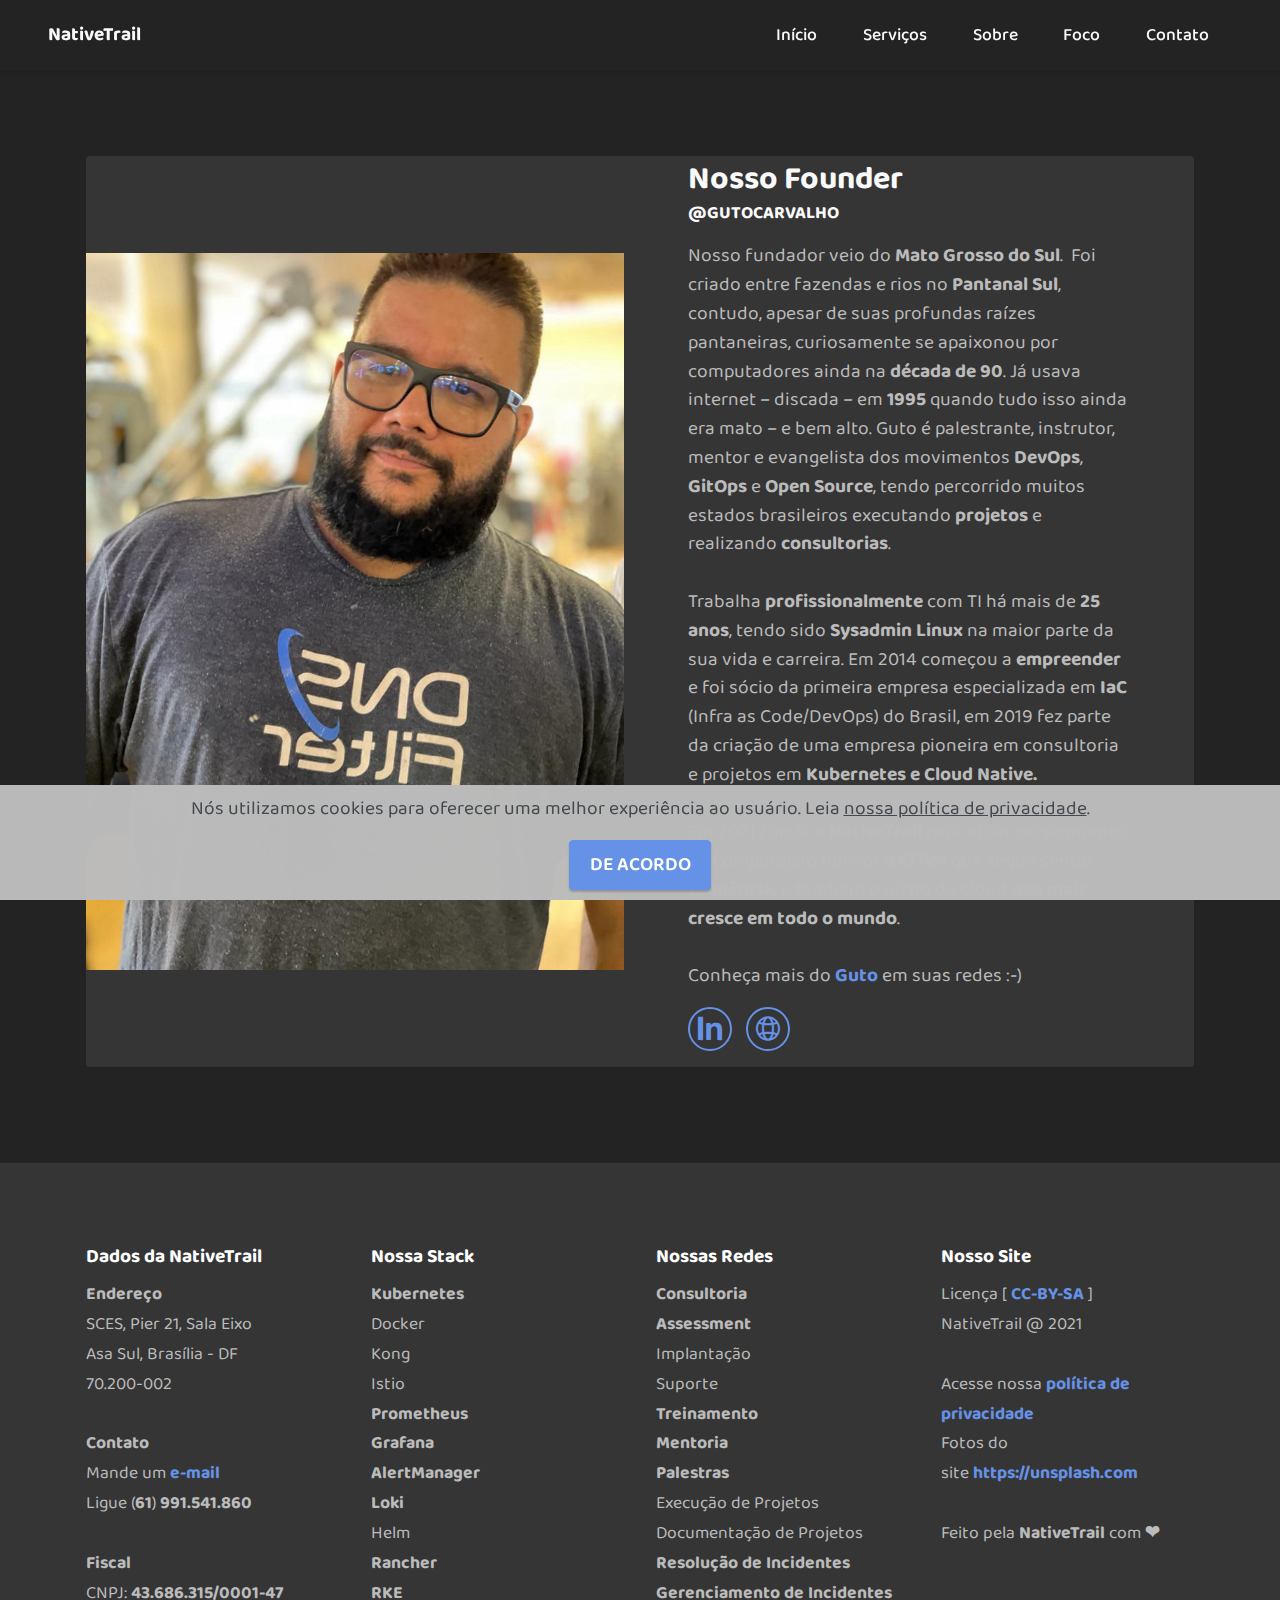
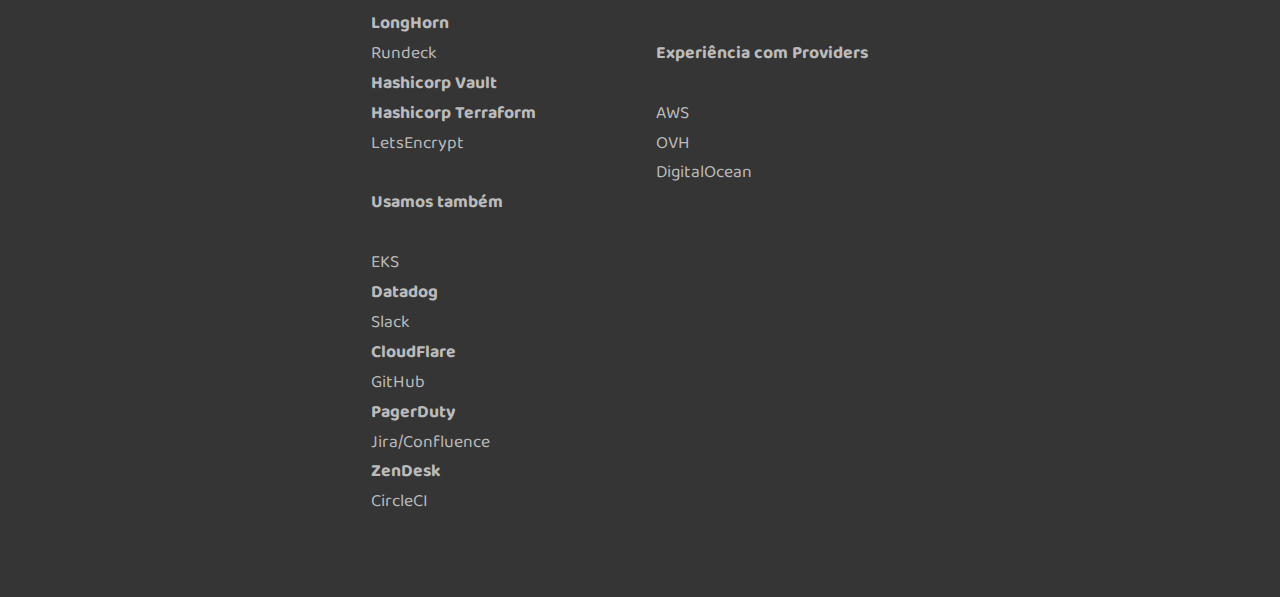
==== commit e4ad434a: "Update" ====
--- a/founder.html
+++ b/founder.html
@@ -86,7 +86,7 @@
                 <div class="row align-items-center">
                     <div class="col-12 col-md-6">
                         <div class="image-wrapper">
-                            <img src="assets/images/photo-2021-10-02-11-00-49-720x930.jpg" alt="">
+                            <img src="assets/images/gutocarvalho-academia-768x1024.jpg" alt="">
                         </div>
                     </div>
                     <div class="col-12 col-md">
--- a/assets/mobirise/css/mbr-additional.css
+++ b/assets/mobirise/css/mbr-additional.css
@@ -1246,10 +1246,88 @@
 .cid-sK8o05k5dT .mbr-section-subtitle {
   color: #bbbbbb;
 }
+.cid-tHRq1KMBRF {
+  padding-top: 6rem;
+  padding-bottom: 6rem;
+  background-color: #232323;
+}
+.cid-tHRq1KMBRF .mbr-fallback-image.disabled {
+  display: none;
+}
+.cid-tHRq1KMBRF .mbr-fallback-image {
+  display: block;
+  background-size: cover;
+  background-position: center center;
+  width: 100%;
+  height: 100%;
+  position: absolute;
+  top: 0;
+}
+.cid-tHRq1KMBRF .card:not(:nth-last-child(1)) {
+  margin-bottom: 2rem;
+}
+.cid-tHRq1KMBRF .card-wrapper {
+  background-color: #353535;
+  border-radius: 4px;
+}
+.cid-tHRq1KMBRF .image-wrapper img {
+  width: 100%;
+  object-fit: cover;
+}
+.cid-tHRq1KMBRF .social-row .soc-item {
+  display: inline-block;
+  text-align: center;
+  border-radius: 50%;
+  margin-right: 0.6rem;
+  margin-bottom: 1rem;
+  padding: 0.5rem;
+  border: 2px solid #6592e6;
+  transition: all 0.3s;
+}
+.cid-tHRq1KMBRF .social-row .soc-item .mbr-iconfont {
+  display: flex;
+  justify-content: center;
+  align-content: center;
+  color: #6592e6;
+  font-size: 1.5rem;
+  transition: all 0.3s;
+}
+.cid-tHRq1KMBRF .social-row .soc-item:hover {
+  background-color: #6592e6;
+}
+.cid-tHRq1KMBRF .social-row .soc-item:hover .mbr-iconfont {
+  color: #ffffff;
+}
+@media (max-width: 767px) {
+  .cid-tHRq1KMBRF .card-box {
+    padding: 1rem;
+  }
+}
+@media (min-width: 768px) {
+  .cid-tHRq1KMBRF .card-box {
+    padding-right: 2rem;
+  }
+}
+@media (min-width: 992px) {
+  .cid-tHRq1KMBRF .card-box {
+    padding-left: 2rem;
+    padding-right: 4rem;
+  }
+}
+.cid-tHRq1KMBRF .card-title {
+  color: #fafafa;
+}
+.cid-tHRq1KMBRF .mbr-text,
+.cid-tHRq1KMBRF .social-row {
+  color: #fafafa;
+}
+.cid-tHRq1KMBRF .card-subtitle {
+  color: #fafafa;
+}
 .cid-sMwxf6wAUk {
-  padding-top: 7rem;
+  padding-top: 0rem;
   padding-bottom: 5rem;
-  background-color: #353535;
+  background-color: #232323;
 }
 .cid-sMwxf6wAUk .mbr-section-title {
   color: #fafafa;
@@ -1260,7 +1338,7 @@
 .cid-sJWZSNRJy7 {
   padding-top: 5rem;
   padding-bottom: 5rem;
-  background-color: #232323;
+  background-color: #353535;
 }
 .cid-sJWZSNRJy7 .list {
   list-style: none;
@@ -1706,7 +1784,7 @@
 .cid-sJWZSNRJy7 {
   padding-top: 5rem;
   padding-bottom: 5rem;
-  background-color: #232323;
+  background-color: #353535;
 }
 .cid-sJWZSNRJy7 .list {
   list-style: none;
@@ -2103,7 +2181,7 @@
 .cid-sJWZSNRJy7 {
   padding-top: 5rem;
   padding-bottom: 5rem;
-  background-color: #232323;
+  background-color: #353535;
 }
 .cid-sJWZSNRJy7 .list {
   list-style: none;
--- a/assets/mobirise/css/mbr-additional.css
+++ b/assets/mobirise/css/mbr-additional.css
@@ -1246,10 +1246,88 @@
 .cid-sK8o05k5dT .mbr-section-subtitle {
   color: #bbbbbb;
 }
+.cid-tHRq1KMBRF {
+  padding-top: 6rem;
+  padding-bottom: 6rem;
+  background-color: #232323;
+}
+.cid-tHRq1KMBRF .mbr-fallback-image.disabled {
+  display: none;
+}
+.cid-tHRq1KMBRF .mbr-fallback-image {
+  display: block;
+  background-size: cover;
+  background-position: center center;
+  width: 100%;
+  height: 100%;
+  position: absolute;
+  top: 0;
+}
+.cid-tHRq1KMBRF .card:not(:nth-last-child(1)) {
+  margin-bottom: 2rem;
+}
+.cid-tHRq1KMBRF .card-wrapper {
+  background-color: #353535;
+  border-radius: 4px;
+}
+.cid-tHRq1KMBRF .image-wrapper img {
+  width: 100%;
+  object-fit: cover;
+}
+.cid-tHRq1KMBRF .social-row .soc-item {
+  display: inline-block;
+  text-align: center;
+  border-radius: 50%;
+  margin-right: 0.6rem;
+  margin-bottom: 1rem;
+  padding: 0.5rem;
+  border: 2px solid #6592e6;
+  transition: all 0.3s;
+}
+.cid-tHRq1KMBRF .social-row .soc-item .mbr-iconfont {
+  display: flex;
+  justify-content: center;
+  align-content: center;
+  color: #6592e6;
+  font-size: 1.5rem;
+  transition: all 0.3s;
+}
+.cid-tHRq1KMBRF .social-row .soc-item:hover {
+  background-color: #6592e6;
+}
+.cid-tHRq1KMBRF .social-row .soc-item:hover .mbr-iconfont {
+  color: #ffffff;
+}
+@media (max-width: 767px) {
+  .cid-tHRq1KMBRF .card-box {
+    padding: 1rem;
+  }
+}
+@media (min-width: 768px) {
+  .cid-tHRq1KMBRF .card-box {
+    padding-right: 2rem;
+  }
+}
+@media (min-width: 992px) {
+  .cid-tHRq1KMBRF .card-box {
+    padding-left: 2rem;
+    padding-right: 4rem;
+  }
+}
+.cid-tHRq1KMBRF .card-title {
+  color: #fafafa;
+}
+.cid-tHRq1KMBRF .mbr-text,
+.cid-tHRq1KMBRF .social-row {
+  color: #fafafa;
+}
+.cid-tHRq1KMBRF .card-subtitle {
+  color: #fafafa;
+}
 .cid-sMwxf6wAUk {
-  padding-top: 7rem;
+  padding-top: 0rem;
   padding-bottom: 5rem;
-  background-color: #353535;
+  background-color: #232323;
 }
 .cid-sMwxf6wAUk .mbr-section-title {
   color: #fafafa;
@@ -1260,7 +1338,7 @@
 .cid-sJWZSNRJy7 {
   padding-top: 5rem;
   padding-bottom: 5rem;
-  background-color: #232323;
+  background-color: #353535;
 }
 .cid-sJWZSNRJy7 .list {
   list-style: none;
@@ -1706,7 +1784,7 @@
 .cid-sJWZSNRJy7 {
   padding-top: 5rem;
   padding-bottom: 5rem;
-  background-color: #232323;
+  background-color: #353535;
 }
 .cid-sJWZSNRJy7 .list {
   list-style: none;
@@ -2103,7 +2181,7 @@
 .cid-sJWZSNRJy7 {
   padding-top: 5rem;
   padding-bottom: 5rem;
-  background-color: #232323;
+  background-color: #353535;
 }
 .cid-sJWZSNRJy7 .list {
   list-style: none;
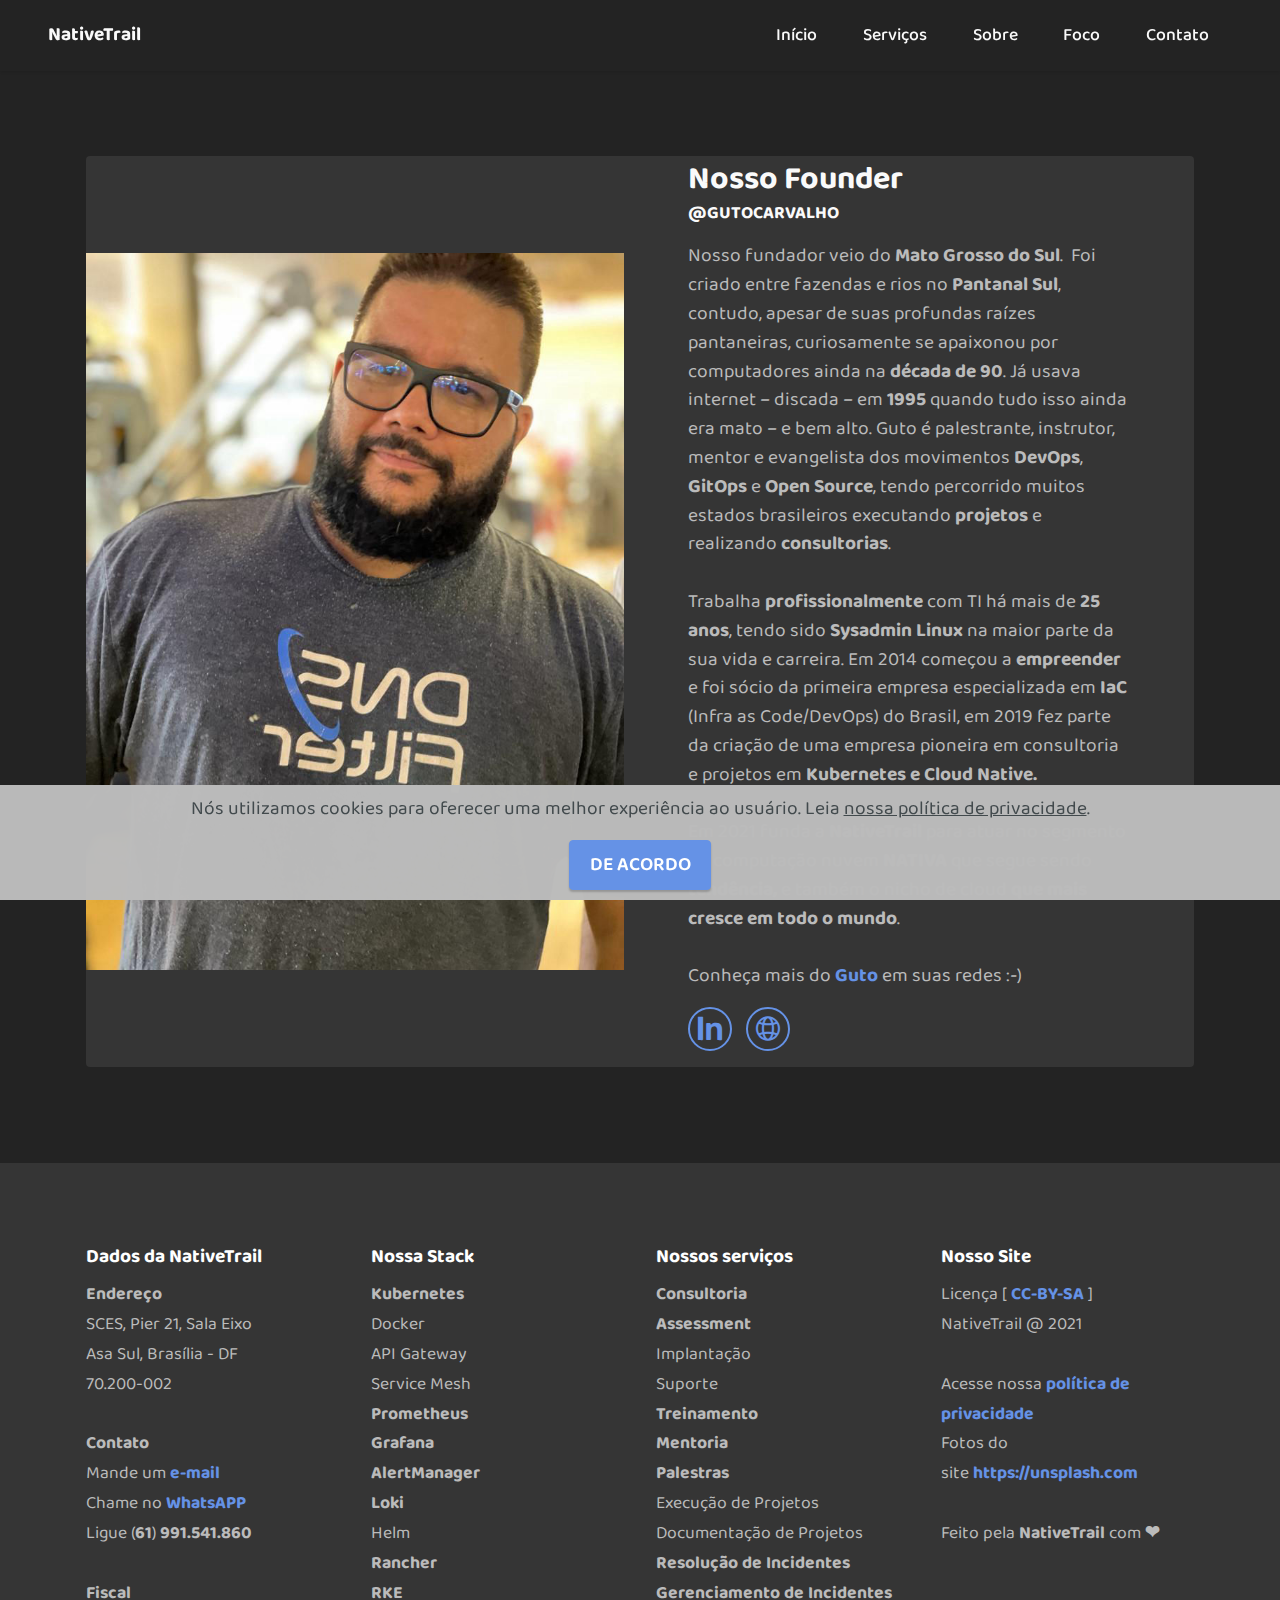
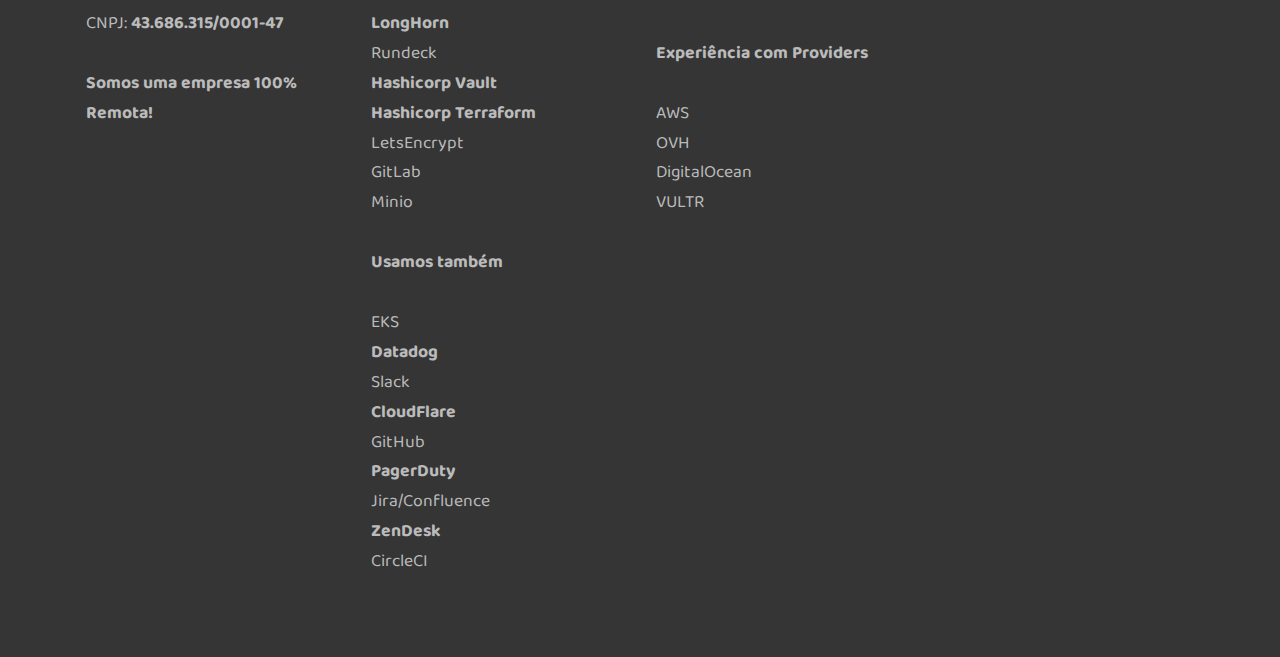
==== commit a9edb207: "Update" ====
--- a/founder.html
+++ b/founder.html
@@ -130,20 +130,20 @@
                 <h5 class="mbr-section-subtitle mbr-fonts-style mb-2 display-7">
                     <strong>Dados da NativeTrail</strong></h5>
                 <ul class="list mbr-fonts-style display-4">
-                    <li class="mbr-text item-wrap"><strong>Endereço<br></strong>SCES, Pier 21, Sala Eixo<br>Asa Sul, Brasília - DF<br>70.200-002</li><li class="mbr-text item-wrap"><br></li><li class="mbr-text item-wrap"><strong>Contato</strong><br>Mande um <a href="mailto:contato@nativetrail.io" class="text-primary" style=""><strong>e-mail</strong></a></li><li class="mbr-text item-wrap">Ligue (<strong>61</strong>) <strong>991.541.860</strong></li><li class="mbr-text item-wrap"><br><strong>Fiscal</strong></li><li class="mbr-text item-wrap">CNPJ: <strong>43.686.315/0001-47</strong></li><li class="mbr-text item-wrap"><strong><b style=""><b><br></b><br></b></strong></li><br>
+                    <li class="mbr-text item-wrap"><strong>Endereço<br></strong>SCES, Pier 21, Sala Eixo<br>Asa Sul, Brasília - DF<br>70.200-002</li><li class="mbr-text item-wrap"><br></li><li class="mbr-text item-wrap"><strong>Contato</strong><br>Mande um <a href="mailto:contato@nativetrail.io" class="text-primary" style="font-weight: bold;">e-mail</a><br>Chame no <a href="https://api.whatsapp.com/send/?phone=%2B5561991541860&text&type=phone_number&app_absent=0" class="text-primary" target="_blank"><strong>WhatsAPP</strong></a></li><li class="mbr-text item-wrap">Ligue (<strong>61</strong>) <strong>991.541.860</strong></li><li class="mbr-text item-wrap"><br><strong>Fiscal</strong></li><li class="mbr-text item-wrap">CNPJ: <strong>43.686.315/0001-47<br><br>Somos uma empresa 100%<br>Remota!</strong></li><li class="mbr-text item-wrap"><strong><b style=""><b><br></b><br></b></strong></li><br>
                 </ul>
             </div>
             <div class="col-6 col-md-4 col-lg-3">
                 <h5 class="mbr-section-subtitle mbr-fonts-style mb-2 display-7">
                     <strong>Nossa Stack</strong></h5>
                 <ul class="list mbr-fonts-style display-4">
-                    <li class="mbr-text item-wrap"><strong>Kubernetes<br></strong>Docker<br>Kong<br>Istio<br><strong>Prometheus<br>Grafana<br>AlertManager<br>Loki</strong></li><li class="mbr-text item-wrap">Helm<br><strong>Rancher<br>RKE</strong></li><li class="mbr-text item-wrap"><strong>LongHorn</strong><br>Rundeck<br><strong>Hashicorp Vault<br>Hashicorp Terraform</strong><br>LetsEncrypt</li><li class="mbr-text item-wrap"><br><strong>Usamos também<br></strong><br>EKS<br><strong>Datadog</strong><br>Slack<br><strong>CloudFlare</strong><br>GitHub<br><strong>PagerDuty</strong></li><li class="mbr-text item-wrap">Jira/Confluence</li><li class="mbr-text item-wrap"><strong>ZenDesk</strong><br>CircleCI</li>
+                    <li class="mbr-text item-wrap"><strong>Kubernetes<br></strong>Docker<br>API Gateway</li><li class="mbr-text item-wrap">Service Mesh<br><strong>Prometheus<br>Grafana<br>AlertManager<br>Loki</strong></li><li class="mbr-text item-wrap">Helm<br><strong>Rancher<br>RKE</strong></li><li class="mbr-text item-wrap"><strong>LongHorn</strong><br>Rundeck<br><strong>Hashicorp Vault<br>Hashicorp Terraform</strong><br>LetsEncrypt<br>GitLab<br>Minio<br></li><li class="mbr-text item-wrap"><br><strong>Usamos também<br></strong><br>EKS<br><strong>Datadog</strong><br>Slack<br><strong>CloudFlare</strong><br>GitHub<br><strong>PagerDuty</strong></li><li class="mbr-text item-wrap">Jira/Confluence</li><li class="mbr-text item-wrap"><strong>ZenDesk</strong><br>CircleCI</li>
                 </ul>
             </div>
             <div class="col-6 col-md-4 col-lg-3">
-                <h5 class="mbr-section-subtitle mbr-fonts-style mb-2 display-7"><strong>Nossas Redes</strong></h5>
+                <h5 class="mbr-section-subtitle mbr-fonts-style mb-2 display-7"><strong>Nossos serviços</strong></h5>
                 <ul class="list mbr-fonts-style display-4">
-                    <li class="mbr-text item-wrap"><span style="font-size: 1.1rem;"><strong>Consultoria</strong><br></span><strong>Assessment</strong></li><li class="mbr-text item-wrap">Implantação<br>Suporte<br><strong>Treinamento<br>Mentoria<br>Palestras</strong></li><li class="mbr-text item-wrap">Execução de Projetos<br>Documentação de Projetos<br><strong>Resolução de Incidentes<br>Gerenciamento de Incidentes</strong><br><br><strong>Experiência com Providers</strong></li><li class="mbr-text item-wrap"><br>AWS<br>OVH<br>DigitalOcean<br><br><br><br><br><br><br><br></li>
+                    <li class="mbr-text item-wrap"><span style="font-size: 1.1rem;"><strong>Consultoria</strong><br></span><strong>Assessment</strong></li><li class="mbr-text item-wrap">Implantação<br>Suporte<br><strong>Treinamento<br>Mentoria<br>Palestras</strong></li><li class="mbr-text item-wrap">Execução de Projetos<br>Documentação de Projetos<br><strong>Resolução de Incidentes<br>Gerenciamento de Incidentes</strong><br><br><strong>Experiência com Providers</strong></li><li class="mbr-text item-wrap"><br>AWS<br>OVH<br>DigitalOcean<br>VULTR<br><br><br><br><br><br><br></li>
                 </ul>
             </div>
             <div class="col-6 col-md-4 col-lg-3">
